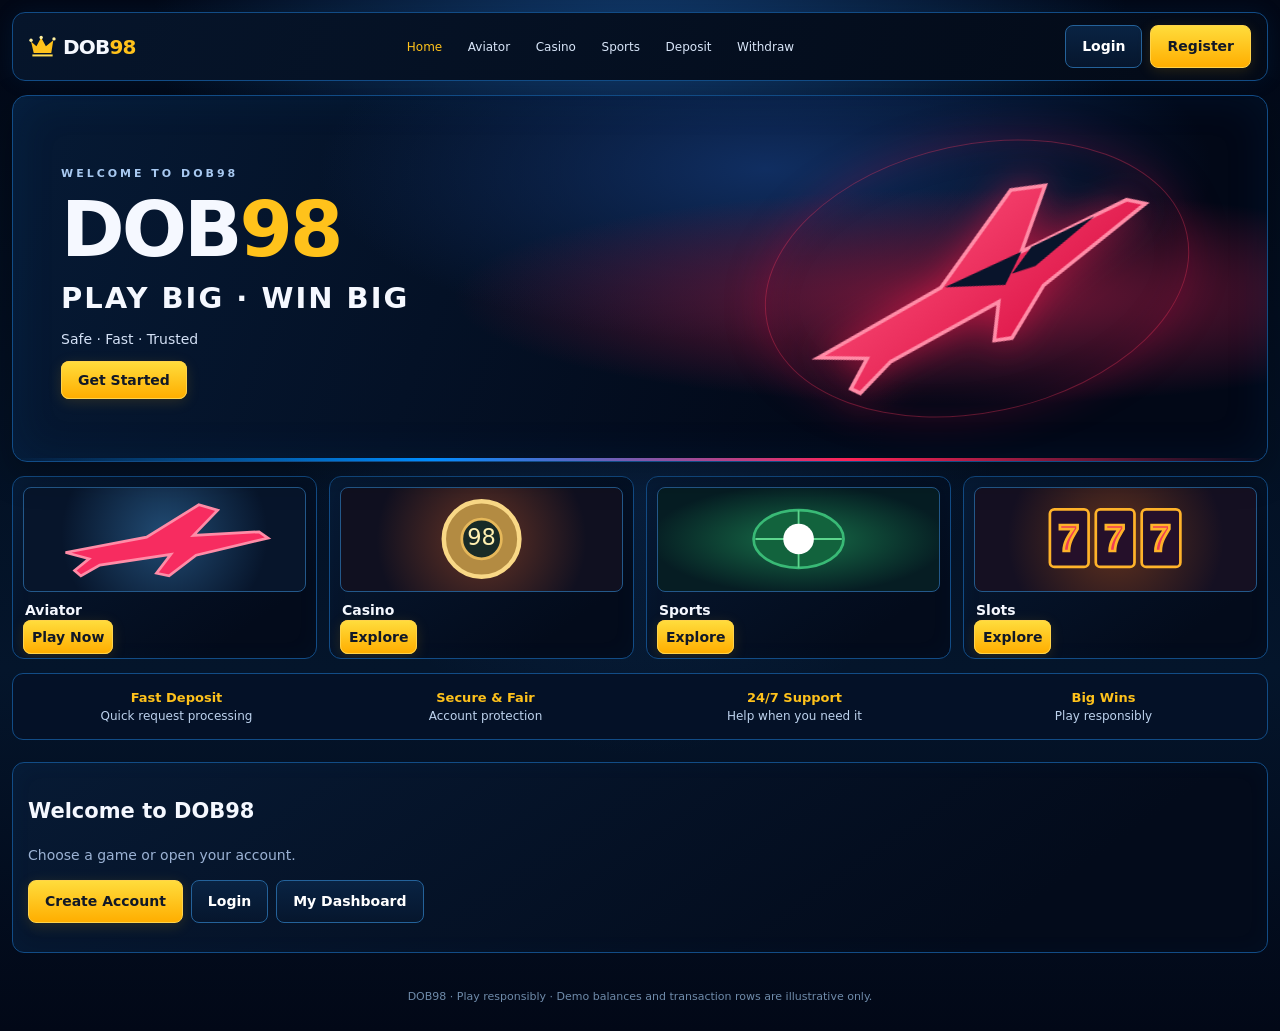
==== index.html @ 0004f33e "Add files via upload" ====
<!doctype html><html lang="en"><head><meta charset="utf-8"><meta name="viewport" content="width=device-width,initial-scale=1,viewport-fit=cover"><meta name="theme-color" content="#030b1b"><title>DOB98</title><style>
:root{color-scheme:dark;--navy:#030b1b;--panel:#06162e;--panel2:#071d3b;--blue:#0876cf;--blue2:#123c70;--gold:#ffc21b;--gold2:#ff9e00;--white:#f5f8ff;--muted:#9bb2d4;--line:#124c86;--green:#00c78a;--red:#f43d62}
*{box-sizing:border-box}html{scroll-behavior:smooth}body{margin:0;background:radial-gradient(ellipse at 50% -20%,#123c70 0,transparent 55%),linear-gradient(180deg,#020816,#04152b 65%,#020817);color:var(--white);font:14px/1.5 Inter,system-ui,-apple-system,"Segoe UI",Arial,sans-serif;min-width:320px}button,input{font:inherit}button,a{ -webkit-tap-highlight-color:transparent}a{color:inherit;text-decoration:none}.gold{color:var(--gold)}.shell{max-width:1440px;margin:auto;padding:12px}.topbar{display:flex;align-items:center;gap:20px;padding:12px 16px;background:linear-gradient(110deg,#06152b,#030a17);border:1px solid var(--line);border-radius:13px;box-shadow:0 0 22px #0876cf18;position:sticky;top:6px;z-index:20}.brand{display:flex;align-items:center;gap:7px;font-size:20px;font-weight:900;letter-spacing:-.8px;white-space:nowrap}.crown{width:27px;height:24px;display:inline-block}.nav{display:flex;align-items:center;gap:clamp(10px,2vw,28px);margin:auto;font-size:12px}.nav a{padding:8px 0;color:#d9e6f9}.nav a:hover,.nav a.active{color:var(--gold)}.top-actions{display:flex;gap:8px}.btn{border:1px solid #24629a;border-radius:8px;padding:10px 16px;background:linear-gradient(180deg,#092343,#06162d);color:#fff;cursor:pointer;font-weight:700;transition:transform .15s,filter .15s}.btn:hover{filter:brightness(1.12);transform:translateY(-1px)}.btn-gold{background:linear-gradient(180deg,#ffdc3c,#ffae00);border-color:#ffd34b;color:#111827;box-shadow:0 3px 14px #ffb30025}.btn-green{background:linear-gradient(180deg,#06d99a,#00a96d);border-color:#00d18e;color:#001c16}.mobile-menu{display:none}.hero{display:grid;grid-template-columns:1.15fr .85fr;gap:18px;align-items:center;margin-top:14px;padding:clamp(22px,4vw,48px);border:1px solid var(--line);border-radius:15px;overflow:hidden;position:relative;background:radial-gradient(ellipse at 76% 55%,#761638 0,transparent 38%),radial-gradient(ellipse at 60% 20%,#102e61 0,transparent 42%),linear-gradient(110deg,#061a35,#020817 72%);box-shadow:inset 0 0 45px #0068b51c,0 12px 34px #0004}.hero:after{content:"";position:absolute;inset:auto 0 0;height:3px;background:linear-gradient(90deg,transparent,#008dff,#ff2357,transparent)}.eyebrow{color:#a8c9f1;text-transform:uppercase;letter-spacing:3px;font-size:11px;font-weight:800}.hero h1{font-size:clamp(42px,6vw,78px);line-height:1;margin:10px 0 8px;letter-spacing:-3px}.hero h1 span{color:var(--gold)}.hero h2{font-size:clamp(19px,2.4vw,29px);letter-spacing:2px;margin:0 0 8px}.hero p{color:#d4e1f6;margin:0 0 20px}.hero-art{min-height:185px;display:grid;place-items:center;position:relative}.hero-art .orbit{width:min(100%,430px);aspect-ratio:1.6;border-radius:50%;border:1px solid #ff315c60;box-shadow:0 0 45px #f20b4930,inset 0 0 35px #f20b4920;transform:rotate(-12deg);display:grid;place-items:center}.plane{width:90%;max-width:390px;filter:drop-shadow(0 0 18px #ff174c80);transform:rotate(-8deg)}.games{display:grid;grid-template-columns:repeat(4,1fr);gap:12px;margin:14px 0}.game-card,.panel,.auth-card{border:1px solid var(--line);background:linear-gradient(145deg,#071a34,#030b1b 80%);border-radius:12px;box-shadow:inset 0 0 24px #0876cf0a}.game-card{overflow:hidden;padding:10px}.thumb{height:105px;border-radius:8px;display:grid;place-items:center;overflow:hidden;border:1px solid #23588a;background:radial-gradient(circle at 50% 45%,#214b73,#07152b 68%)}.thumb svg{width:78%;max-height:90px}.thumb.casino{background:radial-gradient(circle,#653324,#101020 70%)}.thumb.sports{background:radial-gradient(ellipse,#176f48,#061d23 75%)}.thumb.slots{background:radial-gradient(circle,#60311d,#151022 72%)}.game-card h3{font-size:14px;margin:8px 2px 6px}.game-card .btn{width:100%;padding:8px}.trust{display:grid;grid-template-columns:repeat(4,1fr);gap:10px;padding:14px;border:1px solid var(--line);border-radius:11px;background:#041127;margin-bottom:22px}.trust div{text-align:center;color:#bdd2ed;font-size:12px}.trust strong{display:block;color:var(--gold);font-size:13px}.section-head{display:flex;align-items:end;justify-content:space-between;gap:10px;margin:24px 2px 12px}.section-head h2{font-size:22px;margin:0}.section-head p{margin:0;color:var(--muted);font-size:12px}.dashboard-grid{display:grid;grid-template-columns:220px minmax(0,1fr);gap:14px}.sidebar{padding:14px}.side-link{display:flex;align-items:center;gap:10px;padding:10px 11px;border-radius:7px;color:#c6d8ef;font-size:13px;margin:3px 0}.side-link:hover,.side-link.active{background:linear-gradient(90deg,#6d5714,#2a2a1c);color:#fff}.side-link svg{width:17px;height:17px}.dash-main{min-width:0}.stats{display:grid;grid-template-columns:repeat(3,1fr);gap:10px;margin-bottom:12px}.stat{padding:15px;border:1px solid var(--line);border-radius:9px;background:linear-gradient(140deg,#0a2343,#041127)}.stat span{display:block;color:var(--muted);font-size:11px}.stat strong{display:block;font-size:20px;margin-top:4px}.panel{padding:15px;margin-bottom:14px}.panel h3{margin:0 0 12px;font-size:17px}.panel p{color:var(--muted)}.form-grid{display:grid;grid-template-columns:repeat(2,minmax(0,1fr));gap:12px}.field{display:flex;flex-direction:column;gap:6px;color:#c9dcf4;font-size:12px}.field input,.field select{width:100%;min-width:0;border:1px solid #174d80;border-radius:7px;background:#031126;color:#fff;padding:12px;outline:none}.field input:focus,.field select:focus{border-color:#ffbf1b;box-shadow:0 0 0 2px #ffbf1b20}.amounts{display:flex;gap:8px;flex-wrap:wrap;margin:8px 0 14px}.amount{padding:9px 15px;background:#071d39;border:1px solid #174d80;border-radius:7px;color:#eaf2ff;cursor:pointer}.amount.selected{border-color:var(--gold);color:var(--gold);box-shadow:inset 0 0 0 1px var(--gold)}.history-table{width:100%;border-collapse:collapse;font-size:12px;min-width:560px}.history-table th,.history-table td{text-align:left;padding:11px 9px;border-bottom:1px solid #143457}.history-table th{color:#9eb8d8;background:#071d39}.table-wrap{overflow:auto}.status{display:inline-block;padding:4px 8px;border-radius:5px;font-size:10px;font-weight:800}.pending{color:#ffe17a;background:#6a4b12}.approved{color:#8bffcc;background:#075b46}.rejected{color:#ffb1c0;background:#721c34}.auth-grid{display:grid;grid-template-columns:repeat(3,minmax(0,1fr));gap:14px;margin:22px 0}.auth-card{padding:22px;max-width:100%}.auth-brand{font-size:21px;font-weight:900;text-align:center;margin-bottom:15px}.auth-card h3{text-align:center;margin:0 0 5px}.auth-card .sub{text-align:center;color:var(--muted);font-size:12px;margin:0 0 18px}.auth-card .field{margin-bottom:11px}.auth-card .btn{width:100%;margin-top:5px}.auth-foot{text-align:center;font-size:12px;color:var(--muted);margin-top:14px}.auth-foot a{color:var(--gold);text-decoration:underline}.aviator-frame{width:100%;height:min(760px,85vh);min-height:540px;border:1px solid var(--line);border-radius:10px;background:#0d0e10;display:block}.hidden{display:none!important}.note{padding:11px 13px;border:1px solid #77551a;background:#2b210b;color:#ffdf83;border-radius:8px;font-size:12px;margin:10px 0}.footer{padding:22px 5px 14px;text-align:center;color:#6f8baa;font-size:11px}.mobile-nav{display:none}
@media(max-width:900px){.topbar{gap:10px}.nav{gap:12px}.hero{grid-template-columns:1fr .7fr}.dashboard-grid{grid-template-columns:180px minmax(0,1fr)}.auth-grid{grid-template-columns:1fr 1fr}.auth-card:last-child{grid-column:1/-1}.thumb{height:90px}}
@media(max-width:640px){.shell{padding:8px}.topbar{padding:10px;border-radius:10px;position:relative;top:0;flex-wrap:wrap}.brand{font-size:19px}.nav{order:3;width:100%;overflow-x:auto;justify-content:flex-start;margin:0;gap:19px;padding:4px 1px 2px}.nav a{white-space:nowrap}.top-actions{margin-left:auto}.top-actions .btn{padding:8px 10px;font-size:12px}.hero{grid-template-columns:1fr;padding:22px 18px;gap:0}.hero h1{font-size:52px}.hero-art{min-height:125px;grid-row:1}.hero-art .orbit{width:76%;max-height:150px}.games{grid-template-columns:repeat(2,minmax(0,1fr));gap:8px}.thumb{height:92px}.trust{grid-template-columns:repeat(2,1fr);gap:14px}.dashboard-grid{grid-template-columns:1fr}.sidebar{display:grid;grid-template-columns:repeat(3,minmax(0,1fr));gap:4px;padding:8px}.side-link{font-size:11px;padding:9px 5px;justify-content:center;gap:5px}.stats{grid-template-columns:repeat(3,minmax(0,1fr));gap:6px}.stat{padding:10px 8px}.stat strong{font-size:15px}.stat span{font-size:10px}.panel{padding:12px}.form-grid{grid-template-columns:1fr}.auth-grid{grid-template-columns:1fr}.auth-card:last-child{grid-column:auto}.auth-card{padding:18px}.section-head h2{font-size:19px}.aviator-frame{height:76vh;min-height:520px}.history-table{font-size:11px}.section-head{align-items:start;flex-direction:column}}
@media(prefers-reduced-motion:reduce){*{scroll-behavior:auto!important;transition:none!important}}

/* Single-index page switching and isolated views */
.view{display:none!important}.view.active{display:block!important}.view .auth-grid{margin-top:14px}.view-title{margin:18px 2px 12px}.nav a,.top-actions a{cursor:pointer}.page-top{display:flex;justify-content:space-between;align-items:center;gap:12px;margin:16px 0}.page-top h1{font-size:clamp(24px,4vw,32px);margin:0}.view .hero{margin-top:14px}.view .auth-grid{grid-template-columns:minmax(0,560px);justify-content:center}.view .auth-card{width:100%}.view .aviator-frame{height: min(78vh,900px);min-height:560px}
</style><link rel="stylesheet" href="app.css"></head><body><div class="shell"><header class="topbar">
<a class="brand" href="#" data-page="index" aria-label="DOB98 Home"><svg class="crown" viewBox="0 0 40 32" aria-hidden="true"><path fill="#ffc21b" d="M3 8 11 15 18 2 25 15 36 6 33 25H7z"/><path fill="#ffdc55" d="M5 27h30v3H5z"/><circle cx="3" cy="6" r="2.5" fill="#fff0a0"/><circle cx="18" cy="2" r="2.5" fill="#fff0a0"/><circle cx="37" cy="4" r="2.5" fill="#fff0a0"/></svg><span>DOB<span class="gold">98</span></span></a>
<nav class="nav" aria-label="Main navigation"><a href="#" data-page="index">Home</a><a href="#" data-page="aviator">Aviator</a><a href="#" data-page="casino">Casino</a><a href="#" data-page="sports">Sports</a><a href="#" data-page="deposit">Deposit</a><a href="#" data-page="withdraw">Withdraw</a></nav>
<div class="top-actions"><a class="btn" href="#" data-page="login">Login</a><a class="btn btn-gold" href="#" data-page="register">Register</a></div></header><main id="app-views"><section class="view active" data-view="index"><section aria-label="Welcome to DOB98" class="hero"><div><div class="eyebrow">Welcome to DOB98</div><h1>DOB<span>98</span></h1><h2>PLAY BIG · WIN BIG</h2><p>Safe · Fast · Trusted</p><a class="btn btn-gold" href="#" data-page="aviator">Get Started</a></div><div class="hero-art"><div class="orbit"><svg aria-label="Aviator airplane illustration" class="plane" role="img" viewbox="0 0 420 180"><defs><lineargradient id="planePaint" x1="0" x2="1" y1="0" y2="1"><stop stop-color="#ff547c"></stop><stop offset="1" stop-color="#d80b40"></stop></lineargradient></defs><path d="M18 112 170 86 278 12 315 20 266 79 393 65 411 76 276 122 224 164 205 160 224 122 91 143 48 164 40 156 68 131Z" fill="url(#planePaint)" stroke="#ff8ca7" stroke-width="4"></path><path d="m174 87 63 20 29-28-92 8Zm104-9 76-8-79 29-27-1Z" fill="#09142b"></path></svg></div></div></section><section aria-label="Games" class="games" id="games"><article class="game-card"><div class="thumb"><svg aria-hidden="true" viewbox="0 0 240 100"><path d="M10 65 100 48 158 12 179 18 152 46 225 42 235 49 155 68 125 91 111 88 127 67 48 79 27 91 20 85 36 72Z" fill="#f72c60" stroke="#ff8ca7" stroke-width="3"></path></svg></div><h3>Aviator</h3><a class="btn btn-gold" href="#" data-page="aviator">Play Now</a></article><article class="game-card"><div class="thumb casino"><svg viewbox="0 0 120 100"><circle cx="60" cy="50" fill="#b38b42" r="42" stroke="#f9d886" stroke-width="5"></circle><circle cx="60" cy="50" fill="#182b27" r="22" stroke="#e6b85a" stroke-width="3"></circle><text fill="#fff0b0" font-size="25" text-anchor="middle" x="60" y="57">98</text></svg></div><h3>Casino</h3><a class="btn btn-gold" href="#" data-page="casino">Explore</a></article><article class="game-card"><div class="thumb sports"><svg viewbox="0 0 120 100"><ellipse cx="60" cy="50" fill="#12633d" rx="50" ry="32" stroke="#39ba76" stroke-width="3"></ellipse><path d="M12 50h96M60 18v64" stroke="#5dd68d" stroke-width="2"></path><circle cx="60" cy="50" fill="#fff" r="17"></circle></svg></div><h3>Sports</h3><a class="btn btn-gold" href="#" data-page="sports">Explore</a></article><article class="game-card"><div class="thumb slots"><svg viewbox="0 0 160 100"><g font-family="Arial" font-size="42" font-weight="900" stroke="#ffb32a" stroke-width="3" text-anchor="middle"><rect fill="#25102a" height="64" rx="5" width="43" x="7" y="17"></rect><rect fill="#25102a" height="64" rx="5" width="43" x="58" y="17"></rect><rect fill="#25102a" height="64" rx="5" width="43" x="109" y="17"></rect><text fill="#f13d55" x="28" y="63">7</text><text fill="#f13d55" x="79" y="63">7</text><text fill="#f13d55" x="130" y="63">7</text></g></svg></div><h3>Slots</h3><a class="btn btn-gold" href="#" data-page="casino">Explore</a></article></section><div class="trust"><div><strong>Fast Deposit</strong>Quick request processing</div><div><strong>Secure &amp; Fair</strong>Account protection</div><div><strong>24/7 Support</strong>Help when you need it</div><div><strong>Big Wins</strong>Play responsibly</div></div><section class="panel"><h2>Welcome to DOB98</h2><p>Choose a game or open your account.</p><div class="amounts"><a class="btn btn-gold" href="#" data-page="register">Create Account</a><a class="btn" href="#" data-page="login">Login</a><a class="btn" href="#" data-page="dashboard">My Dashboard</a></div></section></section><section class="view" data-view="register"><section class="auth-card" style="max-width:520px;margin:28px auto"><div class="auth-brand">DOB<span class="gold">98</span></div><h3>Create Your Account</h3><p class="sub">Join now and start your winning journey!</p><form id="register-form"><label class="field">Gmail<input id="reg-email" placeholder="example@gmail.com" required="" type="email"/></label><label class="field">Username<input id="reg-username" maxlength="24" minlength="3" pattern="[A-Za-z0-9_]+" placeholder="Choose a unique username" required=""/></label><label class="field">Password<input id="reg-password" minlength="10" placeholder="At least 10 characters" required="" type="password"/></label><label class="field">Confirm Password<input id="reg-confirm" placeholder="Confirm password" required="" type="password"/></label><small id="password-hint">Use 10+ characters with uppercase, lowercase, number and symbol.</small><button class="btn btn-gold" type="submit">Register</button></form><p class="auth-foot">Already have an account? <a href="#" data-page="login">Login</a></p></section></section><section class="view" data-view="login"><section class="auth-card" style="max-width:520px;margin:28px auto"><div class="auth-brand">DOB<span class="gold">98</span></div><h3>Welcome Back</h3><p class="sub">Login to your account</p><form id="login-form"><label class="field">Gmail or Username<input placeholder="Gmail or username" required=""/></label><label class="field">Password<input placeholder="Password" required="" type="password"/></label><button class="btn btn-gold" type="submit">Login</button></form><p class="auth-foot"><a href="#" data-page="reset-password">Forgot password?</a></p><p class="auth-foot">Don't have an account? <a href="#" data-page="register">Register</a></p></section></section><section class="view" data-view="reset-password"><section class="auth-card" style="max-width:520px;margin:28px auto"><div class="auth-brand">DOB<span class="gold">98</span></div><h3>Reset Your Password</h3><p class="sub">Enter your email or username</p><form id="reset-form"><label class="field">Gmail or Username<input placeholder="Gmail or username" required=""/></label><button class="btn btn-gold" type="submit">Send Reset Link</button></form><p class="auth-foot"><a href="#" data-page="login">Back to Login</a></p></section></section><section class="view" data-view="dashboard"><section class="section-head"><div><h2>User Dashboard</h2><p>Your account overview.</p></div></section><section class="dashboard-grid"><aside class="panel sidebar"><a class="side-link active" href="#" data-page="dashboard">Dashboard</a><a class="side-link" href="#" data-page="aviator">Aviator</a><a class="side-link" href="#" data-page="casino">Casino</a><a class="side-link" href="#" data-page="deposit">Deposit</a><a class="side-link" href="#" data-page="withdraw">Withdraw</a><a class="side-link" href="#" data-page="deposit-history">Deposit History</a><a class="side-link" href="#" data-page="withdraw-history">Withdraw History</a><a class="side-link" href="#" data-page="login">Logout</a></aside><div class="dash-main"><div class="stats"><div class="stat"><span>Wallet Balance (demo)</span><strong>৳ 400.00</strong></div><div class="stat"><span>Total Deposit</span><strong>৳ 1,000.00</strong></div><div class="stat"><span>Total Withdrawal</span><strong>৳ 0.00</strong></div></div><div class="panel"><h3>Account overview</h3><p>This is a front-end preview. Account data must be loaded from a secure authenticated backend.</p><div class="amounts"><a class="btn btn-gold" href="#" data-page="deposit">Deposit</a><a class="btn" href="#" data-page="withdraw">Withdraw</a><a class="btn" href="#" data-page="deposit-history">Deposit History</a><a class="btn" href="#" data-page="withdraw-history">Withdraw History</a></div></div></div></section></section><section class="view" data-view="deposit"><section class="section-head"><div><h2>Deposit</h2><p>Submit a deposit request for manual review.</p></div></section><section class="panel"><h3>1. Select payment method</h3><div class="amounts"><button class="amount selected" data-method="bKash" type="button">bKash</button><button class="amount" data-method="Nagad" type="button">Nagad</button></div><div class="note hidden" id="deposit-note">Nagad not available.</div><div id="deposit-fields"><h3>2. Select amount</h3><div class="amounts"><button class="amount" data-amount="100" type="button">৳100</button><button class="amount" data-amount="200" type="button">৳200</button><button class="amount selected" data-amount="500" type="button">৳500</button><button class="amount" data-amount="1000" type="button">৳1,000</button><button class="amount" data-amount="2000" type="button">৳2,000</button><button class="amount" data-amount="5000" type="button">৳5,000</button></div><form class="form-grid" id="deposit-form"><label class="field">bKash payment number<input readonly="" value="01333413567"/></label><label class="field">Transaction ID (TrxID)<input id="deposit-trx" placeholder="Enter TrxID" required=""/></label><div><button class="btn btn-gold" type="submit">Submit Deposit Request</button></div></form></div><p id="deposit-result" role="status"></p></section></section><section class="view" data-view="withdraw"><section class="section-head"><div><h2>Withdraw</h2><p>Withdrawal requests are subject to account and balance verification.</p></div></section><section class="panel"><h3>1. Select payment method</h3><div class="amounts"><button class="amount selected" data-wmethod="bKash" type="button">bKash</button><button class="amount" data-wmethod="Nagad" type="button">Nagad</button></div><div class="note hidden" id="withdraw-note">Nagad not available.</div><div id="withdraw-fields"><h3>2. Select amount</h3><div class="amounts"><button class="amount" data-wamount="200" type="button">৳200</button><button class="amount" data-wamount="500" type="button">৳500</button><button class="amount selected" data-wamount="1000" type="button">৳1,000</button><button class="amount" data-wamount="2000" type="button">৳2,000</button><button class="amount" data-wamount="5000" type="button">৳5,000</button></div><form class="form-grid" id="withdraw-form"><label class="field">Wallet number<input id="withdraw-wallet" inputmode="numeric" pattern="[0-9]{11}" placeholder="11-digit bKash number" required=""/></label><label class="field">Transaction details (optional)<input placeholder="Optional note"/></label><div><button class="btn btn-gold" type="submit">Request Withdrawal</button></div></form></div><p id="withdraw-result" role="status"></p></section></section><section class="view" data-view="deposit-history"><section class="section-head"><div><h2>Deposit History</h2><p>Your deposit requests and their status.</p></div></section><section class="panel"><div class="table-wrap"><table class="history-table"><thead><tr><th>Request ID</th><th>Amount</th><th>Method</th><th>TrxID</th><th>Status</th><th>Date</th></tr></thead><tbody><tr><td>#D123</td><td>৳500</td><td>bKash</td><td>DEMO123</td><td><span class="status pending">Pending</span></td><td>Example</td></tr></tbody></table></div><p>Example row only. Connect the authenticated API for real account history.</p></section></section><section class="view" data-view="withdraw-history"><section class="section-head"><div><h2>Withdraw History</h2><p>Your withdrawal requests and their status.</p></div></section><section class="panel"><div class="table-wrap"><table class="history-table"><thead><tr><th>Request ID</th><th>Amount</th><th>Method</th><th>Wallet</th><th>Status</th><th>Date</th></tr></thead><tbody><tr><td>#W032</td><td>৳1,000</td><td>bKash</td><td>01••••••567</td><td><span class="status pending">Pending</span></td><td>Example</td></tr></tbody></table></div><p>Example row only. Connect the authenticated API for real account history.</p></section></section><section class="view" data-view="aviator"><div class="page-top"><h1>Aviator</h1><button class="btn" type="button" data-page="index">Back to Home</button></div><iframe class="aviator-frame" src="assets/aviator-standalone-2.html" title="Aviator game" loading="lazy" allow="fullscreen"></iframe></section><section class="view" data-view="casino"><section class="section-head"><div><h2>Casino</h2><p>Game category</p></div></section><section aria-label="Games" class="games" id="games"><article class="game-card"><div class="thumb"><svg aria-hidden="true" viewbox="0 0 240 100"><path d="M10 65 100 48 158 12 179 18 152 46 225 42 235 49 155 68 125 91 111 88 127 67 48 79 27 91 20 85 36 72Z" fill="#f72c60" stroke="#ff8ca7" stroke-width="3"></path></svg></div><h3>Aviator</h3><a class="btn btn-gold" href="#" data-page="aviator">Play Now</a></article><article class="game-card"><div class="thumb casino"><svg viewbox="0 0 120 100"><circle cx="60" cy="50" fill="#b38b42" r="42" stroke="#f9d886" stroke-width="5"></circle><circle cx="60" cy="50" fill="#182b27" r="22" stroke="#e6b85a" stroke-width="3"></circle><text fill="#fff0b0" font-size="25" text-anchor="middle" x="60" y="57">98</text></svg></div><h3>Casino</h3><a class="btn btn-gold" href="#" data-page="casino">Explore</a></article><article class="game-card"><div class="thumb sports"><svg viewbox="0 0 120 100"><ellipse cx="60" cy="50" fill="#12633d" rx="50" ry="32" stroke="#39ba76" stroke-width="3"></ellipse><path d="M12 50h96M60 18v64" stroke="#5dd68d" stroke-width="2"></path><circle cx="60" cy="50" fill="#fff" r="17"></circle></svg></div><h3>Sports</h3><a class="btn btn-gold" href="#" data-page="sports">Explore</a></article><article class="game-card"><div class="thumb slots"><svg viewbox="0 0 160 100"><g font-family="Arial" font-size="42" font-weight="900" stroke="#ffb32a" stroke-width="3" text-anchor="middle"><rect fill="#25102a" height="64" rx="5" width="43" x="7" y="17"></rect><rect fill="#25102a" height="64" rx="5" width="43" x="58" y="17"></rect><rect fill="#25102a" height="64" rx="5" width="43" x="109" y="17"></rect><text fill="#f13d55" x="28" y="63">7</text><text fill="#f13d55" x="79" y="63">7</text><text fill="#f13d55" x="130" y="63">7</text></g></svg></div><h3>Slots</h3><a class="btn btn-gold" href="#" data-page="casino">Explore</a></article></section><div class="trust"><div><strong>Fast Deposit</strong>Quick request processing</div><div><strong>Secure &amp; Fair</strong>Account protection</div><div><strong>24/7 Support</strong>Help when you need it</div><div><strong>Big Wins</strong>Play responsibly</div></div></section><section class="view" data-view="sports"><section class="section-head"><div><h2>Sports</h2><p>Sports category</p></div></section><section aria-label="Games" class="games" id="games"><article class="game-card"><div class="thumb"><svg aria-hidden="true" viewbox="0 0 240 100"><path d="M10 65 100 48 158 12 179 18 152 46 225 42 235 49 155 68 125 91 111 88 127 67 48 79 27 91 20 85 36 72Z" fill="#f72c60" stroke="#ff8ca7" stroke-width="3"></path></svg></div><h3>Aviator</h3><a class="btn btn-gold" href="#" data-page="aviator">Play Now</a></article><article class="game-card"><div class="thumb casino"><svg viewbox="0 0 120 100"><circle cx="60" cy="50" fill="#b38b42" r="42" stroke="#f9d886" stroke-width="5"></circle><circle cx="60" cy="50" fill="#182b27" r="22" stroke="#e6b85a" stroke-width="3"></circle><text fill="#fff0b0" font-size="25" text-anchor="middle" x="60" y="57">98</text></svg></div><h3>Casino</h3><a class="btn btn-gold" href="#" data-page="casino">Explore</a></article><article class="game-card"><div class="thumb sports"><svg viewbox="0 0 120 100"><ellipse cx="60" cy="50" fill="#12633d" rx="50" ry="32" stroke="#39ba76" stroke-width="3"></ellipse><path d="M12 50h96M60 18v64" stroke="#5dd68d" stroke-width="2"></path><circle cx="60" cy="50" fill="#fff" r="17"></circle></svg></div><h3>Sports</h3><a class="btn btn-gold" href="#" data-page="sports">Explore</a></article><article class="game-card"><div class="thumb slots"><svg viewbox="0 0 160 100"><g font-family="Arial" font-size="42" font-weight="900" stroke="#ffb32a" stroke-width="3" text-anchor="middle"><rect fill="#25102a" height="64" rx="5" width="43" x="7" y="17"></rect><rect fill="#25102a" height="64" rx="5" width="43" x="58" y="17"></rect><rect fill="#25102a" height="64" rx="5" width="43" x="109" y="17"></rect><text fill="#f13d55" x="28" y="63">7</text><text fill="#f13d55" x="79" y="63">7</text><text fill="#f13d55" x="130" y="63">7</text></g></svg></div><h3>Slots</h3><a class="btn btn-gold" href="#" data-page="casino">Explore</a></article></section><div class="trust"><div><strong>Fast Deposit</strong>Quick request processing</div><div><strong>Secure &amp; Fair</strong>Account protection</div><div><strong>24/7 Support</strong>Help when you need it</div><div><strong>Big Wins</strong>Play responsibly</div></div></section></main><footer class="footer">DOB98 · Play responsibly · Demo balances and transaction rows are illustrative only.</footer></div><script src="app.js" defer></script></body></html>
---- app.css ----
/* Layout/accessibility helpers only. All visual colors, backgrounds, borders, gradients and component styling live in index.html. */
[hidden],.hidden{display:none!important}
a:focus-visible,button:focus-visible,input:focus-visible,select:focus-visible{outline:2px solid currentColor;outline-offset:3px}
section[id],main[id]{scroll-margin-top:20px}
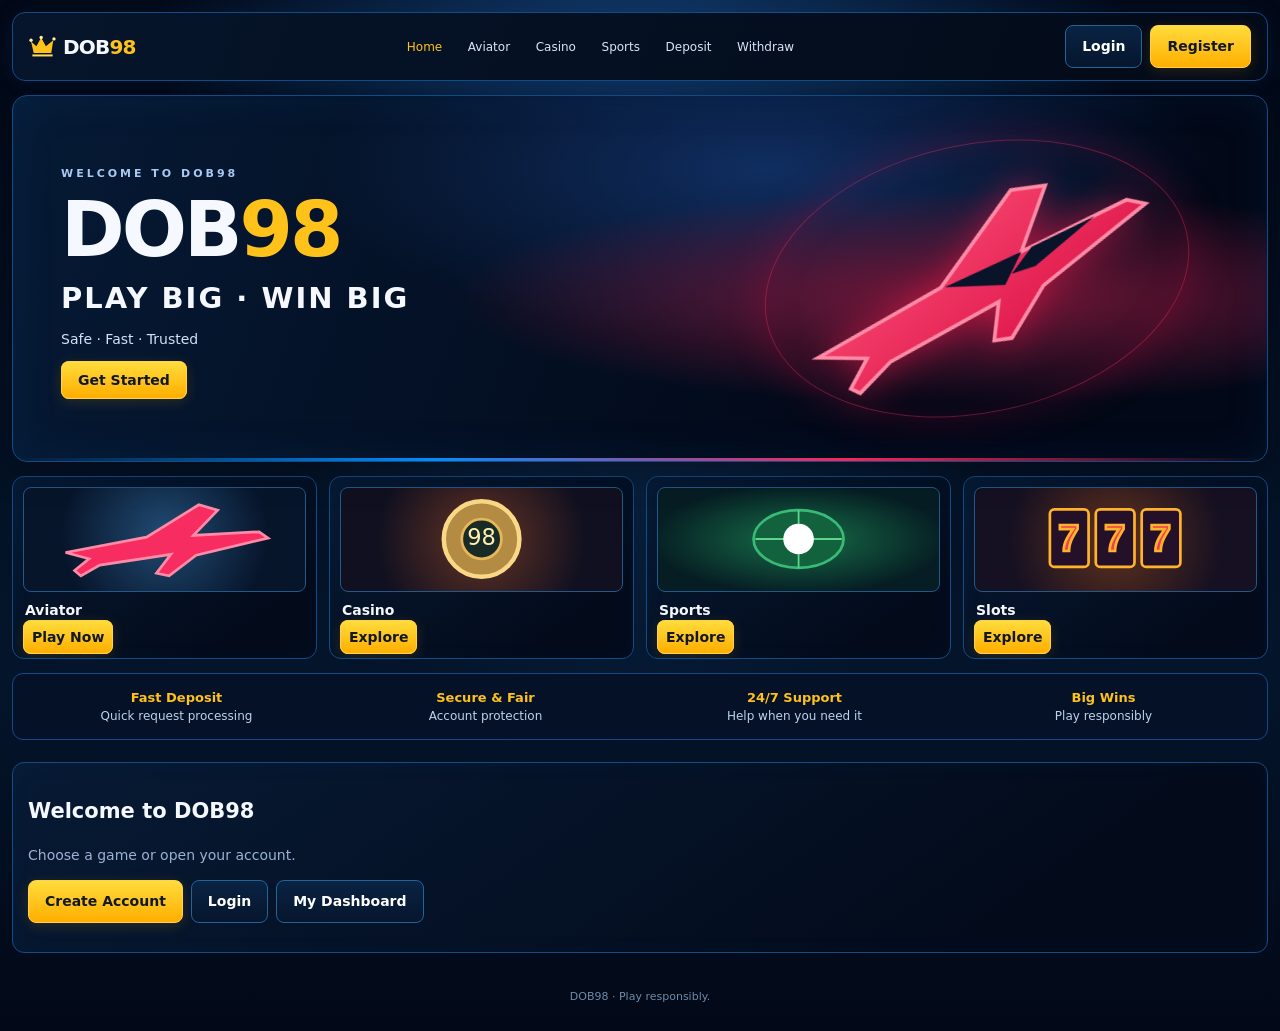
==== commit 1d2026cc: "Add files via upload" ====
--- a/index.html
+++ b/index.html
@@ -10,4 +10,1465 @@
 </style><link rel="stylesheet" href="app.css"></head><body><div class="shell"><header class="topbar">
 <a class="brand" href="#" data-page="index" aria-label="DOB98 Home"><svg class="crown" viewBox="0 0 40 32" aria-hidden="true"><path fill="#ffc21b" d="M3 8 11 15 18 2 25 15 36 6 33 25H7z"/><path fill="#ffdc55" d="M5 27h30v3H5z"/><circle cx="3" cy="6" r="2.5" fill="#fff0a0"/><circle cx="18" cy="2" r="2.5" fill="#fff0a0"/><circle cx="37" cy="4" r="2.5" fill="#fff0a0"/></svg><span>DOB<span class="gold">98</span></span></a>
 <nav class="nav" aria-label="Main navigation"><a href="#" data-page="index">Home</a><a href="#" data-page="aviator">Aviator</a><a href="#" data-page="casino">Casino</a><a href="#" data-page="sports">Sports</a><a href="#" data-page="deposit">Deposit</a><a href="#" data-page="withdraw">Withdraw</a></nav>
-<div class="top-actions"><a class="btn" href="#" data-page="login">Login</a><a class="btn btn-gold" href="#" data-page="register">Register</a></div></header><main id="app-views"><section class="view active" data-view="index"><section aria-label="Welcome to DOB98" class="hero"><div><div class="eyebrow">Welcome to DOB98</div><h1>DOB<span>98</span></h1><h2>PLAY BIG · WIN BIG</h2><p>Safe · Fast · Trusted</p><a class="btn btn-gold" href="#" data-page="aviator">Get Started</a></div><div class="hero-art"><div class="orbit"><svg aria-label="Aviator airplane illustration" class="plane" role="img" viewbox="0 0 420 180"><defs><lineargradient id="planePaint" x1="0" x2="1" y1="0" y2="1"><stop stop-color="#ff547c"></stop><stop offset="1" stop-color="#d80b40"></stop></lineargradient></defs><path d="M18 112 170 86 278 12 315 20 266 79 393 65 411 76 276 122 224 164 205 160 224 122 91 143 48 164 40 156 68 131Z" fill="url(#planePaint)" stroke="#ff8ca7" stroke-width="4"></path><path d="m174 87 63 20 29-28-92 8Zm104-9 76-8-79 29-27-1Z" fill="#09142b"></path></svg></div></div></section><section aria-label="Games" class="games" id="games"><article class="game-card"><div class="thumb"><svg aria-hidden="true" viewbox="0 0 240 100"><path d="M10 65 100 48 158 12 179 18 152 46 225 42 235 49 155 68 125 91 111 88 127 67 48 79 27 91 20 85 36 72Z" fill="#f72c60" stroke="#ff8ca7" stroke-width="3"></path></svg></div><h3>Aviator</h3><a class="btn btn-gold" href="#" data-page="aviator">Play Now</a></article><article class="game-card"><div class="thumb casino"><svg viewbox="0 0 120 100"><circle cx="60" cy="50" fill="#b38b42" r="42" stroke="#f9d886" stroke-width="5"></circle><circle cx="60" cy="50" fill="#182b27" r="22" stroke="#e6b85a" stroke-width="3"></circle><text fill="#fff0b0" font-size="25" text-anchor="middle" x="60" y="57">98</text></svg></div><h3>Casino</h3><a class="btn btn-gold" href="#" data-page="casino">Explore</a></article><article class="game-card"><div class="thumb sports"><svg viewbox="0 0 120 100"><ellipse cx="60" cy="50" fill="#12633d" rx="50" ry="32" stroke="#39ba76" stroke-width="3"></ellipse><path d="M12 50h96M60 18v64" stroke="#5dd68d" stroke-width="2"></path><circle cx="60" cy="50" fill="#fff" r="17"></circle></svg></div><h3>Sports</h3><a class="btn btn-gold" href="#" data-page="sports">Explore</a></article><article class="game-card"><div class="thumb slots"><svg viewbox="0 0 160 100"><g font-family="Arial" font-size="42" font-weight="900" stroke="#ffb32a" stroke-width="3" text-anchor="middle"><rect fill="#25102a" height="64" rx="5" width="43" x="7" y="17"></rect><rect fill="#25102a" height="64" rx="5" width="43" x="58" y="17"></rect><rect fill="#25102a" height="64" rx="5" width="43" x="109" y="17"></rect><text fill="#f13d55" x="28" y="63">7</text><text fill="#f13d55" x="79" y="63">7</text><text fill="#f13d55" x="130" y="63">7</text></g></svg></div><h3>Slots</h3><a class="btn btn-gold" href="#" data-page="casino">Explore</a></article></section><div class="trust"><div><strong>Fast Deposit</strong>Quick request processing</div><div><strong>Secure &amp; Fair</strong>Account protection</div><div><strong>24/7 Support</strong>Help when you need it</div><div><strong>Big Wins</strong>Play responsibly</div></div><section class="panel"><h2>Welcome to DOB98</h2><p>Choose a game or open your account.</p><div class="amounts"><a class="btn btn-gold" href="#" data-page="register">Create Account</a><a class="btn" href="#" data-page="login">Login</a><a class="btn" href="#" data-page="dashboard">My Dashboard</a></div></section></section><section class="view" data-view="register"><section class="auth-card" style="max-width:520px;margin:28px auto"><div class="auth-brand">DOB<span class="gold">98</span></div><h3>Create Your Account</h3><p class="sub">Join now and start your winning journey!</p><form id="register-form"><label class="field">Gmail<input id="reg-email" placeholder="example@gmail.com" required="" type="email"/></label><label class="field">Username<input id="reg-username" maxlength="24" minlength="3" pattern="[A-Za-z0-9_]+" placeholder="Choose a unique username" required=""/></label><label class="field">Password<input id="reg-password" minlength="10" placeholder="At least 10 characters" required="" type="password"/></label><label class="field">Confirm Password<input id="reg-confirm" placeholder="Confirm password" required="" type="password"/></label><small id="password-hint">Use 10+ characters with uppercase, lowercase, number and symbol.</small><button class="btn btn-gold" type="submit">Register</button></form><p class="auth-foot">Already have an account? <a href="#" data-page="login">Login</a></p></section></section><section class="view" data-view="login"><section class="auth-card" style="max-width:520px;margin:28px auto"><div class="auth-brand">DOB<span class="gold">98</span></div><h3>Welcome Back</h3><p class="sub">Login to your account</p><form id="login-form"><label class="field">Gmail or Username<input placeholder="Gmail or username" required=""/></label><label class="field">Password<input placeholder="Password" required="" type="password"/></label><button class="btn btn-gold" type="submit">Login</button></form><p class="auth-foot"><a href="#" data-page="reset-password">Forgot password?</a></p><p class="auth-foot">Don't have an account? <a href="#" data-page="register">Register</a></p></section></section><section class="view" data-view="reset-password"><section class="auth-card" style="max-width:520px;margin:28px auto"><div class="auth-brand">DOB<span class="gold">98</span></div><h3>Reset Your Password</h3><p class="sub">Enter your email or username</p><form id="reset-form"><label class="field">Gmail or Username<input placeholder="Gmail or username" required=""/></label><button class="btn btn-gold" type="submit">Send Reset Link</button></form><p class="auth-foot"><a href="#" data-page="login">Back to Login</a></p></section></section><section class="view" data-view="dashboard"><section class="section-head"><div><h2>User Dashboard</h2><p>Your account overview.</p></div></section><section class="dashboard-grid"><aside class="panel sidebar"><a class="side-link active" href="#" data-page="dashboard">Dashboard</a><a class="side-link" href="#" data-page="aviator">Aviator</a><a class="side-link" href="#" data-page="casino">Casino</a><a class="side-link" href="#" data-page="deposit">Deposit</a><a class="side-link" href="#" data-page="withdraw">Withdraw</a><a class="side-link" href="#" data-page="deposit-history">Deposit History</a><a class="side-link" href="#" data-page="withdraw-history">Withdraw History</a><a class="side-link" href="#" data-page="login">Logout</a></aside><div class="dash-main"><div class="stats"><div class="stat"><span>Wallet Balance (demo)</span><strong>৳ 400.00</strong></div><div class="stat"><span>Total Deposit</span><strong>৳ 1,000.00</strong></div><div class="stat"><span>Total Withdrawal</span><strong>৳ 0.00</strong></div></div><div class="panel"><h3>Account overview</h3><p>This is a front-end preview. Account data must be loaded from a secure authenticated backend.</p><div class="amounts"><a class="btn btn-gold" href="#" data-page="deposit">Deposit</a><a class="btn" href="#" data-page="withdraw">Withdraw</a><a class="btn" href="#" data-page="deposit-history">Deposit History</a><a class="btn" href="#" data-page="withdraw-history">Withdraw History</a></div></div></div></section></section><section class="view" data-view="deposit"><section class="section-head"><div><h2>Deposit</h2><p>Submit a deposit request for manual review.</p></div></section><section class="panel"><h3>1. Select payment method</h3><div class="amounts"><button class="amount selected" data-method="bKash" type="button">bKash</button><button class="amount" data-method="Nagad" type="button">Nagad</button></div><div class="note hidden" id="deposit-note">Nagad not available.</div><div id="deposit-fields"><h3>2. Select amount</h3><div class="amounts"><button class="amount" data-amount="100" type="button">৳100</button><button class="amount" data-amount="200" type="button">৳200</button><button class="amount selected" data-amount="500" type="button">৳500</button><button class="amount" data-amount="1000" type="button">৳1,000</button><button class="amount" data-amount="2000" type="button">৳2,000</button><button class="amount" data-amount="5000" type="button">৳5,000</button></div><form class="form-grid" id="deposit-form"><label class="field">bKash payment number<input readonly="" value="01333413567"/></label><label class="field">Transaction ID (TrxID)<input id="deposit-trx" placeholder="Enter TrxID" required=""/></label><div><button class="btn btn-gold" type="submit">Submit Deposit Request</button></div></form></div><p id="deposit-result" role="status"></p></section></section><section class="view" data-view="withdraw"><section class="section-head"><div><h2>Withdraw</h2><p>Withdrawal requests are subject to account and balance verification.</p></div></section><section class="panel"><h3>1. Select payment method</h3><div class="amounts"><button class="amount selected" data-wmethod="bKash" type="button">bKash</button><button class="amount" data-wmethod="Nagad" type="button">Nagad</button></div><div class="note hidden" id="withdraw-note">Nagad not available.</div><div id="withdraw-fields"><h3>2. Select amount</h3><div class="amounts"><button class="amount" data-wamount="200" type="button">৳200</button><button class="amount" data-wamount="500" type="button">৳500</button><button class="amount selected" data-wamount="1000" type="button">৳1,000</button><button class="amount" data-wamount="2000" type="button">৳2,000</button><button class="amount" data-wamount="5000" type="button">৳5,000</button></div><form class="form-grid" id="withdraw-form"><label class="field">Wallet number<input id="withdraw-wallet" inputmode="numeric" pattern="[0-9]{11}" placeholder="11-digit bKash number" required=""/></label><label class="field">Transaction details (optional)<input placeholder="Optional note"/></label><div><button class="btn btn-gold" type="submit">Request Withdrawal</button></div></form></div><p id="withdraw-result" role="status"></p></section></section><section class="view" data-view="deposit-history"><section class="section-head"><div><h2>Deposit History</h2><p>Your deposit requests and their status.</p></div></section><section class="panel"><div class="table-wrap"><table class="history-table"><thead><tr><th>Request ID</th><th>Amount</th><th>Method</th><th>TrxID</th><th>Status</th><th>Date</th></tr></thead><tbody><tr><td>#D123</td><td>৳500</td><td>bKash</td><td>DEMO123</td><td><span class="status pending">Pending</span></td><td>Example</td></tr></tbody></table></div><p>Example row only. Connect the authenticated API for real account history.</p></section></section><section class="view" data-view="withdraw-history"><section class="section-head"><div><h2>Withdraw History</h2><p>Your withdrawal requests and their status.</p></div></section><section class="panel"><div class="table-wrap"><table class="history-table"><thead><tr><th>Request ID</th><th>Amount</th><th>Method</th><th>Wallet</th><th>Status</th><th>Date</th></tr></thead><tbody><tr><td>#W032</td><td>৳1,000</td><td>bKash</td><td>01••••••567</td><td><span class="status pending">Pending</span></td><td>Example</td></tr></tbody></table></div><p>Example row only. Connect the authenticated API for real account history.</p></section></section><section class="view" data-view="aviator"><div class="page-top"><h1>Aviator</h1><button class="btn" type="button" data-page="index">Back to Home</button></div><iframe class="aviator-frame" src="assets/aviator-standalone-2.html" title="Aviator game" loading="lazy" allow="fullscreen"></iframe></section><section class="view" data-view="casino"><section class="section-head"><div><h2>Casino</h2><p>Game category</p></div></section><section aria-label="Games" class="games" id="games"><article class="game-card"><div class="thumb"><svg aria-hidden="true" viewbox="0 0 240 100"><path d="M10 65 100 48 158 12 179 18 152 46 225 42 235 49 155 68 125 91 111 88 127 67 48 79 27 91 20 85 36 72Z" fill="#f72c60" stroke="#ff8ca7" stroke-width="3"></path></svg></div><h3>Aviator</h3><a class="btn btn-gold" href="#" data-page="aviator">Play Now</a></article><article class="game-card"><div class="thumb casino"><svg viewbox="0 0 120 100"><circle cx="60" cy="50" fill="#b38b42" r="42" stroke="#f9d886" stroke-width="5"></circle><circle cx="60" cy="50" fill="#182b27" r="22" stroke="#e6b85a" stroke-width="3"></circle><text fill="#fff0b0" font-size="25" text-anchor="middle" x="60" y="57">98</text></svg></div><h3>Casino</h3><a class="btn btn-gold" href="#" data-page="casino">Explore</a></article><article class="game-card"><div class="thumb sports"><svg viewbox="0 0 120 100"><ellipse cx="60" cy="50" fill="#12633d" rx="50" ry="32" stroke="#39ba76" stroke-width="3"></ellipse><path d="M12 50h96M60 18v64" stroke="#5dd68d" stroke-width="2"></path><circle cx="60" cy="50" fill="#fff" r="17"></circle></svg></div><h3>Sports</h3><a class="btn btn-gold" href="#" data-page="sports">Explore</a></article><article class="game-card"><div class="thumb slots"><svg viewbox="0 0 160 100"><g font-family="Arial" font-size="42" font-weight="900" stroke="#ffb32a" stroke-width="3" text-anchor="middle"><rect fill="#25102a" height="64" rx="5" width="43" x="7" y="17"></rect><rect fill="#25102a" height="64" rx="5" width="43" x="58" y="17"></rect><rect fill="#25102a" height="64" rx="5" width="43" x="109" y="17"></rect><text fill="#f13d55" x="28" y="63">7</text><text fill="#f13d55" x="79" y="63">7</text><text fill="#f13d55" x="130" y="63">7</text></g></svg></div><h3>Slots</h3><a class="btn btn-gold" href="#" data-page="casino">Explore</a></article></section><div class="trust"><div><strong>Fast Deposit</strong>Quick request processing</div><div><strong>Secure &amp; Fair</strong>Account protection</div><div><strong>24/7 Support</strong>Help when you need it</div><div><strong>Big Wins</strong>Play responsibly</div></div></section><section class="view" data-view="sports"><section class="section-head"><div><h2>Sports</h2><p>Sports category</p></div></section><section aria-label="Games" class="games" id="games"><article class="game-card"><div class="thumb"><svg aria-hidden="true" viewbox="0 0 240 100"><path d="M10 65 100 48 158 12 179 18 152 46 225 42 235 49 155 68 125 91 111 88 127 67 48 79 27 91 20 85 36 72Z" fill="#f72c60" stroke="#ff8ca7" stroke-width="3"></path></svg></div><h3>Aviator</h3><a class="btn btn-gold" href="#" data-page="aviator">Play Now</a></article><article class="game-card"><div class="thumb casino"><svg viewbox="0 0 120 100"><circle cx="60" cy="50" fill="#b38b42" r="42" stroke="#f9d886" stroke-width="5"></circle><circle cx="60" cy="50" fill="#182b27" r="22" stroke="#e6b85a" stroke-width="3"></circle><text fill="#fff0b0" font-size="25" text-anchor="middle" x="60" y="57">98</text></svg></div><h3>Casino</h3><a class="btn btn-gold" href="#" data-page="casino">Explore</a></article><article class="game-card"><div class="thumb sports"><svg viewbox="0 0 120 100"><ellipse cx="60" cy="50" fill="#12633d" rx="50" ry="32" stroke="#39ba76" stroke-width="3"></ellipse><path d="M12 50h96M60 18v64" stroke="#5dd68d" stroke-width="2"></path><circle cx="60" cy="50" fill="#fff" r="17"></circle></svg></div><h3>Sports</h3><a class="btn btn-gold" href="#" data-page="sports">Explore</a></article><article class="game-card"><div class="thumb slots"><svg viewbox="0 0 160 100"><g font-family="Arial" font-size="42" font-weight="900" stroke="#ffb32a" stroke-width="3" text-anchor="middle"><rect fill="#25102a" height="64" rx="5" width="43" x="7" y="17"></rect><rect fill="#25102a" height="64" rx="5" width="43" x="58" y="17"></rect><rect fill="#25102a" height="64" rx="5" width="43" x="109" y="17"></rect><text fill="#f13d55" x="28" y="63">7</text><text fill="#f13d55" x="79" y="63">7</text><text fill="#f13d55" x="130" y="63">7</text></g></svg></div><h3>Slots</h3><a class="btn btn-gold" href="#" data-page="casino">Explore</a></article></section><div class="trust"><div><strong>Fast Deposit</strong>Quick request processing</div><div><strong>Secure &amp; Fair</strong>Account protection</div><div><strong>24/7 Support</strong>Help when you need it</div><div><strong>Big Wins</strong>Play responsibly</div></div></section></main><footer class="footer">DOB98 · Play responsibly · Demo balances and transaction rows are illustrative only.</footer></div><script src="app.js" defer></script></body></html>+<div class="top-actions" id="top-auth-actions"><a class="btn" href="#" data-page="login">Login</a><a class="btn btn-gold" href="#" data-page="register">Register</a></div></header><main id="app-views"><section class="view active" data-view="index"><section aria-label="Welcome to DOB98" class="hero"><div><div class="eyebrow">Welcome to DOB98</div><h1>DOB<span>98</span></h1><h2>PLAY BIG · WIN BIG</h2><p>Safe · Fast · Trusted</p><a class="btn btn-gold" href="#" data-page="aviator">Get Started</a></div><div class="hero-art"><div class="orbit"><svg aria-label="Aviator airplane illustration" class="plane" role="img" viewbox="0 0 420 180"><defs><lineargradient id="planePaint" x1="0" x2="1" y1="0" y2="1"><stop stop-color="#ff547c"></stop><stop offset="1" stop-color="#d80b40"></stop></lineargradient></defs><path d="M18 112 170 86 278 12 315 20 266 79 393 65 411 76 276 122 224 164 205 160 224 122 91 143 48 164 40 156 68 131Z" fill="url(#planePaint)" stroke="#ff8ca7" stroke-width="4"></path><path d="m174 87 63 20 29-28-92 8Zm104-9 76-8-79 29-27-1Z" fill="#09142b"></path></svg></div></div></section><section aria-label="Games" class="games" id="games"><article class="game-card"><div class="thumb" data-page="aviator" role="link" tabindex="0" aria-label="Open Aviator game"><svg aria-hidden="true" viewbox="0 0 240 100"><path d="M10 65 100 48 158 12 179 18 152 46 225 42 235 49 155 68 125 91 111 88 127 67 48 79 27 91 20 85 36 72Z" fill="#f72c60" stroke="#ff8ca7" stroke-width="3"></path></svg></div><h3>Aviator</h3><a class="btn btn-gold" href="#" data-page="aviator">Play Now</a></article><article class="game-card"><div class="thumb casino"><svg viewbox="0 0 120 100"><circle cx="60" cy="50" fill="#b38b42" r="42" stroke="#f9d886" stroke-width="5"></circle><circle cx="60" cy="50" fill="#182b27" r="22" stroke="#e6b85a" stroke-width="3"></circle><text fill="#fff0b0" font-size="25" text-anchor="middle" x="60" y="57">98</text></svg></div><h3>Casino</h3><a class="btn btn-gold" href="#" data-page="casino">Explore</a></article><article class="game-card"><div class="thumb sports"><svg viewbox="0 0 120 100"><ellipse cx="60" cy="50" fill="#12633d" rx="50" ry="32" stroke="#39ba76" stroke-width="3"></ellipse><path d="M12 50h96M60 18v64" stroke="#5dd68d" stroke-width="2"></path><circle cx="60" cy="50" fill="#fff" r="17"></circle></svg></div><h3>Sports</h3><a class="btn btn-gold" href="#" data-page="sports">Explore</a></article><article class="game-card"><div class="thumb slots"><svg viewbox="0 0 160 100"><g font-family="Arial" font-size="42" font-weight="900" stroke="#ffb32a" stroke-width="3" text-anchor="middle"><rect fill="#25102a" height="64" rx="5" width="43" x="7" y="17"></rect><rect fill="#25102a" height="64" rx="5" width="43" x="58" y="17"></rect><rect fill="#25102a" height="64" rx="5" width="43" x="109" y="17"></rect><text fill="#f13d55" x="28" y="63">7</text><text fill="#f13d55" x="79" y="63">7</text><text fill="#f13d55" x="130" y="63">7</text></g></svg></div><h3>Slots</h3><a class="btn btn-gold" href="#" data-page="casino">Explore</a></article></section><div class="trust"><div><strong>Fast Deposit</strong>Quick request processing</div><div><strong>Secure &amp; Fair</strong>Account protection</div><div><strong>24/7 Support</strong>Help when you need it</div><div><strong>Big Wins</strong>Play responsibly</div></div><section class="panel"><h2>Welcome to DOB98</h2><p>Choose a game or open your account.</p><div class="amounts"><a class="btn btn-gold" href="#" data-page="register">Create Account</a><a class="btn" href="#" data-page="login">Login</a><a class="btn" href="#" data-page="dashboard">My Dashboard</a></div></section></section><section class="view" data-view="register"><section class="auth-card" style="max-width:520px;margin:28px auto"><div class="auth-brand">DOB<span class="gold">98</span></div><h3>Create Your Account</h3><p class="sub">Join now and start your winning journey!</p><form id="register-form"><label class="field">Gmail<input id="reg-email" placeholder="example@gmail.com" required="" type="email"/></label><label class="field">Username<input id="reg-username" maxlength="24" minlength="3" pattern="[A-Za-z0-9]+" placeholder="Letters and numbers only" required=""/></label><label class="field">Password<input id="reg-password" minlength="6" maxlength="6" inputmode="numeric" pattern="[0-9]{6}" placeholder="Exactly 6 digits" required="" type="password"/></label><label class="field">Confirm Password<input id="reg-confirm" placeholder="Confirm password" required="" type="password"/></label><small id="password-hint">Username: letters/numbers only. Password: exactly 6 digits.</small><button class="btn btn-gold" type="submit">Register</button></form><p class="auth-foot">Already have an account? <a href="#" data-page="login">Login</a></p></section></section><section class="view" data-view="login"><section class="auth-card" style="max-width:520px;margin:28px auto"><div class="auth-brand">DOB<span class="gold">98</span></div><h3>Welcome Back</h3><p class="sub">Login to your account</p><form id="login-form"><label class="field">Gmail or Username<input id="login-identity" placeholder="Gmail or username" required=""/></label><label class="field">Password<input id="login-password" placeholder="6-digit password" minlength="6" maxlength="6" inputmode="numeric" pattern="[0-9]{6}" required="" type="password"/></label><p id="login-result" role="status"></p><button class="btn btn-gold" type="submit">Login</button></form><p class="auth-foot"><a href="#" data-page="reset-password">Forgot password?</a></p><p class="auth-foot">Don't have an account? <a href="#" data-page="register">Register</a></p></section></section><section class="view" data-view="reset-password"><section class="auth-card" style="max-width:520px;margin:28px auto"><div class="auth-brand">DOB<span class="gold">98</span></div><h3>Reset Your Password</h3><p class="sub">Enter your email or username</p><form id="reset-form"><label class="field">Gmail or Username<input placeholder="Gmail or username" required=""/></label><button class="btn btn-gold" type="submit">Send Reset Link</button></form><p class="auth-foot"><a href="#" data-page="login">Back to Login</a></p></section></section><section class="view" data-view="dashboard"><section class="section-head"><div><h2>User Dashboard</h2><p>Your account overview.</p></div></section><section class="dashboard-grid"><aside class="panel sidebar"><a class="side-link active" href="#" data-page="dashboard">Dashboard</a><a class="side-link" href="#" data-page="aviator">Aviator</a><a class="side-link" href="#" data-page="casino">Casino</a><a class="side-link" href="#" data-page="deposit">Deposit</a><a class="side-link" href="#" data-page="withdraw">Withdraw</a><a class="side-link" href="#" data-page="deposit-history">Deposit History</a><a class="side-link" href="#" data-page="withdraw-history">Withdraw History</a><a class="side-link" href="#" data-page="login">Logout</a></aside><div class="dash-main"><section class="panel profile-card" aria-label="User profile"><div class="profile-avatar" id="profile-avatar" aria-hidden="true">U</div><div class="profile-meta"><h3 id="profile-name">Your Name</h3><p id="profile-username">@username</p><p class="profile-joined" id="profile-joined">Member since: —</p></div><a class="btn" href="#" data-page="login" id="profile-logout">Logout</a></section><div class="panel"><h3>Account overview</h3><p id="account-message">Login to view your real account balance and history.</p><div class="amounts"><a class="btn btn-gold" href="#" data-page="deposit">Deposit</a><a class="btn" href="#" data-page="withdraw">Withdraw</a><a class="btn" href="#" data-page="deposit-history">Deposit History</a><a class="btn" href="#" data-page="withdraw-history">Withdraw History</a><a class="btn" href="#" data-page="deposit-history">Transaction History</a></div><p class="profile-help">Your profile details and transaction history are linked to your logged-in account.</p></div></div></section></section><section class="view" data-view="deposit"><section class="section-head"><div><h2>Deposit</h2><p>Submit a deposit request for manual review.</p></div></section><section class="panel"><h3>1. Select payment method</h3><div class="amounts"><button class="amount selected" data-method="bKash" type="button">bKash</button><button class="amount" data-method="Nagad" type="button">Nagad</button></div><div class="note hidden" id="deposit-note">Nagad not available.</div><div id="deposit-fields"><h3>2. Select amount</h3><div class="amounts"><button class="amount" data-amount="100" type="button">৳100</button><button class="amount" data-amount="200" type="button">৳200</button><button class="amount selected" data-amount="500" type="button">৳500</button><button class="amount" data-amount="1000" type="button">৳1,000</button><button class="amount" data-amount="2000" type="button">৳2,000</button><button class="amount" data-amount="5000" type="button">৳5,000</button></div><form class="form-grid" id="deposit-form"><label class="field">bKash payment number<input readonly="" value="01333413567"/></label><label class="field">Transaction ID (TrxID)<input id="deposit-trx" placeholder="Enter TrxID" required=""/></label><label class="field">Message to admin (optional)<input id="deposit-message" maxlength="250" placeholder="Write a message for admin"/></label><div><button class="btn btn-gold" type="submit">Submit Deposit Request</button></div></form></div><p id="deposit-result" role="status"></p></section></section><section class="view" data-view="withdraw"><section class="section-head"><div><h2>Withdraw</h2><p>Withdrawal requests are subject to account and balance verification.</p></div></section><section class="panel"><h3>1. Select payment method</h3><div class="amounts"><button class="amount selected" data-wmethod="bKash" type="button">bKash</button><button class="amount" data-wmethod="Nagad" type="button">Nagad</button></div><div class="note hidden" id="withdraw-note">Nagad not available.</div><div id="withdraw-fields"><h3>2. Select amount</h3><div class="amounts"><button class="amount" data-wamount="200" type="button">৳200</button><button class="amount" data-wamount="500" type="button">৳500</button><button class="amount selected" data-wamount="1000" type="button">৳1,000</button><button class="amount" data-wamount="2000" type="button">৳2,000</button><button class="amount" data-wamount="5000" type="button">৳5,000</button></div><form class="form-grid" id="withdraw-form"><label class="field">Wallet number<input id="withdraw-wallet" inputmode="numeric" pattern="[0-9]{11}" placeholder="11-digit bKash number" required=""/></label><label class="field">Message to admin (optional)<input id="withdraw-message" maxlength="250" placeholder="Write a message for admin"/></label><div><button class="btn btn-gold" type="submit">Request Withdrawal</button></div></form></div><p id="withdraw-result" role="status"></p></section></section><section class="view" data-view="deposit-history"><section class="section-head"><div><h2>Deposit History</h2><p>Your deposit requests and their status.</p></div></section><section class="panel"><div class="table-wrap"><table class="history-table"><thead><tr><th>Request ID</th><th>Amount</th><th>Method</th><th>TrxID</th><th>Status</th><th>Date</th></tr></thead><tbody id="deposit-history-rows"><tr><td colspan="6">Login to view history.</td></tr></tbody></table></div></section></section><section class="view" data-view="withdraw-history"><section class="section-head"><div><h2>Withdraw History</h2><p>Your withdrawal requests and their status.</p></div></section><section class="panel"><div class="table-wrap"><table class="history-table"><thead><tr><th>Request ID</th><th>Amount</th><th>Method</th><th>Wallet</th><th>Status</th><th>Date</th></tr></thead><tbody id="withdraw-history-rows"><tr><td colspan="6">Login to view history.</td></tr></tbody></table></div></section></section><section class="view" data-view="aviator"><div class="page-top"><h1>Aviator</h1><button class="btn" type="button" data-page="index">Back to Home</button></div><iframe class="aviator-frame" srcdoc="&lt;!doctype html&gt;
+&lt;html lang=&quot;en&quot;&gt;
+&lt;head&gt;
+&lt;meta charset=&quot;utf-8&quot;&gt;
+&lt;meta name=&quot;viewport&quot; content=&quot;width=device-width, initial-scale=1, viewport-fit=cover&quot;&gt;
+&lt;meta name=&quot;theme-color&quot; content=&quot;#0d0e10&quot;&gt;
+&lt;title&gt;Aviator — Standalone Demo&lt;/title&gt;
+&lt;style&gt;
+#rx-market, #rx-market * { box-sizing: border-box; margin: 0; padding: 0; font-family: -apple-system, &quot;Segoe UI&quot;, Roboto, Arial, sans-serif; }
+#rx-market {
+  position: fixed; inset: 0; z-index: 2147483647;
+  background: #0d0e10; color: #fff; overflow-y: auto; overflow-x: hidden;
+  -webkit-overflow-scrolling: touch;
+}
+
+/* ---------- header ---------- */
+#rx-market .rx-head {
+  display: flex; align-items: center; gap: 10px;
+  padding: 10px 12px 8px; background: #0d0e10; position: sticky; top: 0; z-index: 5;
+}
+#rx-market .rx-logo {
+  font-family: &quot;Brush Script MT&quot;, &quot;Segoe Script&quot;, cursive; font-size: 34px; font-weight: 800; font-style: italic; color: #e50539;
+  letter-spacing: 0; text-shadow: 0 0 14px rgba(229,5,57,.45); transform: skewX(-2deg);
+}
+#rx-market .rx-tab-pill {
+  width: 54px; height: 20px; background: #1a1b1e; border-radius: 0 0 9px 9px;
+  color: #9ea0a3; font-size: 11px; text-align: center; line-height: 18px; margin-left: 12px;
+}
+#rx-market .rx-bal { font-size: 17px; font-weight: 700; color: #28a909; }
+#rx-market .rx-bal small { color: #9ea0a3; font-size: 12px; font-weight: 600; margin-left: 4px; }
+#rx-market .rx-ico { color: #9ea0a3; font-size: 19px; padding: 0 3px; background: none; border: 0; cursor: pointer; line-height: 1; }
+
+/* ---------- history strip ---------- */
+#rx-market .rx-histwrap { display: flex; align-items: center; gap: 8px; padding: 2px 12px 8px; background: #0d0e10; }
+#rx-market .rx-hist { display: flex; gap: 10px; overflow-x: auto; flex: 1; scrollbar-width: none; }
+#rx-market .rx-hist::-webkit-scrollbar { display: none; }
+#rx-market .rx-chip { font-size: 13px; font-weight: 700; white-space: nowrap; }
+#rx-market .rx-blue { color: #34b3f1; } #rx-market .rx-pur { color: #913ef8; } #rx-market .rx-pink { color: #c017b4; }
+#rx-market .rx-more { background: #1f2023; color: #9ea0a3; border: 0; border-radius: 14px; padding: 3px 9px; font-size: 13px; cursor: pointer; }
+#rx-market .rx-history {
+  position: fixed; top: 78px; left: 8px; right: 8px; z-index: 8;
+  display: none; max-height: min(38vh, 280px); overflow-y: auto;
+  background: #17181b; border: 1px solid #303237; border-radius: 10px;
+  padding: 8px; box-shadow: 0 16px 40px #000c;
+}
+#rx-market .rx-history.open { display: block; }
+#rx-market .rx-history-head { display: flex; align-items: center; justify-content: space-between; color: #9ea0a3; font-size: 11px; letter-spacing: 1px; margin-bottom: 9px; }
+#rx-market .rx-history-head button { border: 0; background: none; color: #9ea0a3; font-size: 22px; line-height: 1; cursor: pointer; }
+#rx-market .rx-history-grid { display: flex; flex-wrap: wrap; align-items: baseline; gap: 9px 13px; }
+#rx-market .rx-history-chip { min-width: 0; padding: 0; text-align: left; font-size: 13px; font-weight: 500; white-space: nowrap; }
+#rx-market .rx-history-chip.rx-history-small { font-size: 12px; }
+#rx-market .rx-history-chip.rx-history-big { font-size: 15px; font-weight: 600; }
+
+#rx-market .rx-body { padding: 0 8px 8px; display: flex; flex-direction: column; gap: 8px; }
+
+/* ---------- stage ---------- */
+#rx-market .rx-stage {
+  position: relative; height: clamp(205px, 35vh, 245px); border-radius: 14px; overflow: hidden;
+  background: #000; border: 1px solid #1e2023;
+}
+#rx-market .rx-stage canvas { position: absolute; inset: 0; width: 100%; height: 100%; }
+#rx-market .rx-center {
+  position: absolute; inset: 0; display: flex; flex-direction: column;
+  align-items: center; justify-content: center; pointer-events: none;
+}
+#rx-market .rx-state { font-size: 24px; letter-spacing: .5px; color: #fff; margin-bottom: 2px; display: none; }
+#rx-market .rx-mult { font-size: 58px; font-weight: 800; color: #fff; text-shadow: 0 4px 26px rgba(0,0,0,.7); }
+#rx-market .rx-mult.rx-bust { color: #e50539; }
+#rx-market .rx-winpops {
+  position: absolute; top: 5px; left: 50%; z-index: 4; display: flex;
+  width: min(620px, 94%); transform: translateX(-50%); gap: 5px; pointer-events: none;
+}
+#rx-market .rx-winpop {
+  display: grid; width: 100%; height: 54px; min-width: 0; transform: translateY(-22px);
+  flex: 1 1 0; grid-template-columns: minmax(0, 1.25fr) minmax(88px, .9fr) 27px;
+  align-items: stretch; overflow: hidden; border: 1px solid rgba(110, 200, 130, .4);
+  border-radius: 28px; background: rgba(24, 82, 36, .92); color: #fff; opacity: 0;
+  pointer-events: none; transition: opacity .22s ease, transform .22s ease;
+  box-shadow: 0 0 10px rgba(52, 168, 83, .45), inset 0 0 14px rgba(180, 255, 200, .1);
+  animation: rxWinShimmer 1.1s ease-in-out infinite alternate;
+}
+#rx-market .rx-winpop.on { transform: translateY(0); opacity: 1; }
+#rx-market .rx-win-copy { display: flex; min-width: 0; flex-direction: column; align-items: center; justify-content: center; padding: 3px 8px 2px 14px; }
+#rx-market .rx-win-copy span { overflow: hidden; max-width: 100%; color: #d8f5e0; font-size: 11px; font-weight: 700; line-height: 1.1; text-overflow: ellipsis; white-space: nowrap; }
+#rx-market .rx-win-copy strong { margin-top: 2px; font-size: 19px; line-height: 1; }
+#rx-market .rx-win-value { position: relative; display: flex; min-width: 0; flex-direction: column; align-items: center; justify-content: center; margin: 4px 0 4px 2px; border-radius: 24px; background: #2f9e4f; }
+#rx-market .rx-win-value::before, #rx-market .rx-win-value::after { position: absolute; top: 50%; color: rgba(255, 255, 255, .8); font-size: 13px; content: &quot;✦&quot;; transform: translateY(-50%); }
+#rx-market .rx-win-value::before { left: 6px; }
+#rx-market .rx-win-value::after { right: 6px; }
+#rx-market .rx-win-value span { color: #eaffef; font-size: 10px; font-weight: 800; line-height: 1; }
+#rx-market .rx-win-value strong { overflow: hidden; max-width: 100%; margin-top: 3px; font-size: 18px; line-height: 1; text-overflow: ellipsis; white-space: nowrap; }
+#rx-market .rx-winpop &gt; i { display: grid; place-items: center; color: #eaffef; font-size: 25px; font-style: normal; font-weight: 300; }
+@keyframes rxWinShimmer { from { filter: brightness(.94); } to { filter: brightness(1.18); } }
+@media (max-width: 560px) {
+  #rx-market .rx-winpop { grid-template-columns: minmax(0, 1.2fr) minmax(62px, .85fr) 22px; }
+  #rx-market .rx-win-copy { padding-left: 8px; padding-right: 5px; }
+  #rx-market .rx-win-copy span { font-size: 9px; }
+  #rx-market .rx-win-copy strong, #rx-market .rx-win-value strong { font-size: 14px; }
+  #rx-market .rx-win-value span { font-size: 8px; }
+  #rx-market .rx-winpop &gt; i { font-size: 20px; }
+}
+@media (prefers-reduced-motion: reduce) {
+  #rx-market .rx-winpop { animation: none; }
+}
+
+/* waiting / partners screen */
+#rx-market .rx-idle { position: absolute; inset: 0; z-index: 2; display: none; flex-direction: column; align-items: center; justify-content: center; pointer-events: none; overflow: hidden; background: #030303; }
+#rx-market .rx-idle::before {
+  content: &quot;&quot;; position: absolute; inset: -35%; z-index: -1;
+  background: repeating-linear-gradient(142deg, transparent 0 58px, rgba(255,255,255,.025) 58px 95px, transparent 95px 153px);
+}
+#rx-market .rx-idle.on { display: flex; }
+#rx-market .rx-idle-plane { position: absolute; left: 2px; bottom: 3px; width: 72px; height: auto; transform: rotate(10deg); }
+#rx-market .rx-partners { display: flex; align-items: center; justify-content: center; gap: 12px; }
+#rx-market .rx-ufc { display: block; width: 104px; height: 37px; flex: 0 0 104px; color: #e50539; }
+#rx-market .rx-vline { width: 2px; height: 60px; background: #d7d7d7; }
+#rx-market .rx-idle-brand { display: flex; width: 94px; flex: 0 0 94px; flex-direction: column; align-items: center; justify-content: center; gap: 0; }
+#rx-market .rx-idle-brand img { display: block; width: 76px; height: 44px; object-fit: contain; }
+#rx-market .rx-avlogo {
+  display: inline-block;
+  font-family: Georgia, &quot;Times New Roman&quot;, serif;
+  font-size: 23px; font-weight: 900; font-style: italic; line-height: 1;
+  color: #e50539; letter-spacing: 0; text-transform: none;
+  text-shadow: 0 2px 7px rgba(229,5,57,.32);
+  -webkit-text-stroke: .7px currentColor;
+  transform: skewX(-5deg);
+}
+#rx-market .rx-head-brand { display: flex; flex-direction: column; align-items: flex-end; margin-left: auto; gap: 1px; }
+#rx-market .rx-head-logo { font-size: 24px; }
+#rx-market .rx-idle-brand .rx-avlogo { margin-top: 0; font-size: 24px; }
+#rx-market .rx-oftxt { font-size: 12px; font-weight: 900; letter-spacing: 0; color: #fff; margin-top: 4px; line-height: 1; }
+#rx-market .rx-barwrap { width: 190px; max-width: calc(100% - 36px); height: 5px; background: #1b1d25; border-radius: 999px; margin-top: 10px; overflow: hidden; }
+#rx-market .rx-bar { height: 100%; width: 100%; background: #e50539; border-radius: 999px; transition: width .08s linear; }
+#rx-market .rx-spribe {
+  margin-top: 8px; width: 170px; border: 2px solid #4f8d35; border-radius: 18px; padding: 7px 13px 6px;
+  background: linear-gradient(180deg,#20371b,#132312); text-align: center; box-shadow: inset 0 0 14px rgba(85,168,51,.12);
+  color: #fff;
+}
+#rx-market .rx-spribe-top { display: flex; height: 32px; align-items: center; justify-content: center; gap: 9px; }
+#rx-market .rx-spribe-top b { font-size: 18px; font-weight: 900; letter-spacing: 0; line-height: 1; }
+#rx-market .rx-smark { display: grid; width: 26px; height: 26px; flex: 0 0 26px; place-items: center; border: 1px solid #d9e7d4; border-radius: 50%; color: transparent; font-family: &quot;Arial Black&quot;, Impact, sans-serif; font-size: 20px; font-weight: 900; line-height: 1; -webkit-text-stroke: .2px #d9e7d4; background-image: radial-gradient(circle, #fff 0 .85px, transparent 1px); background-size: 3px 3px; background-clip: text; -webkit-background-clip: text; }
+#rx-market .rx-official-game { display: flex; align-items: center; justify-content: space-between; height: 28px; margin-top: 5px; padding: 0 5px 0 9px; border: 1.5px solid #3faf27; border-radius: 9px; color: #52aa39; font-size: 14px; line-height: 1; }
+#rx-market .rx-official-game i { display: grid; place-items: center; width: 20px; height: 20px; border-radius: 50%; background: #0dcc24; color: #fff; font-size: 14px; font-style: normal; font-weight: 900; }
+#rx-market .rx-since { margin-top: 5px; color: #fff; font-size: 13px; line-height: 1; }
+
+#rx-market .rx-live {
+  position: absolute; right: 8px; bottom: 8px; display: flex; align-items: center; gap: 6px;
+  background: #000000aa; border-radius: 20px; padding: 3px 10px 3px 4px; font-size: 12px; color: #ddd;
+}
+#rx-market #rx-livecount { display: inline-block; min-width: 5ch; text-align: right; font-variant-numeric: tabular-nums; }
+#rx-market .rx-avs { display: flex; }
+#rx-market .rx-av { position: relative; display: inline-grid; place-items: center; flex: 0 0 auto; overflow: hidden; width: 20px; height: 20px; border-radius: 50%; border: 1px solid #000; margin-right: -7px; background: #25272b; }
+#rx-market .rx-av img { width: 100%; height: 100%; object-fit: cover; }
+
+
+/* ---------- signal card ---------- */
+#rx-market .rx-signal {
+  border: 1px solid #2fbf5f44; border-radius: 12px; padding: 9px 12px;
+  background: linear-gradient(180deg,#10231a,#0c1411);
+}
+#rx-market .rx-signal .rx-sig-top { display: flex; justify-content: space-between; align-items: center; font-size: 11px; color: #7fe0a0; letter-spacing: 1px; }
+#rx-market .rx-sig-grid { display: grid; grid-template-columns: repeat(3,1fr); gap: 8px; margin-top: 7px; text-align: center; }
+#rx-market .rx-sig-grid div span { display: block; font-size: 9px; color: #8b9a91; letter-spacing: 1px; }
+#rx-market .rx-sig-grid div b { font-size: 18px; color: #2fbf5f; }
+
+/* ---------- bet panels ---------- */
+#rx-market .rx-panel { background: #1b1c1d; border: 1px solid #2a2c2e; border-radius: 14px; padding: 6px; }
+#rx-market .rx-segrow { display: flex; align-items: center; justify-content: center; position: relative; margin-bottom: 7px; }
+#rx-market .rx-seg { display: flex; background: #141516; border-radius: 18px; padding: 2px; width: 154px; }
+#rx-market .rx-seg button { flex: 1; border: 0; background: none; color: #9ea0a3; font-size: 12px; padding: 4px 0; border-radius: 16px; cursor: pointer; }
+#rx-market .rx-seg button.on { background: #2c2d30; color: #fff; }
+#rx-market .rx-segrow .rx-mini { position: absolute; right: 0; background: #141516; border: 1px solid #2c2d30; border-radius: 5px; color: #9ea0a3; width: 23px; height: 19px; cursor: pointer; font-size: 11px; }
+#rx-market .rx-row { display: grid; grid-template-columns: minmax(0, 1fr) minmax(0, 1.3fr); gap: 8px; align-items: stretch; }
+#rx-market .rx-stakebox { min-width: 0; }
+#rx-market .rx-stepper { display: flex; align-items: center; justify-content: space-between; background: #141516; border: 1px solid #2c2d30; border-radius: 18px; padding: 3px 6px; }
+#rx-market .rx-stepper button { width: 22px; height: 22px; border-radius: 50%; background: #2c2d30; color: #9ea0a3; border: 0; font-size: 13px; cursor: pointer; }
+#rx-market .rx-stepper b { font-size: 16px; font-weight: 800; }
+#rx-market .rx-quick { display: grid; grid-template-columns: 1fr 1fr; gap: 5px; margin-top: 5px; }
+#rx-market .rx-quick button { min-height: 25px; background: #141516; border: 1px solid #2c2d30; border-radius: 14px; color: #9ea0a3; font-size: 12px; padding: 4px 0; cursor: pointer; transform: none; transition: none; animation: none; }
+#rx-market .rx-amtin { background: none; border: 0; outline: 0; color: #fff; font-size: 15px; font-weight: 800; width: min(78px, 55%); min-width: 0; text-align: center; font-family: inherit; font-variant-numeric: tabular-nums; }
+#rx-market .rx-betbtn {
+  min-width: 0; min-height: 64px; border-radius: 14px; border: 2px solid #b2f2a0;
+  background: radial-gradient(circle at 50% 20%, #33c40c, #218a08);
+  color: #fff; font-size: 15px; line-height: 1.15; cursor: pointer; padding: 6px;
+  box-shadow: 0 4px 12px rgba(40,169,9,.22);
+  animation: none; transition: none;
+}
+#rx-market .rx-betbtn small { display: block; font-size: 18px; font-weight: 700; opacity: .97; margin-top: 2px; font-variant-numeric: tabular-nums; white-space: nowrap; }
+#rx-market .rx-betbtn.cancel { background: radial-gradient(circle at 50% 20%, #e0473d, #b32a22); border-color: #ffb3ae; }
+#rx-market .rx-betbtn.cash { background: radial-gradient(circle at 50% 20%, #ffb92e, #e08e00); border-color: #ffd98a; }
+#rx-market .rx-auto { display: flex; justify-content: space-between; align-items: center; margin-top: 8px; font-size: 11px; color: #9ea0a3; }
+#rx-market .rx-auto label { display: flex; align-items: center; gap: 6px; }
+#rx-market .rx-sw { width: 30px; height: 16px; border-radius: 9px; background: #2c2d30; position: relative; cursor: pointer; }
+#rx-market .rx-sw::after { content: &quot;&quot;; position: absolute; top: 2px; left: 2px; width: 12px; height: 12px; border-radius: 50%; background: #6b6e73; transition: .15s; }
+#rx-market .rx-sw.on { background: #28a909; } #rx-market .rx-sw.on::after { left: 16px; background: #fff; }
+
+/* ---------- bets table ---------- */
+#rx-market .rx-market-tabs { display: flex; align-items: center; padding: 0 2px 8px; }
+#rx-market .rx-market-tabs button { flex: 1; border: 0; border-radius: 14px; padding: 6px 4px; background: transparent; color: #9ea0a3; font-size: 12px; cursor: pointer; }
+#rx-market .rx-market-tabs button.on { background: #2c2d30; color: #fff; }
+#rx-market .rx-stat-controls { display: none; grid-template-columns: repeat(3, 1fr); gap: 4px; padding: 0 2px 9px; background: #141516; border-radius: 7px; }
+#rx-market .rx-stat-controls button { min-height: 34px; border: 0; border-radius: 13px; padding: 5px 2px; background: transparent; color: #a3a5aa; font-size: 11px; cursor: pointer; }
+#rx-market .rx-stat-controls button.on { background: #303237; color: #fff; }
+#rx-market .rx-stats-view { display: none; min-height: 270px; max-height: 420px; overflow-y: auto; }
+#rx-market .rx-stat-head, #rx-market .rx-stat-row { display: grid; grid-template-columns: 1.35fr .95fr 1fr; gap: 7px; align-items: center; }
+#rx-market .rx-stat-head { position: sticky; top: 0; z-index: 1; padding: 6px 8px; background: #1b1c1d; color: #777a80; font-size: 10px; }
+#rx-market .rx-stat-head span:not(:first-child), #rx-market .rx-stat-row &gt; span:not(:first-child), #rx-market .rx-stat-row strong { text-align: right; }
+#rx-market .rx-stat-row { min-height: 44px; padding: 5px 8px; border-top: 1px solid #292b2e; color: #b8bbc0; font-size: 11px; font-variant-numeric: tabular-nums; }
+#rx-market .rx-stat-row strong { color: #bf24c7; font-size: 11px; }
+#rx-market .rx-stat-row strong.rx-round-score { color: #34b3f1; }
+#rx-market .rx-stat-row .rx-player-avatar { width: 29px; height: 29px; }
+#rx-market .rx-prev-head, #rx-market .rx-prev-row { grid-template-columns: 1fr 1fr; }
+#rx-market .rx-prev-row b { text-align: left; font-size: 18px; }
+#rx-market .rx-prev-row strong { text-align: right; color: #d8d9dc; }
+#rx-market .rx-top-card { padding: 9px 8px; border-top: 5px solid #1b1c1d; border-radius: 12px; background: #101113; color: #a7a9ae; font-size: 11px; font-variant-numeric: tabular-nums; }
+#rx-market .rx-top-user, #rx-market .rx-top-data, #rx-market .rx-top-data span { display: flex; align-items: center; }
+#rx-market .rx-top-user { justify-content: space-between; margin-bottom: 7px; }
+#rx-market .rx-top-user .rx-player b { display: flex; flex-direction: column; color: #d6d7da; }
+#rx-market .rx-top-user .rx-player small { margin-top: 2px; color: #898c92; font-size: 10px; }
+#rx-market .rx-top-icons { display: flex; gap: 7px; }
+#rx-market .rx-top-icons i, #rx-market .rx-round-row i { display: grid; width: 28px; height: 28px; place-items: center; border-radius: 50%; background: #292b2f; color: #aeb2b8; font-style: normal; }
+#rx-market .rx-top-data { display: grid; grid-template-columns: 1fr 1fr; gap: 5px 16px; }
+#rx-market .rx-top-data span { justify-content: space-between; gap: 6px; }
+#rx-market .rx-top-data strong { color: #d1d3d7; font-size: 11px; }
+#rx-market .rx-top-data span:nth-child(even) strong { color: #bf24c7; }
+#rx-market .rx-round-head, #rx-market .rx-round-row { display: grid; grid-template-columns: 1.35fr 1fr 31px; align-items: center; gap: 7px; }
+#rx-market .rx-round-head { padding: 6px 8px; color: #777a80; font-size: 10px; }
+#rx-market .rx-round-row { min-height: 42px; margin-bottom: 4px; padding: 5px 8px; border-radius: 18px; background: #101113; color: #b8bbc0; font-size: 11px; font-variant-numeric: tabular-nums; }
+#rx-market .rx-round-row strong { color: #bf24c7; text-align: right; }
+#rx-market .rx-round-row i { width: 25px; height: 25px; justify-self: end; }
+#rx-market .rx-tabs3 { display: flex; background: #141516; border-radius: 22px; padding: 4px; }
+#rx-market .rx-tabs3 button { flex: 1; border: 0; background: none; color: #9ea0a3; padding: 8px; border-radius: 20px; font-size: 14px; cursor: pointer; }
+#rx-market .rx-tabs3 button.on { background: #2c2d30; color: #fff; }
+#rx-market .rx-betboard { background: #1b1c1d; border: 1px solid #282a2d; border-radius: 7px; padding: 10px 8px 8px; }
+#rx-market .rx-betsum { display: flex; justify-content: space-between; align-items: center; padding: 0 4px 8px; }
+#rx-market .rx-crowd { display: flex; flex-direction: column; gap: 4px; color: #d8d9dc; font-size: 13px; }
+#rx-market #rx-bets-total { display: inline-block; min-width: 11ch; font-variant-numeric: tabular-nums; }
+#rx-market .rx-crowd-avatars { display: flex; height: 27px; padding-left: 2px; }
+#rx-market .rx-crowd-avatar { width: 27px; height: 27px; margin-left: -5px; }
+#rx-market .rx-totalwin { display: flex; flex-direction: column; align-items: flex-end; color: #8f9197; font-size: 12px; }
+#rx-market .rx-totalwin b { color: #ececef; font-size: 22px; line-height: 1.1; }
+#rx-market #rx-total-win { display: inline-block; min-width: 12ch; text-align: right; font-variant-numeric: tabular-nums; }
+#rx-market .rx-bet-progress { height: 8px; overflow: hidden; border-radius: 5px; background: #101113; margin: 0 4px 10px; }
+#rx-market .rx-bet-progress i { display: block; width: 0; height: 100%; background: #31343a; transition: width .16s linear; }
+#rx-market .rx-thead, #rx-market .rx-trow { display: grid; grid-template-columns: 1.4fr 1fr .7fr 1fr; gap: 6px; align-items: center; }
+#rx-market .rx-thead { color: #8f9197; font-size: 11px; padding: 5px 9px 7px; }
+#rx-market .rx-thead span:nth-child(3), #rx-market .rx-thead span:nth-child(4) { text-align: center; }
+#rx-market .rx-betlist { max-height: 300px; overflow-x: hidden; overflow-y: auto; position: relative; overscroll-behavior: contain; -webkit-overflow-scrolling: touch; touch-action: pan-y; scrollbar-width: thin; }
+#rx-market .rx-betlist.rx-scroll { animation: none; }
+#rx-market .rx-trow { min-height: 47px; background: #101113; border: 1px solid transparent; border-radius: 22px; padding: 6px 9px; font-size: 13px; margin-bottom: 5px; }
+#rx-market .rx-trow.won { background: #10240f; border-color: #2fbf5f55; }
+#rx-market .rx-trow .rx-x { color: #913ef8; text-align: center; }
+#rx-market .rx-trow .rx-w { color: #9bd648; text-align: right; }
+#rx-market .rx-trow .rx-b, #rx-market .rx-trow .rx-w { text-align: right; font-variant-numeric: tabular-nums; }
+#rx-market .rx-player { display: flex; min-width: 0; align-items: center; gap: 8px; color: #c9cacf; }
+#rx-market .rx-player b { overflow: hidden; font-weight: 500; text-overflow: ellipsis; white-space: nowrap; }
+#rx-market .rx-player-avatar, #rx-market .rx-crowd-avatar { position: relative; display: inline-grid; flex: 0 0 auto; place-items: center; overflow: hidden; border: 1px solid #55585e; border-radius: 50%; background: #25272b; }
+#rx-market .rx-player-avatar { width: 35px; height: 35px; }
+#rx-market .rx-player-avatar img, #rx-market .rx-crowd-avatar img { width: 100%; height: 100%; object-fit: cover; }
+#rx-market .rx-avatar-fallback::before, #rx-market .rx-avatar-fallback::after, #rx-market .rx-avatar-fallback i { content: &quot;&quot;; position: absolute; border-radius: 50%; }
+#rx-market .rx-avatar-fallback::before { width: 42%; height: 42%; top: 13%; background: #f1d59f; }
+#rx-market .rx-avatar-fallback::after { width: 74%; height: 42%; left: 13%; bottom: -5%; background: #d8dce4; }
+#rx-market .rx-avatar-fallback i { inset: 4px; border: 2px solid rgba(255,255,255,.35); }
+#rx-market .rx-avatar-1 { background: #bf391d; } #rx-market .rx-avatar-2 { background: #286da3; }
+#rx-market .rx-avatar-3 { background: #d99b17; } #rx-market .rx-avatar-4 { background: #556d45; }
+#rx-market .rx-avatar-5 { background: #754989; } #rx-market .rx-avatar-6 { background: #a95363; }
+#rx-market .rx-avatar-7 { background: #347c73; } #rx-market .rx-avatar-8 { background: #815c34; }
+#rx-market .rx-foot { display: flex; justify-content: space-between; padding: 12px 6px 30px; color: #9ea0a3; font-size: 12px; }
+#rx-market .rx-foot b { color: #fff; }
+
+/* ---------- sheets ---------- */
+#rx-market .rx-sheet { position: fixed; inset: 0; z-index: 10; background: #0009; display: none; align-items: flex-start; justify-content: center; }
+#rx-market .rx-sheet.open { display: flex; }
+#rx-market .rx-sheet-in { width: 100%; background: transparent; padding: 56px 34px 14px; max-height: 92vh; overflow-y: auto; }
+#rx-market .rx-sheet-h { display: none; }
+#rx-market .rx-close { background: none; border: 0; color: #9ea0a3; font-size: 22px; cursor: pointer; }
+#rx-market .rx-menu-card { width: 100%; max-width: 420px; margin: 0 auto; background: #232427; border-radius: 14px; padding: 14px 16px 10px; box-shadow: 0 10px 34px #000c; }
+#rx-market .rx-mtop { display: flex; align-items: center; gap: 10px; padding: 4px 0 12px; }
+#rx-market .rx-mavatar { width: 42px; height: 42px; border-radius: 50%; background: radial-gradient(circle at 30% 30%, #c98a4b, #6b3f1d); flex: none; }
+#rx-market .rx-mname { color: #fff; font-size: 17px; font-weight: 700; flex: 1; }
+#rx-market .rx-mchange { border: 1px solid #3a3b3f; background: #2c2d30; color: #dfe1e4; border-radius: 16px; padding: 8px 12px; font-size: 12px; cursor: pointer; }
+#rx-market .rx-mline { height: 6px; margin: 4px -16px; background: #16171a; }
+#rx-market .rx-mrow { display: flex; justify-content: space-between; align-items: center; padding: 13px 2px; border-bottom: 1px solid #2c2d30; font-size: 15px; color: #c9ccd1; }
+#rx-market .rx-mrow:last-child { border-bottom: 0; }
+#rx-market .rx-mrow b { color: #fff; }
+#rx-market .rx-msw { width: 36px; height: 20px; border-radius: 12px; background: #3a3b3f; position: relative; display: inline-block; }
+#rx-market .rx-msw::after { content: &quot;&quot;; position: absolute; top: 2px; left: 2px; width: 16px; height: 16px; border-radius: 50%; background: #9ea0a3; }
+#rx-market .rx-mbtn { width: 100%; margin-top: 10px; border: 0; border-radius: 16px; padding: 12px; font-size: 15px; background: #28a909; color: #fff; cursor: pointer; }
+#rx-market .rx-mbtn.ghost { background: #2c2d30; color: #dfe1e4; }
+#rx-market .rx-pay { width: 100%; margin-bottom: 10px; border: 0; border-radius: 16px; padding: 12px; font-size: 17px; color: #fff; text-align: left; cursor: pointer; }
+#rx-market .rx-pay small { display: block; font-size: 14px; opacity: .9; margin-top: 3px; letter-spacing: 1px; }
+#rx-market .rx-pay.bkash { background: #e2136e; }
+#rx-market .rx-pay.nagad { background: #ee7100; }
+#rx-market .rx-pay.rocket { background: #8a2be2; }
+#rx-market .rx-note { font-size: 12px; color: #9ea0a3; line-height: 1.5; }
+#rx-market .rx-trx { display: flex; gap: 8px; margin-top: 10px; }
+#rx-market .rx-trx input { flex: 1; min-width: 0; background: #11161d; border: 1px solid #263041; border-radius: 10px; color: #e7edf5; padding: 11px 12px; font-size: 13px; outline: none; }
+#rx-market .rx-trx input:focus { border-color: #28a2ff; }
+#rx-market .rx-trx button { background: #28a2ff; border: 0; border-radius: 10px; color: #001527; font-weight: 800; font-size: 12px; padding: 0 14px; letter-spacing: .4px; cursor: pointer; }
+#rx-market .rx-amtbox { background: #11161d; border: 1px solid #263041; border-radius: 14px; padding: 10px 12px; margin-bottom: 10px; }
+#rx-market .rx-amtbox span { display: block; font-size: 10px; letter-spacing: 1px; color: #8b9199; }
+#rx-market .rx-amtbox input { width: 100%; background: transparent; border: 0; outline: none; color: #fff; font-size: 24px; font-weight: 800; }
+#rx-market .rx-quickamt { display: grid; grid-template-columns: repeat(4,1fr); gap: 8px; margin-bottom: 12px; }
+#rx-market .rx-quickamt button { background: #20242b; border: 1px solid #2e3540; border-radius: 10px; color: #e7edf5; font-size: 12px; font-weight: 700; padding: 9px 0; cursor: pointer; }
+#rx-market .rx-paycard { border-radius: 18px; padding: 16px; margin-bottom: 12px; background: #e2136e; color: #fff; }
+#rx-market .rx-paycard.nagad { background: #ee7100; }
+#rx-market .rx-paycard.rocket { background: #8a2be2; }
+#rx-market .rx-paycard-h { display: flex; justify-content: space-between; align-items: center; font-size: 20px; font-weight: 800; }
+#rx-market .rx-paycard-h span { font-size: 15px; font-weight: 700; background: rgba(0,0,0,.22); border-radius: 20px; padding: 4px 12px; }
+#rx-market .rx-paycard-l { margin-top: 14px; font-size: 11px; letter-spacing: 1.4px; opacity: .85; }
+#rx-market .rx-numrow { margin-top: 6px; display: flex; align-items: center; gap: 10px; background: rgba(255,255,255,.16); border-radius: 12px; padding: 10px 12px; }
+#rx-market .rx-numrow b { flex: 1; font-size: 22px; letter-spacing: 1px; }
+#rx-market .rx-numrow button { background: #fff; color: #111; border: 0; border-radius: 9px; font-weight: 800; font-size: 12px; padding: 8px 14px; cursor: pointer; }
+
+/* উপরে লাল নোটিশ */
+#rx-market .rx-alert {
+  position: absolute; left: 50%; top: 8px; transform: translate(-50%, -14px);
+  z-index: 60; max-width: 92%; padding: 8px 14px; border-radius: 10px;
+  background: #d40e2c; color: #fff; font-size: 12px; font-weight: 800;
+  box-shadow: 0 6px 18px rgba(0,0,0,.45); opacity: 0; pointer-events: none;
+  transition: transform .18s ease, opacity .18s ease; text-align: center;
+}
+#rx-market .rx-alert.on { transform: translate(-50%, 0); opacity: 1; }
+
+&lt;/style&gt;
+&lt;/head&gt;
+&lt;body&gt;
+&lt;div id=&quot;rx-mount&quot;&gt;&lt;/div&gt;
+&lt;script&gt;
+/* Standalone preview mode for the uploaded RX Aviator-style interface. */
+window.__rxEmbed = true;
+window.__rxBalance = 100000;
+&lt;/script&gt;
+&lt;script&gt;
+// RX signal engine — PAID track: matches the password signal app, not the free signal.
+(function () {
+  const ROUND_MS = 20000;
+  const BET_MS = 5000;
+  const BUST_MS = 2500;
+  const DAY_MS = 86400000;
+
+  function hash(str) {
+    let h = 2166136261 &gt;&gt;&gt; 0;
+    for (let i = 0; i &lt; str.length; i++) {
+      h ^= str.charCodeAt(i);
+      h = Math.imul(h, 16777619) &gt;&gt;&gt; 0;
+    }
+    return h &gt;&gt;&gt; 0;
+  }
+
+  function rng(seed) {
+    let s = seed || 1;
+    return function () {
+      s ^= s &lt;&lt; 13;
+      s ^= s &gt;&gt;&gt; 17;
+      s ^= s &lt;&lt; 5;
+      s &gt;&gt;&gt;= 0;
+      return s / 4294967296;
+    };
+  }
+
+  function roundIndex(now) {
+    return Math.floor((now || Date.now()) / ROUND_MS);
+  }
+
+  function roundStart(i) {
+    return i * ROUND_MS;
+  }
+
+  // Spribe-style provably-fair crash: 1% instant bust, else 0.99 / (1 - u)
+  function multiplierFor(game, index) {
+    const r = rng(hash(&quot;paid:&quot; + game + &quot;:&quot; + index));
+    const bust = r();
+    // One larger shared signal every 13 rounds; the web app uses the same
+    // sequence, so its advance signal and this market remain identical.
+    // Big signals are fully random: sometimes back-to-back clusters,
+    // sometimes after 5, 10, 15 or 20+ small rounds. Same seed everywhere,
+    // so the signal app and this market always show the same sequence.
+    if (rng(hash(&quot;paid:big:&quot; + game + &quot;:&quot; + index))() &lt; 0.06) {
+      return Math.floor((15 + Math.pow(r(), 2) * 185) * 100) / 100;
+    }
+    if (bust &lt; 0.03) return 1.0;
+    // Occasionally a medium round (4x–8x) shows up, not too often.
+    if (r() &lt; 0.08) return Math.floor((4 + r() * 4) * 100) / 100;
+    const u = r();
+    const raw = 0.99 / Math.max(1 - u, 0.00001);
+    // Normal rounds stay small (mostly 1.0x–2.6x); only the rare scheduled
+    // round is big. Same seed everywhere, so the signal app matches.
+    const capped = raw &gt; 2.5 ? 1.02 + (raw % 1.6) : raw;
+    return Math.floor(capped * 100) / 100;
+  }
+
+  function signalFor(game, index) {
+    const target = multiplierFor(game, index);
+    const r = rng(hash(&quot;paid:meta:&quot; + game + &quot;:&quot; + index));
+    const safe = Number(Math.max(1.05, Math.min(target * 0.62, target - 0.1)).toFixed(2));
+    const margin = target &lt;= 1.01 ? 0 : Math.min(1, (target - safe) / target);
+    const confidence = Math.round(72 + margin * 24 + r() * 4);
+    return { target: target, safe: safe, confidence: confidence, round: 100000 + (index % 900000) };
+  }
+
+  function liveMultiplier(elapsedMs) {
+    const seconds = Math.max(0, elapsedMs) / 1000;
+    return Math.max(1, Math.floor(Math.pow(Math.E, 0.06 * seconds) * 100) / 100);
+  }
+
+  function flightDuration(target) {
+    return target &lt;= 1 ? 0 : (Math.log(target) / 0.06) * 1000;
+  }
+
+  /* ---------- variable-length rounds: each signal flies out in full ---------- */
+  function globalIndex(now, step) {
+    return Math.floor(now / DAY_MS) * 100000 + step;
+  }
+
+  function durationFor(index) {
+    return BET_MS + flightDuration(multiplierFor(&quot;aviator&quot;, index)) + BUST_MS;
+  }
+
+  var cache = null;
+
+  function roundSchedule(nowTs) {
+    var n = typeof nowTs === &quot;number&quot; ? nowTs : now();
+    var day = Math.floor(n / DAY_MS) * DAY_MS;
+    if (!cache || cache.day !== day || cache.start &gt; n) cache = { day: day, step: 0, start: day };
+
+    var step = cache.step;
+    var start = cache.start;
+    for (var guard = 0; guard &lt; 200000; guard++) {
+      var next = start + durationFor(globalIndex(n, step));
+      if (next &gt; n) break;
+      start = next;
+      step += 1;
+    }
+    cache = { day: day, step: step, start: start };
+
+    var index = globalIndex(n, step);
+    var target = multiplierFor(&quot;aviator&quot;, index);
+    var flightMs = flightDuration(target);
+    var takeOff = start + BET_MS;
+    var crashAt = takeOff + flightMs;
+    return {
+      index: index,
+      start: start,
+      takeOff: takeOff,
+      crashAt: crashAt,
+      end: crashAt + BUST_MS,
+      target: target,
+      flightMs: flightMs,
+    };
+  }
+
+  // Keep the extension on the same clock as the signal app&#x27;s server.
+  var offset = 0;
+  function now() {
+    return Date.now() + offset;
+  }
+  function sync() {
+    try {
+      var t0 = Date.now();
+      fetch(&quot;https://ppgg9.org/api/public/signal?game=aviator&amp;track=paid&quot;, { cache: &quot;no-store&quot; })
+        .then(function (r) { return r.json(); })
+        .then(function (d) {
+          if (d &amp;&amp; typeof d.serverTime === &quot;number&quot;) {
+            offset = d.serverTime + (Date.now() - t0) / 2 - Date.now();
+          }
+        })
+        .catch(function () {});
+    } catch (e) {}
+  }
+  sync();
+  setInterval(sync, 30000);
+
+  window.RXEngine = {
+    ROUND_MS: ROUND_MS,
+    BET_MS: BET_MS,
+    BUST_MS: BUST_MS,
+    roundIndex: roundIndex,
+    roundStart: roundStart,
+    roundSchedule: roundSchedule,
+    multiplierFor: multiplierFor,
+    signalFor: signalFor,
+    liveMultiplier: liveMultiplier,
+    flightDuration: flightDuration,
+    now: now,
+  };
+})();
+
+&lt;/script&gt;
+&lt;script&gt;
+// RX Aviator — demo market overlay, styled after the Spribe Aviator client.
+// It mounts only after an Aviator/Spribe game is actually running.
+(function () {
+  if (window.__rxMarket) return;
+
+  var E = window.RXEngine;
+  // A blocked or partially loaded page must not leave a Chrome extension error.
+  if (!E || typeof E.roundSchedule !== &quot;function&quot;) return;
+  var EMBED = !!window.__rxEmbed;
+  var dead = false;
+  var BET_MS = 5000; // betting window at the start of each round
+  var GAME = &quot;aviator&quot;;
+  // Embedded inside PPGG9 itself the settings live on this same origin; the
+  // userscript on other sites keeps pulling from the live site.
+  var SITE = (typeof window !== &quot;undefined&quot; &amp;&amp; window.__rxEmbed &amp;&amp; window.location)
+    ? window.location.origin
+    : &quot;https://ppgg9.org&quot;;
+  var lightSpin = 0;
+  var lightTick = Date.now();
+
+  var balance = 0, bet = [1000, 1000], stake = [null, null];
+  var editingAmt = [false, false];
+  var depositTrx = &quot;&quot;;
+
+  /* ------- balance storage (survives page reloads / any betting site) ------- */
+  function store(obj) {
+    try {
+      if (typeof chrome !== &quot;undefined&quot; &amp;&amp; chrome.storage &amp;&amp; chrome.storage.local) {
+        chrome.storage.local.set(obj, function () {
+          // Reading lastError prevents Chrome from reporting an unchecked error.
+          if (chrome.runtime) void chrome.runtime.lastError;
+        });
+      }
+    } catch (e) {}
+    try { localStorage.setItem(&quot;rx_wallet&quot;, JSON.stringify({ balance: balance, trx: depositTrx })); } catch (e) {}
+  }
+  function restore(cb) {
+    try {
+      if (typeof chrome === &quot;undefined&quot; || !chrome.storage || !chrome.storage.local) throw new Error(&quot;storage unavailable&quot;);
+      chrome.storage.local.get([&quot;rx_balance&quot;, &quot;rx_trx&quot;], function (v) {
+        if (chrome.runtime &amp;&amp; chrome.runtime.lastError) { cb(); return; }
+        if (v &amp;&amp; typeof v.rx_balance === &quot;number&quot;) balance = v.rx_balance;
+        if (v &amp;&amp; v.rx_trx) depositTrx = v.rx_trx;
+        cb();
+      });
+      return;
+    } catch (e) {}
+    try {
+      var w = JSON.parse(localStorage.getItem(&quot;rx_wallet&quot;) || &quot;{}&quot;);
+      if (typeof w.balance === &quot;number&quot;) balance = w.balance;
+      if (w.trx) depositTrx = w.trx;
+    } catch (e) {}
+    cb();
+  }
+
+  /* ---------------- markup ---------------- */
+  var root = document.createElement(&quot;div&quot;);
+  root.id = &quot;rx-market&quot;;
+  root.innerHTML =
+    &#x27;&lt;div class=&quot;rx-head&quot;&gt;&#x27; +
+      &#x27;&lt;div class=&quot;rx-avlogo rx-head-logo&quot;&gt;Aviator&lt;/div&gt;&#x27; +
+      &#x27;&lt;div class=&quot;rx-head-brand&quot;&gt;&#x27; +
+        &#x27;&lt;div class=&quot;rx-bal&quot;&gt;&lt;span id=&quot;rx-bal&quot;&gt;0.00&lt;/span&gt;&lt;small&gt;BDT&lt;/small&gt;&lt;/div&gt;&#x27; +
+      &#x27;&lt;/div&gt;&#x27; +
+      &#x27;&lt;button class=&quot;rx-ico&quot; id=&quot;rx-menu&quot;&gt;&amp;#9776;&lt;/button&gt;&#x27; +
+    &#x27;&lt;/div&gt;&#x27; +
+    &#x27;&lt;div class=&quot;rx-histwrap&quot;&gt;&lt;div class=&quot;rx-hist&quot; id=&quot;rx-hist&quot;&gt;&lt;/div&gt;&lt;button class=&quot;rx-more&quot; id=&quot;rx-more&quot; aria-label=&quot;Round history&quot;&gt;&amp;#8943;&lt;/button&gt;&lt;/div&gt;&#x27; +
+    &#x27;&lt;div class=&quot;rx-history&quot; id=&quot;rx-history&quot;&gt;&lt;div class=&quot;rx-history-head&quot;&gt;&lt;b&gt;ROUND HISTORY&lt;/b&gt;&lt;button id=&quot;rx-history-x&quot; aria-label=&quot;Close history&quot;&gt;&amp;times;&lt;/button&gt;&lt;/div&gt;&lt;div class=&quot;rx-history-grid&quot; id=&quot;rx-history-grid&quot;&gt;&lt;/div&gt;&lt;/div&gt;&#x27; +
+    &#x27;&lt;div class=&quot;rx-body&quot;&gt;&#x27; +
+      &#x27;&lt;div class=&quot;rx-stage&quot;&gt;&#x27; +
+        &#x27;&lt;canvas id=&quot;rx-cv&quot;&gt;&lt;/canvas&gt;&#x27; +
+        &#x27;&lt;div class=&quot;rx-winpops&quot; id=&quot;rx-winpops&quot;&gt;&lt;/div&gt;&#x27; +
+        &#x27;&lt;div class=&quot;rx-idle&quot; id=&quot;rx-idle&quot;&gt;&#x27; +
+          &#x27;&lt;img class=&quot;rx-idle-plane&quot; id=&quot;rx-idle-plane&quot; alt=&quot;&quot;&gt;&#x27; +
+          &#x27;&lt;div class=&quot;rx-partners&quot;&gt;&lt;svg class=&quot;rx-ufc&quot; viewBox=&quot;0 0 328 115&quot; role=&quot;img&quot; aria-label=&quot;UFC&quot; xmlns=&quot;http://www.w3.org/2000/svg&quot;&gt;&lt;path d=&quot;M31 6H70L51 78Q49 87 59 87H71Q78 87 81 77L99 6H138L118 81Q108 114 73 114H41Q-2 114 9 75Z&quot; fill=&quot;currentColor&quot;/&gt;&lt;path d=&quot;M145 6H242L234 34H137Z M133 44H230L222 71H165L152 113H113Z&quot; fill=&quot;currentColor&quot;/&gt;&lt;path d=&quot;M252 6H300L293 34H271Q256 34 252 49L245 73Q241 86 256 86H281L274 114H238Q194 114 207 73L218 37Q227 6 252 6Z&quot; transform=&quot;translate(28 0)&quot; fill=&quot;currentColor&quot;/&gt;&lt;/svg&gt;&lt;span class=&quot;rx-vline&quot;&gt;&lt;/span&gt;&lt;span class=&quot;rx-idle-brand&quot;&gt;&lt;img src=&quot;[data-uri]&quot; alt=&quot;&quot;&gt;&lt;span class=&quot;rx-avlogo&quot;&gt;Aviator&lt;/span&gt;&lt;/span&gt;&lt;/div&gt;&#x27; +
+          &#x27;&lt;div class=&quot;rx-oftxt&quot;&gt;OFFICIAL PARTNERS&lt;/div&gt;&#x27; +
+          &#x27;&lt;div class=&quot;rx-barwrap&quot;&gt;&lt;div class=&quot;rx-bar&quot; id=&quot;rx-bar&quot;&gt;&lt;/div&gt;&lt;/div&gt;&#x27; +
+          &#x27;&lt;div class=&quot;rx-spribe&quot;&gt;&#x27; +
+            &#x27;&lt;div class=&quot;rx-spribe-top&quot;&gt;&lt;span class=&quot;rx-smark&quot; aria-hidden=&quot;true&quot;&gt;S&lt;/span&gt;&lt;b&gt;SPRIBE&lt;/b&gt;&lt;/div&gt;&#x27; +
+            &#x27;&lt;div class=&quot;rx-official-game&quot;&gt;&lt;span&gt;Official Game&lt;/span&gt;&lt;i aria-hidden=&quot;true&quot;&gt;&amp;#10003;&lt;/i&gt;&lt;/div&gt;&#x27; +
+            &#x27;&lt;div class=&quot;rx-since&quot;&gt;Since 2019&lt;/div&gt;&#x27; +
+          &#x27;&lt;/div&gt;&#x27; +
+        &#x27;&lt;/div&gt;&#x27; +
+        &#x27;&lt;div class=&quot;rx-center&quot;&gt;&#x27; +
+          &#x27;&lt;div class=&quot;rx-state&quot; id=&quot;rx-state&quot;&gt;FLEW AWAY!&lt;/div&gt;&#x27; +
+          &#x27;&lt;div class=&quot;rx-mult&quot; id=&quot;rx-mult&quot;&gt;1.00x&lt;/div&gt;&#x27; +
+        &#x27;&lt;/div&gt;&#x27; +
+        &#x27;&lt;div class=&quot;rx-live&quot;&gt;&lt;span class=&quot;rx-avs&quot; id=&quot;rx-avs&quot;&gt;&lt;/span&gt;&lt;span id=&quot;rx-livecount&quot;&gt;349&lt;/span&gt;&lt;/div&gt;&#x27; +
+      &#x27;&lt;/div&gt;&#x27; +
+      &#x27;&lt;div class=&quot;rx-panel&quot; data-i=&quot;0&quot;&gt;&lt;/div&gt;&#x27; +
+      &#x27;&lt;div class=&quot;rx-panel&quot; data-i=&quot;1&quot;&gt;&lt;/div&gt;&#x27; +
+      &#x27;&lt;section class=&quot;rx-betboard&quot;&gt;&#x27; +
+        &#x27;&lt;div class=&quot;rx-market-tabs&quot; role=&quot;tablist&quot;&gt;&lt;button class=&quot;on&quot; data-view=&quot;all&quot;&gt;All Bets&lt;/button&gt;&lt;button data-view=&quot;previous&quot;&gt;Previous&lt;/button&gt;&lt;button data-view=&quot;top&quot;&gt;Top&lt;/button&gt;&lt;/div&gt;&#x27; +
+        &#x27;&lt;div class=&quot;rx-stat-controls&quot; id=&quot;rx-stat-controls&quot;&gt;&lt;button data-metric=&quot;x&quot;&gt;X&lt;/button&gt;&lt;button class=&quot;on&quot; data-metric=&quot;win&quot;&gt;Win&lt;/button&gt;&lt;button data-metric=&quot;rounds&quot;&gt;Rounds&lt;/button&gt;&lt;button class=&quot;on&quot; data-period=&quot;day&quot;&gt;Day&lt;/button&gt;&lt;button data-period=&quot;month&quot;&gt;Month&lt;/button&gt;&lt;button data-period=&quot;year&quot;&gt;Year&lt;/button&gt;&lt;/div&gt;&#x27; +
+        &#x27;&lt;div class=&quot;rx-stats-view&quot; id=&quot;rx-stats-view&quot;&gt;&lt;/div&gt;&#x27; +
+        &#x27;&lt;div class=&quot;rx-all-view&quot; id=&quot;rx-all-view&quot;&gt;&#x27; +
+          &#x27;&lt;div class=&quot;rx-betsum&quot;&gt;&lt;div class=&quot;rx-crowd&quot;&gt;&lt;span class=&quot;rx-crowd-avatars&quot; id=&quot;rx-crowd-avatars&quot;&gt;&lt;/span&gt;&lt;span&gt;&lt;b id=&quot;rx-bets-total&quot;&gt;0/0&lt;/b&gt; Bets&lt;/span&gt;&lt;/div&gt;&lt;div class=&quot;rx-totalwin&quot;&gt;&lt;b id=&quot;rx-total-win&quot;&gt;0.00&lt;/b&gt;&lt;span&gt;Total win BDT&lt;/span&gt;&lt;/div&gt;&lt;/div&gt;&#x27; +
+          &#x27;&lt;div class=&quot;rx-bet-progress&quot;&gt;&lt;i id=&quot;rx-bet-progress&quot;&gt;&lt;/i&gt;&lt;/div&gt;&#x27; +
+          &#x27;&lt;div class=&quot;rx-thead&quot;&gt;&lt;span&gt;Player&lt;/span&gt;&lt;span&gt;Bet BDT&lt;/span&gt;&lt;span&gt;X&lt;/span&gt;&lt;span&gt;Win BDT&lt;/span&gt;&lt;/div&gt;&#x27; +
+          &#x27;&lt;div class=&quot;rx-betlist&quot; id=&quot;rx-betlist&quot;&gt;&lt;/div&gt;&#x27; +
+        &#x27;&lt;/div&gt;&#x27; +
+      &#x27;&lt;/section&gt;&#x27; +
+      &#x27;&lt;div class=&quot;rx-foot&quot;&gt;&lt;span&gt;&amp;#10004; Provably Fair Game&lt;/span&gt;&lt;span&gt;Powered by &lt;b&gt;SPRIBE&lt;/b&gt;&lt;/span&gt;&lt;/div&gt;&#x27; +
+    &#x27;&lt;/div&gt;&#x27; +
+    &#x27;&lt;div class=&quot;rx-sheet&quot; id=&quot;rx-sheet&quot;&gt;&lt;div class=&quot;rx-sheet-in&quot;&gt;&#x27; +
+      &#x27;&lt;div class=&quot;rx-sheet-h&quot;&gt;MENU &lt;button class=&quot;rx-close&quot; id=&quot;rx-sheet-x&quot;&gt;&amp;times;&lt;/button&gt;&lt;/div&gt;&#x27; +
+      &#x27;&lt;div class=&quot;rx-menu-card&quot;&gt;&#x27; +
+        &#x27;&lt;div class=&quot;rx-mtop&quot;&gt;&lt;span class=&quot;rx-mavatar&quot; id=&quot;rx-mavatar&quot;&gt;&lt;/span&gt;&lt;b class=&quot;rx-mname&quot;&gt;PPGG9 Player&lt;/b&gt;&lt;button class=&quot;rx-mchange&quot; type=&quot;button&quot;&gt;&amp;#128100; Change Avatar&lt;/button&gt;&lt;/div&gt;&#x27; +
+        &#x27;&lt;div class=&quot;rx-mrow&quot;&gt;&lt;span&gt;&amp;#128266; Sound&lt;/span&gt;&lt;span class=&quot;rx-msw&quot;&gt;&lt;/span&gt;&lt;/div&gt;&#x27; +
+        &#x27;&lt;div class=&quot;rx-mrow&quot;&gt;&lt;span&gt;&amp;#127925; Music&lt;/span&gt;&lt;span class=&quot;rx-msw&quot;&gt;&lt;/span&gt;&lt;/div&gt;&#x27; +
+        &#x27;&lt;div class=&quot;rx-mrow&quot;&gt;&lt;span&gt;&amp;#128744;&amp;#65039; Animation&lt;/span&gt;&lt;span class=&quot;rx-msw&quot;&gt;&lt;/span&gt;&lt;/div&gt;&#x27; +
+        &#x27;&lt;div class=&quot;rx-mline&quot;&gt;&lt;/div&gt;&#x27; +
+        &#x27;&lt;div class=&quot;rx-mrow&quot;&gt;&lt;span&gt;&amp;#11088; Free Bets&lt;/span&gt;&lt;span&gt;&lt;/span&gt;&lt;/div&gt;&#x27; +
+        &#x27;&lt;div class=&quot;rx-mrow&quot;&gt;&lt;span&gt;&amp;#128337; My Bet History&lt;/span&gt;&lt;span&gt;&lt;/span&gt;&lt;/div&gt;&#x27; +
+        &#x27;&lt;div class=&quot;rx-mrow&quot;&gt;&lt;span&gt;&amp;#128184; Game Limits&lt;/span&gt;&lt;span&gt;&lt;/span&gt;&lt;/div&gt;&#x27; +
+        &#x27;&lt;div class=&quot;rx-mrow&quot;&gt;&lt;span&gt;&amp;#10067; How To Play&lt;/span&gt;&lt;span&gt;&lt;/span&gt;&lt;/div&gt;&#x27; +
+        &#x27;&lt;div class=&quot;rx-mrow&quot;&gt;&lt;span&gt;&amp;#128196; Game Rules&lt;/span&gt;&lt;span&gt;&lt;/span&gt;&lt;/div&gt;&#x27; +
+        &#x27;&lt;div class=&quot;rx-mrow&quot;&gt;&lt;span&gt;&amp;#10004;&amp;#65039; Provably Fair Settings&lt;/span&gt;&lt;span&gt;&lt;/span&gt;&lt;/div&gt;&#x27; +
+      &#x27;&lt;/div&gt;&#x27; +
+      &#x27;&lt;div class=&quot;rx-mrow&quot; style=&quot;display:none&quot;&gt;&lt;span&gt;Balance&lt;/span&gt;&lt;b id=&quot;rx-mbal&quot;&gt;0.00 BDT&lt;/b&gt;&lt;/div&gt;&#x27; +
+    &#x27;&lt;/div&gt;&lt;/div&gt;&#x27;;
+
+  function panelHTML(i) {
+    return &#x27;&lt;div class=&quot;rx-segrow&quot;&gt;&lt;div class=&quot;rx-seg&quot;&gt;&lt;button class=&quot;on&quot;&gt;Bet&lt;/button&gt;&lt;button&gt;Auto&lt;/button&gt;&lt;/div&gt;&#x27; +
+        (i === 1 ? &#x27;&lt;button class=&quot;rx-mini&quot;&gt;&amp;#9636;&lt;/button&gt;&#x27; : &#x27;&#x27;) +
+      &#x27;&lt;/div&gt;&#x27; +
+      &#x27;&lt;div class=&quot;rx-row&quot;&gt;&lt;div class=&quot;rx-stakebox&quot;&gt;&#x27; +
+        &#x27;&lt;div class=&quot;rx-stepper&quot;&gt;&lt;button data-d=&quot;-1&quot;&gt;&amp;#8722;&lt;/button&gt;&lt;input class=&quot;rx-amtin&quot; id=&quot;rx-amt-&#x27; + i + &#x27;&quot; inputmode=&quot;decimal&quot; autocomplete=&quot;off&quot; value=&quot;1,000.00&quot; aria-label=&quot;Bet amount&quot;&gt;&lt;button data-d=&quot;1&quot;&gt;+&lt;/button&gt;&lt;/div&gt;&#x27; +
+        &#x27;&lt;div class=&quot;rx-quick&quot;&gt;&lt;button data-q=&quot;100&quot;&gt;100&lt;/button&gt;&lt;button data-q=&quot;500&quot;&gt;500&lt;/button&gt;&lt;button data-q=&quot;1000&quot;&gt;1,000&lt;/button&gt;&lt;button data-q=&quot;10000&quot;&gt;10,000&lt;/button&gt;&lt;/div&gt;&#x27; +
+      &#x27;&lt;/div&gt;&#x27; +
+      &#x27;&lt;button class=&quot;rx-betbtn&quot; id=&quot;rx-bet-&#x27; + i + &#x27;&quot;&gt;Bet&lt;small&gt;1000.00 BDT&lt;/small&gt;&lt;/button&gt;&lt;/div&gt;&#x27; +
+      (i === 0 ? &#x27;&lt;div class=&quot;rx-auto&quot;&gt;&lt;label&gt;Auto bet &lt;span class=&quot;rx-sw&quot;&gt;&lt;/span&gt;&lt;/label&gt;&#x27; +
+        &#x27;&lt;label&gt;Auto Cash Out &lt;span class=&quot;rx-sw&quot;&gt;&lt;/span&gt; &lt;b style=&quot;color:#dfe1e4&quot;&gt;1.10&lt;/b&gt;&lt;/label&gt;&lt;/div&gt;&#x27; : &#x27;&#x27;);
+  }
+
+  var MAX_BET = 10000, MIN_BET = 10;
+  function clampBet(v) {
+    if (isNaN(v) || v == null) return MIN_BET;
+    var n = Math.max(MIN_BET, Math.min(MAX_BET, Math.round(v)));
+    return n;
+  }
+  function money(v) {
+    return Number(v || 0).toLocaleString(&quot;en-US&quot;, { minimumFractionDigits: 2, maximumFractionDigits: 2 });
+  }
+  var winTimers = {};
+  function showWin(amount, multiplier, total, slot) {
+    var stack = root.querySelector(&quot;#rx-winpops&quot;);
+    if (!stack) return;
+    var key = String(slot || 1);
+    var pop = stack.querySelector(&#x27;[data-slot=&quot;&#x27; + key + &#x27;&quot;]&#x27;);
+    if (!pop) {
+      pop = document.createElement(&quot;div&quot;);
+      pop.className = &quot;rx-winpop&quot;;
+      pop.setAttribute(&quot;data-slot&quot;, key);
+      stack.appendChild(pop);
+    }
+    pop.innerHTML = &#x27;&lt;div class=&quot;rx-win-copy&quot;&gt;&lt;span&gt;You have cashed out!&lt;/span&gt;&lt;strong&gt;&#x27; + multiplier.toFixed(2) + &#x27;x&lt;/strong&gt;&lt;/div&gt;&lt;div class=&quot;rx-win-value&quot;&gt;&lt;span&gt;Win BDT&lt;/span&gt;&lt;strong&gt;&#x27; + money(total) + &#x27;&lt;/strong&gt;&lt;/div&gt;&lt;i aria-hidden=&quot;true&quot;&gt;&amp;times;&lt;/i&gt;&#x27;;
+    pop.classList.remove(&quot;on&quot;);
+    void pop.offsetWidth;
+    pop.classList.add(&quot;on&quot;);
+    clearTimeout(winTimers[key]);
+    winTimers[key] = setTimeout(function () {
+      pop.classList.remove(&quot;on&quot;);
+      setTimeout(function () { if (pop.parentNode) pop.parentNode.removeChild(pop); }, 240);
+    }, 3200);
+  }
+
+  /* উপরে লাল নোটিশ — ব্যালেন্স না থাকলে বা বাজি না নিলে */
+  var alertTimer = 0;
+  function showAlert(text) {
+    if (!root) return;
+    var el = root.querySelector(&quot;#rx-alert&quot;);
+    if (!el) {
+      el = document.createElement(&quot;div&quot;);
+      el.id = &quot;rx-alert&quot;;
+      el.className = &quot;rx-alert&quot;;
+      root.appendChild(el);
+    }
+    el.textContent = text;
+    el.classList.remove(&quot;on&quot;);
+    void el.offsetWidth;
+    el.classList.add(&quot;on&quot;);
+    clearTimeout(alertTimer);
+    alertTimer = setTimeout(function () { el.classList.remove(&quot;on&quot;); }, 2600);
+  }
+
+
+  function openSheet(id) { root.querySelector(id).classList.add(&quot;open&quot;); }
+  function closeSheet(id) { root.querySelector(id).classList.remove(&quot;open&quot;); }
+
+  function start() {
+    if (window.__rxMarket) return;
+    window.__rxMarket = true;
+    if (EMBED) {
+      balance = typeof window.__rxBalance === &quot;number&quot; ? window.__rxBalance : 0;
+      mount();
+      return;
+    }
+    restore(mount);
+  }
+
+  var renderedAvatarRound = -1;
+  function avatars(el, seed) {
+    // Keep the same three faces for the entire round. A fresh deterministic
+    // selection is rendered only when the next round starts.
+    if (seed === renderedAvatarRound) return;
+    renderedAvatarRound = seed;
+    if (planeLogos.length) {
+      // every round pick any 3 of the admin logos, in a fresh random order
+      var pool = planeLogos.slice();
+      for (var s = pool.length - 1; s &gt; 0; s--) {
+        var j = Math.floor(hashSeed(seed * 7919 + s * 6151 + 77) * (s + 1));
+        var tmp = pool[s]; pool[s] = pool[j]; pool[j] = tmp;
+      }
+      el.innerHTML = pool.slice(0, 3).map(function (src, i) {
+        return avatarMarkup({ logo: src, skin: 1 + (i % 8) }, &quot;rx-av&quot;);
+      }).join(&quot;&quot;);
+      return;
+    }
+    buildBetRows(seed);
+    if (betRows.length) {
+      el.innerHTML = betRows.slice(0, 3).map(function (row) { return avatarMarkup(row, &quot;rx-av&quot;); }).join(&quot;&quot;);
+      return;
+    }
+
+    var cols = [&quot;#c9a227&quot;, &quot;#4a8fd6&quot;, &quot;#c0504d&quot;, &quot;#7a5230&quot;, &quot;#4f8a4f&quot;];
+    var h = &quot;&quot;;
+    for (var i = 0; i &lt; 3; i++) h += &#x27;&lt;span class=&quot;rx-av&quot; style=&quot;background:&#x27; + cols[(seed + i) % cols.length] + &#x27;&quot;&gt;&lt;/span&gt;&#x27;;
+    el.innerHTML = h;
+  }
+
+
+
+  var previousOverflow = &quot;&quot;;
+  function mount() {
+    if (!document.body) return setTimeout(mount, 200);
+    if (!EMBED) {
+      previousOverflow = document.documentElement.style.overflow;
+      document.documentElement.style.overflow = &quot;hidden&quot;;
+    }
+    var host = EMBED ? document.getElementById(&quot;rx-mount&quot;) : null;
+    (host || document.body).appendChild(root);
+
+    root.querySelectorAll(&quot;.rx-panel&quot;).forEach(function (p) {
+      var i = +p.dataset.i;
+      p.innerHTML = panelHTML(i);
+      p.querySelectorAll(&quot;.rx-seg button&quot;).forEach(function (b) {
+        b.onclick = function () { p.querySelectorAll(&quot;.rx-seg button&quot;).forEach(function (x) { x.classList.remove(&quot;on&quot;); }); b.classList.add(&quot;on&quot;); };
+      });
+      p.querySelectorAll(&quot;.rx-sw&quot;).forEach(function (s) {
+        s.onclick = function () { s.classList.toggle(&quot;on&quot;); };
+      });
+      p.querySelectorAll(&quot;[data-d]&quot;).forEach(function (b) {
+        b.onclick = function () { bet[i] = clampBet(bet[i] + (+b.dataset.d) * 10); };
+      });
+      p.querySelectorAll(&quot;[data-q]&quot;).forEach(function (b) {
+        b.onclick = function () { bet[i] = clampBet(+b.dataset.q); };
+      });
+      p.querySelector(&quot;#rx-bet-&quot; + i).onclick = function () { action(i); };
+      var amtIn = p.querySelector(&quot;#rx-amt-&quot; + i);
+      amtIn.addEventListener(&quot;focus&quot;, function () {
+        editingAmt[i] = true;
+        amtIn.value = bet[i];
+        amtIn.select();
+      });
+      amtIn.addEventListener(&quot;input&quot;, function () {
+        var v = parseFloat(String(amtIn.value).replace(/[^0-9.]/g, &quot;&quot;));
+        if (!isNaN(v)) bet[i] = clampBet(v);
+      });
+      amtIn.addEventListener(&quot;blur&quot;, function () {
+        editingAmt[i] = false;
+        bet[i] = clampBet(bet[i]);
+        amtIn.value = money(bet[i]);
+      });
+    });
+    root.querySelector(&quot;#rx-menu&quot;).onclick = function () { openSheet(&quot;#rx-sheet&quot;); };
+    root.querySelector(&quot;#rx-sheet-x&quot;).onclick = function () { closeSheet(&quot;#rx-sheet&quot;); };
+    /* যেকোনো জায়গায় চাপ দিলে মেনু বন্ধ হয়ে আগের জায়গায় ফিরে যাবে */
+    root.querySelector(&quot;#rx-sheet&quot;).addEventListener(&quot;click&quot;, function () { closeSheet(&quot;#rx-sheet&quot;); });
+    root.querySelector(&quot;#rx-more&quot;).onclick = function () {
+      root.querySelector(&quot;#rx-history&quot;).classList.toggle(&quot;open&quot;);
+    };
+    root.querySelector(&quot;#rx-history-x&quot;).onclick = function () {
+      root.querySelector(&quot;#rx-history&quot;).classList.remove(&quot;open&quot;);
+    };
+    root.querySelectorAll(&quot;.rx-market-tabs button&quot;).forEach(function (button) {
+      button.onclick = function () {
+        marketView = button.dataset.view || &quot;all&quot;;
+        root.querySelectorAll(&quot;.rx-market-tabs button&quot;).forEach(function (x) { x.classList.toggle(&quot;on&quot;, x === button); });
+        renderMarketView(lastHist);
+      };
+    });
+    root.querySelectorAll(&quot;[data-metric]&quot;).forEach(function (button) {
+      button.onclick = function () {
+        statMetric = button.dataset.metric || &quot;win&quot;;
+        root.querySelectorAll(&quot;[data-metric]&quot;).forEach(function (x) { x.classList.toggle(&quot;on&quot;, x === button); });
+        renderMarketView(lastHist);
+      };
+    });
+    root.querySelectorAll(&quot;[data-period]&quot;).forEach(function (button) {
+      button.onclick = function () {
+        statPeriod = button.dataset.period || &quot;day&quot;;
+        root.querySelectorAll(&quot;[data-period]&quot;).forEach(function (x) { x.classList.toggle(&quot;on&quot;, x === button); });
+        renderMarketView(lastHist);
+      };
+    });
+
+    if (!dead) requestAnimationFrame(loop);
+  }
+
+  function phase(now) {
+    var s = E.roundSchedule(now);
+    var dur = s.flightMs;
+    if (now &lt; s.takeOff) {
+      return { idx: s.index, mode: &quot;wait&quot;, left: s.takeOff - now, target: s.target, dur: dur, crash: s.target };
+    }
+    if (now &lt; s.crashAt) {
+      return { idx: s.index, mode: &quot;fly&quot;, t: now - s.takeOff, target: s.target, dur: dur, crash: s.target };
+    }
+    return { idx: s.index, mode: &quot;bust&quot;, t: dur, bustT: now - s.crashAt, target: s.target, dur: dur, crash: s.target };
+  }
+
+  async function action(i) {
+    var p = phase(E.now());
+    if (stake[i] == null) {
+      // A new bet is accepted only before take-off. During flight the control
+      // waits for the next round instead of silently entering a late bet.
+      if (p.mode !== &quot;wait&quot;) { showAlert(&quot;Next Round — রাউন্ড চলছে, আপনার বাজি পরের রাউন্ডে ধরা হবে&quot;); return; }
+      bet[i] = clampBet(bet[i]);
+      if (bet[i] &gt; balance) { showAlert(&quot;Balance নাই — ৳&quot; + money(bet[i]) + &quot; প্রয়োজন, ডিপোজিট করুন&quot;); return; }
+      // Optimistic: the bet shows instantly, the server confirms right after.
+      var amount = bet[i];
+      var prevBalance = balance;
+      stake[i] = { amount: amount, round: p.idx };
+      balance -= amount;
+      if (EMBED &amp;&amp; typeof window.__rxPlaceBet === &quot;function&quot;) {
+        window.__rxPlaceBet(amount, i + 1).then(function (placed) {
+          if (!placed || !placed.ok) {
+            stake[i] = null;
+            balance = prevBalance;
+            showAlert(placed &amp;&amp; placed.reason === &quot;balance&quot;
+              ? &quot;Balance নাই — ডিপোজিট করুন&quot;
+              : &quot;বাজি নেওয়া যায়নি, আবার চেষ্টা করুন&quot;);
+            return;
+          }
+          balance = Number(placed.balance);
+        }).catch(function () { stake[i] = null; balance = prevBalance; showAlert(&quot;বাজি নেওয়া যায়নি, আবার চেষ্টা করুন&quot;); });
+      } else {
+        store({ rx_balance: balance, rx_trx: depositTrx });
+      }
+    } else if (p.mode === &quot;fly&quot; &amp;&amp; stake[i].round === p.idx) {
+      var m = Math.min(E.liveMultiplier(p.t), p.crash);
+      var wonAmount = stake[i].amount;
+      var wonTotal;
+      if (EMBED &amp;&amp; typeof window.__rxCashout === &quot;function&quot;) {
+        // Instant feedback, then reconcile with the server&#x27;s exact numbers.
+        wonTotal = wonAmount * m;
+        balance += wonTotal;
+        stake[i] = null;
+        showWin(wonAmount, m, wonTotal, i + 1);
+        window.__rxCashout(i + 1).then(function (cashed) {
+          if (!cashed || !cashed.ok) {
+            balance -= wonTotal;
+            showAlert(cashed &amp;&amp; cashed.reason === &quot;crashed&quot; ? &quot;বিমান উড়ে গেছে&quot; : &quot;ক্যাশ আউট হয়নি&quot;);
+            return;
+          }
+          balance = Number(cashed.balance);
+          // The optimistic notice is already visible; only reconcile its values.
+          showWin(wonAmount, Number(cashed.multiplier), Number(cashed.payout), i + 1);
+        }).catch(function () { balance -= wonTotal; showAlert(&quot;ক্যাশ আউট হয়নি&quot;); });
+        return;
+      }
+      wonTotal = wonAmount * m;
+      balance += wonTotal;
+      store({ rx_balance: balance, rx_trx: depositTrx });
+      showWin(wonAmount, m, wonTotal, i + 1);
+      stake[i] = null;
+    } else if (p.mode === &quot;wait&quot;) {
+      var back = stake[i].amount;
+      stake[i] = null;
+      balance += back;
+      if (EMBED &amp;&amp; typeof window.__rxCancelBet === &quot;function&quot;) {
+        window.__rxCancelBet(i + 1).then(function (cancelled) {
+          if (cancelled &amp;&amp; cancelled.ok) balance = Number(cancelled.balance);
+        }).catch(function () {});
+      } else {
+        store({ rx_balance: balance, rx_trx: depositTrx });
+      }
+    }
+  }
+
+
+  function chipClass(m) { return m &lt; 2 ? &quot;rx-blue&quot; : m &lt; 10 ? &quot;rx-pur&quot; : &quot;rx-pink&quot;; }
+
+  var lastHist = -1;
+  var histFirst = -1;
+  var lastAccountBalance = null;
+  function drawHistory(idx) {
+    if (idx === lastHist) return; lastHist = idx;
+    var h = &quot;&quot;, all = &quot;&quot;;
+    for (var k = 0; k &lt; 12; k++) {
+      var m = E.multiplierFor(GAME, idx - k);
+      h += &#x27;&lt;span class=&quot;rx-chip &#x27; + chipClass(m) + &#x27;&quot;&gt;&#x27; + m.toFixed(2) + &#x27;x&lt;/span&gt;&#x27;;
+    }
+    var histCount = 60;
+    var vals = [];
+    for (var j = 0; j &lt; histCount; j++) vals.push(E.multiplierFor(GAME, idx - j));
+    for (var j = 0; j &lt; histCount; j++) {
+      var full = vals[j];
+      all += &#x27;&lt;span class=&quot;rx-history-chip &#x27; + chipClass(full) + (full &gt;= 10 ? &#x27; rx-history-big&#x27; : full &lt; 2 ? &#x27; rx-history-small&#x27; : &#x27;&#x27;) + &#x27;&quot;&gt;&#x27; + full.toFixed(2) + &#x27;x&lt;/span&gt;&#x27;;
+    }
+    root.querySelector(&quot;#rx-hist&quot;).innerHTML = h;
+    root.querySelector(&quot;#rx-history-grid&quot;).innerHTML = all;
+  }
+
+  /* ------- Aviator plane image, nose-first along the red curve ------- */
+  var PLANE_IMG = new Image();
+  /* Embedded user-provided Aviator plane image: standalone HTML needs no separate image file. */
+  PLANE_IMG.src = &quot;[data-uri]&quot;;
+  var idlePlane = root.querySelector(&quot;#rx-idle-plane&quot;);
+  if (idlePlane) idlePlane.src = PLANE_IMG.src;
+
+  function plane(c, x, y, size, angle, floating) {
+    c.save();
+    c.translate(x, y);
+    if (angle) c.rotate(angle);
+    if (PLANE_IMG.complete &amp;&amp; PLANE_IMG.naturalWidth) {
+      var hgt = size || 42;
+      var wdt = hgt * (PLANE_IMG.naturalWidth / PLANE_IMG.naturalHeight);
+      if (floating) {
+        c.shadowColor = &quot;rgba(0,0,0,.55)&quot;;
+        c.shadowBlur = 10;
+        c.shadowOffsetY = 7;
+      }
+      // the rope/laser line ends at the tail, so the plane flies ahead of it
+      c.drawImage(PLANE_IMG, -wdt * 0.06, -hgt / 2, wdt, hgt);
+    }
+    c.restore();
+  }
+
+  /* ------- DJ light fixture fixed at the aircraft&#x27;s take-off corner ------- */
+  function rays(c, w, h, moving) {
+    var now = Date.now();
+    var elapsed = Math.min(80, now - lightTick);
+    lightTick = now;
+    // Keep the light switched on in every round phase. Its wheel advances only
+    // while the aircraft is flying, then freezes at that exact position.
+    if (moving) lightSpin += (elapsed / 1000) * 0.16;
+    var bg = c.createLinearGradient(0, 0, 0, h);
+    bg.addColorStop(0, &quot;rgba(3,12,17,.92)&quot;);
+    bg.addColorStop(0.55, &quot;rgba(4,15,21,.68)&quot;);
+    bg.addColorStop(1, &quot;rgba(0,0,0,.94)&quot;);
+    c.fillStyle = bg;
+    c.fillRect(0, 0, w, h);
+
+    c.save();
+    c.globalCompositeOperation = &quot;screen&quot;;
+    // The fixture sits OUTSIDE the stage, below the bottom-left corner, so the
+    // beams sweep in from off-screen and cover the whole screen.
+    c.translate(-w * 0.18, h * 1.22);
+
+    // Even &quot;one lit, one dark&quot; stripes with constant brightness (no flashing),
+    // slowly rotating downward like a wheel.
+    var count = 22;
+    var span = Math.PI * 0.62;               // fan covering the full stage
+    var step = span / count;
+    var spin = lightSpin % (step * 2);
+    var reach = Math.hypot(w, h) * 2.4;
+    for (var r = 0; r &lt; count; r++) {
+      var a = -Math.PI * 0.86 + spin + r * step * 2; // every other slot lit
+      c.beginPath();
+      c.moveTo(0, 0);
+      c.lineTo(Math.cos(a - step * 0.5) * reach, Math.sin(a - step * 0.5) * reach);
+      c.lineTo(Math.cos(a + step * 0.5) * reach, Math.sin(a + step * 0.5) * reach);
+      c.closePath();
+      var rg = c.createRadialGradient(0, 0, 0, 0, 0, reach);
+      rg.addColorStop(0, &quot;rgba(198,120,255,.20)&quot;);
+      rg.addColorStop(0.5, &quot;rgba(150,60,245,.15)&quot;);
+      rg.addColorStop(1, &quot;rgba(71,18,139,0)&quot;);
+      c.fillStyle = rg;
+      c.fill();
+    }
+    c.restore();
+  }
+
+
+  function curve(p) {
+    var cv = root.querySelector(&quot;#rx-cv&quot;);
+    var w = cv.clientWidth, h = cv.clientHeight, dpr = window.devicePixelRatio || 1;
+    if (cv.width !== w * dpr) { cv.width = w * dpr; cv.height = h * dpr; }
+    var c = cv.getContext(&quot;2d&quot;);
+    c.setTransform(dpr, 0, 0, dpr, 0, 0);
+    c.clearRect(0, 0, w, h);
+    // The light show belongs only to active flight. Waiting and flew-away
+    // screens return to the clean black reference background.
+    c.fillStyle = &quot;#000&quot;;
+    c.fillRect(0, 0, w, h);
+
+    // The beams never switch off: they rotate during flight and remain still
+    // while betting is open or after the aircraft has flown away.
+    rays(c, w, h, p.mode !== &quot;bust&quot;);
+
+    // Spribe-style rising trajectory. The artwork itself has an upward-pointing
+    // nose, so a small clockwise correction keeps it forward-facing.
+    var planeSize = Math.max(46, Math.min(54, h * 0.23));
+    var planeWidth = planeSize * (PLANE_IMG.naturalWidth &amp;&amp; PLANE_IMG.naturalHeight
+      ? PLANE_IMG.naturalWidth / PLANE_IMG.naturalHeight
+      : 1.59);
+    var x0 = 2, y0 = h - planeSize * 0.32;
+    // The image is drawn forward from its tail. Reserve its full width so the
+    // aircraft remains visible inside the stage while hanging at the far edge.
+    var x1 = Math.max(x0, w - planeWidth - 10), y1 = Math.max(planeSize * 0.58, h * 0.22);
+
+    if (p.mode === &quot;wait&quot;) {
+      // Betting time: the aircraft waits still in the take-off corner.
+      plane(c, x0, y0, 54, 0.17);
+      return;
+    }
+    if (p.mode === &quot;bust&quot;) {
+      // At the crash the rope is released immediately. The aircraft keeps
+      // racing in the direction of its nose until it leaves the stage.
+      var escapeT = Math.max(0, p.bustT || 0);
+      // No backward pull: launch straight forward at extreme speed and vanish.
+      var dashT = escapeT / 1000;
+      var dash = 9000 * dashT + 7000 * dashT * dashT;
+      var escapeX = x1 + dash;
+      var escapeY = y1 - dash * 0.28;
+      var noseUp = Math.max(0.08, 0.20 - dashT * 0.32);
+      if (escapeX &lt; w + planeWidth &amp;&amp; escapeY &gt; -planeSize) {
+        plane(c, escapeX, escapeY, planeSize, noseUp);
+      }
+      return;
+    }
+
+    // Aircraft travel speed stays constant for every multiplier. It reaches
+    // the far edge in a fixed time, then gently hangs there until the round ends.
+    var travelMs = 7200;
+    var prog = Math.min(1, p.t / travelMs);
+    // Rope path: rises like the reference, then sags slightly in the middle
+    // like a hanging rope instead of a hard straight line.
+    function point(t) {
+      var bx = x0 + (x1 - x0) * t;
+      var easedRise = t * t * (3 - 2 * t);
+      var by = y0 - (y0 - y1) * easedRise;
+      return { x: bx, y: by };
+    }
+    var pos = point(prog);
+    var atEdge = prog &gt;= 1;
+    // Take-off is completely smooth: no shake or angle change while climbing.
+    // At the edge it floats only vertically and very slowly. Every round has a
+    // visible calm dip; long rounds get a slightly wider rise-and-fall.
+    // Keep the same slow rhythm, with 1.80x the previous visible movement.
+    var floatRange = p.crash &gt;= 10 ? Math.min(36, h * 0.162) : Math.min(19.8, h * 0.09);
+    var edgeT = Math.max(0, p.t - travelMs);
+    // Arrive motionless, then gently sway down and up in a clearly visible
+    // slow rhythm. One full float takes about 11 seconds, no nose movement.
+    var sway = atEdge ? Math.sin(edgeT / 1800) * floatRange : 0;
+    var px = pos.x, py = pos.y + sway;
+    var ang = 0.19;
+    // Bury the endpoint inside the bottom-rear red corner. The plane is drawn
+    // over it afterward, so the rope visibly belongs to the aircraft body.
+    var tailLocalX = planeSize * 0.26;
+    var tailLocalY = planeSize * 0.39;
+
+    var attach = {
+      x: px + tailLocalX * Math.cos(ang) - tailLocalY * Math.sin(ang),
+      y: py + tailLocalX * Math.sin(ang) + tailLocalY * Math.cos(ang)
+    };
+
+    // One rope welded to the bottom-rear corner of the body, in the exact
+    // same red as the aircraft paint. Below it the whole area is filled with
+    // the translucent red &quot;plastic&quot; wash seen in the reference.
+    var cxq = attach.x * 0.46, cyq = h - (h - attach.y) * 0.10;
+    c.beginPath();
+    c.moveTo(0, h);
+    c.quadraticCurveTo(cxq, cyq, attach.x, attach.y);
+    c.lineTo(attach.x, h);
+    c.closePath();
+    var wash = c.createLinearGradient(0, attach.y, 0, h);
+    wash.addColorStop(0, &quot;rgba(223,23,51,.84)&quot;);
+    wash.addColorStop(0.55, &quot;rgba(223,23,51,.63)&quot;);
+    wash.addColorStop(1, &quot;rgba(150,3,36,.42)&quot;);
+    c.fillStyle = wash;
+    c.fill();
+
+    // Keep the nose fixed while the aircraft moves and gently floats at the edge.
+    plane(c, px, py, planeSize, ang, atEdge);
+
+    // Draw one continuous rope after the aircraft. This keeps its attachment
+    // fully red without creating a second short tail beside the body.
+    c.save();
+    c.shadowColor = &quot;transparent&quot;; c.shadowBlur = 0; c.shadowOffsetY = 0;
+    c.beginPath();
+    c.moveTo(0, h);
+    c.quadraticCurveTo(cxq, cyq, attach.x, attach.y);
+    c.lineJoin = &quot;round&quot;; c.lineCap = &quot;round&quot;;
+    c.strokeStyle = &quot;rgb(223,23,51)&quot;; c.lineWidth = 3.24; c.stroke();
+    c.restore();
+  }
+
+  /* ------- simulated &quot;ALL BET&quot; live counter ------- */
+  function hashSeed(n) {
+    n = (n ^ 61) ^ (n &gt;&gt;&gt; 16); n = n + (n &lt;&lt; 3); n = n ^ (n &gt;&gt;&gt; 4);
+    n = Math.imul(n, 0x27d4eb2d); n = n ^ (n &gt;&gt;&gt; 15);
+    return (n &gt;&gt;&gt; 0) / 4294967296;
+  }
+  // Crowd size follows the time of day in Dhaka (UTC+6): quiet at dawn,
+  // busier at noon, fullest in the evening. A fresh random pick each round.
+  function allBetTarget(idx) {
+    var dh = new Date(Date.now() + 6 * 3600 * 1000).getUTCHours();
+    var lo, hi;
+    if (dh &gt;= 4 &amp;&amp; dh &lt; 8) { lo = 2000; hi = 2500; }
+    else if (dh &gt;= 8 &amp;&amp; dh &lt; 15) { lo = 5500; hi = 6500; }
+    else if (dh &gt;= 15 &amp;&amp; dh &lt; 22) { lo = 8000; hi = 12000; }
+    else { lo = 2500; hi = 4000; }
+    // skew the draw low so most rounds sit under the top of the range
+    // (e.g. evenings land on 8k/9k more often than 11k/12k)
+    var r = Math.pow(hashSeed(idx * 7919 + 13), 1.8);
+    return Math.round(lo + r * (hi - lo));
+  }
+  var lastFlyCount = 0;
+  var lastCounterFrame = 0;
+  var playerLogos = [];
+  var planeLogos = [];
+
+  var renderedBetRound = -1;
+  var drawnRound = -1;
+  var betRows = [];
+  var maskedStarts = [&quot;0&quot;, &quot;1&quot;, &quot;3&quot;, &quot;5&quot;, &quot;7&quot;, &quot;8&quot;, &quot;9&quot;, &quot;a&quot;, &quot;b&quot;, &quot;d&quot;, &quot;i&quot;, &quot;k&quot;, &quot;m&quot;, &quot;p&quot;, &quot;r&quot;, &quot;s&quot;, &quot;t&quot;, &quot;y&quot;];
+  function seeded(idx, salt) { return hashSeed(idx * 7919 + salt * 104729 + 17); }
+  function buildBetRows(idx) {
+    if (idx === renderedBetRound) return;
+    renderedBetRound = idx;
+    betRows = [];
+    var count = 24 + Math.floor(seeded(idx, 2) * 18);
+    for (var i = 0; i &lt; count; i++) {
+      // whole taka only, minimum 1500; top rows get round 7k-10k bets
+      var raw = 1500 + Math.pow(seeded(idx, i + 7), 1.9) * 5400;
+      var amount = Math.round(raw / 50) * 50;
+      if (i &lt; 3 &amp;&amp; seeded(idx, i + 911) &lt; 0.75) amount = (7 + Math.floor(seeded(idx, i + 951) * 4)) * 1000;
+      var cashAt = 1.03 + seeded(idx, i + 71) * 5.8;
+      var prefix = maskedStarts[Math.floor(seeded(idx, i + 131) * maskedStarts.length)];
+      var suffix = Math.floor(seeded(idx, i + 191) * 10);
+      betRows.push({ name: prefix + &quot;***&quot; + suffix, amount: amount, cashAt: cashAt, logo: &quot;&quot;, skin: 1 + Math.floor(seeded(idx, i + 311) * 8) });
+    }
+    betRows.sort(function (a, b) { return b.amount - a.amount; });
+    // Admin logos go to the top rows; their order is reshuffled every round,
+    // so each round a different name carries a given logo.
+    var pool = playerLogos.slice();
+    for (var s = pool.length - 1; s &gt; 0; s--) {
+      var j = Math.floor(seeded(idx, s + 401) * (s + 1));
+      var tmp = pool[s]; pool[s] = pool[j]; pool[j] = tmp;
+    }
+    // only admin logos are shown: the pool repeats down the list, and because the
+    // names are re-rolled every round, the same logo sits beside a new name each time
+    if (pool.length) {
+      for (var k = 0; k &lt; betRows.length; k++) betRows[k].logo = pool[k % pool.length];
+    }
+
+
+  }
+  function avatarMarkup(row, cls) {
+    if (row.logo) return &#x27;&lt;span class=&quot;&#x27; + cls + &#x27;&quot;&gt;&lt;img src=&quot;&#x27; + String(row.logo).replace(/&quot;/g, &quot;&amp;quot;&quot;) + &#x27;&quot; alt=&quot;&quot;&gt;&lt;/span&gt;&#x27;;
+    return &#x27;&lt;span class=&quot;&#x27; + cls + &#x27; rx-avatar-fallback rx-avatar-&#x27; + row.skin + &#x27;&quot;&gt;&lt;i&gt;&lt;/i&gt;&lt;/span&gt;&#x27;;
+  }
+  function totalBetMoney(idx, totalBets) {
+    // The displayed crowd is a simulated round: keep its stake total stable
+    // after betting closes and tied to that round&#x27;s number of bets.
+    return 3000000 + Math.round(seeded(idx, 593) * 900000) + Math.round(totalBets * (40 + seeded(idx, 597) * 30));
+  }
+  function targetTotalWin(p, totalBets) {
+    if (p.mode === &quot;wait&quot;) return 0;
+    var multiplier = p.mode === &quot;fly&quot; ? Math.min(E.liveMultiplier(p.t), p.crash) : p.crash;
+    var roundStake = totalBetMoney(p.idx, totalBets);
+    // Start near ten lakh and reach at least twelve lakh at 2x. After 2x,
+    // doubling the aircraft multiplier doubles the displayed total win.
+    var winAtTwo = Math.max(1200000, Math.round(roundStake * 0.24));
+    return Math.round(winAtTwo * (multiplier &lt; 2 ? 0.84 + 0.16 * (multiplier - 1) : multiplier / 2));
+  }
+  function rowHTML(row, didWin) {
+    var win = didWin ? row.amount * row.cashAt : 0;
+    return &#x27;&lt;div class=&quot;rx-trow&#x27; + (didWin ? &#x27; won&#x27; : &#x27;&#x27;) + &#x27;&quot;&gt;&lt;span class=&quot;rx-player&quot;&gt;&#x27; + avatarMarkup(row, &quot;rx-player-avatar&quot;) + &#x27;&lt;b&gt;&#x27; + row.name + &#x27;&lt;/b&gt;&lt;/span&gt;&lt;span class=&quot;rx-b&quot;&gt;&#x27; + money(row.amount) + &#x27;&lt;/span&gt;&lt;span class=&quot;rx-x&quot;&gt;&#x27; + (didWin ? row.cashAt.toFixed(2) + &#x27;x&#x27; : &#x27;&#x27;) + &#x27;&lt;/span&gt;&lt;span class=&quot;rx-w&quot;&gt;&#x27; + (didWin ? money(win) : &#x27;&#x27;) + &#x27;&lt;/span&gt;&lt;/div&gt;&#x27;;
+  }
+  var marketView = &quot;all&quot;, statMetric = &quot;win&quot;, statPeriod = &quot;day&quot;, renderedStatsKey = &quot;&quot;;
+  function statDate(idx, offset) {
+    var d = new Date((idx - offset) * 15000);
+    return String(d.getUTCDate()).padStart(2, &quot;0&quot;) + &quot;.&quot; + String(d.getUTCMonth() + 1).padStart(2, &quot;0&quot;) + &quot;.&quot; + String(d.getUTCFullYear()).slice(-2) + &quot; &quot; + String(d.getUTCHours()).padStart(2, &quot;0&quot;) + &quot;:&quot; + String(d.getUTCMinutes()).padStart(2, &quot;0&quot;);
+  }
+  function renderMarketView(idx) {
+    var all = root.querySelector(&quot;#rx-all-view&quot;), stats = root.querySelector(&quot;#rx-stats-view&quot;), controls = root.querySelector(&quot;#rx-stat-controls&quot;);
+    if (!all || !stats || !controls) return;
+    all.style.display = marketView === &quot;all&quot; ? &quot;block&quot; : &quot;none&quot;;
+    stats.style.display = marketView === &quot;all&quot; ? &quot;none&quot; : &quot;block&quot;;
+    controls.style.display = marketView === &quot;top&quot; ? &quot;grid&quot; : &quot;none&quot;;
+    if (marketView === &quot;all&quot;) return;
+    var key = [marketView, statMetric, statPeriod, idx].join(&quot;:&quot;);
+    if (key === renderedStatsKey) return;
+    renderedStatsKey = key;
+    var html = &quot;&quot;;
+    if (marketView === &quot;previous&quot;) {
+      var result = E.multiplierFor(GAME, idx);
+      var previousBets = allBetTarget(idx);
+      html = &#x27;&lt;div class=&quot;rx-stat-head rx-prev-head&quot;&gt;&lt;span&gt;Previous round&lt;/span&gt;&lt;span&gt;Bets&lt;/span&gt;&lt;/div&gt;&#x27; +
+        &#x27;&lt;div class=&quot;rx-stat-row rx-prev-row&quot;&gt;&lt;b class=&quot;&#x27; + chipClass(result) + &#x27;&quot;&gt;&#x27; + result.toFixed(2) + &#x27;x&lt;/b&gt;&lt;strong&gt;&#x27; + previousBets.toLocaleString(&quot;en-US&quot;) + &#x27;&lt;/strong&gt;&lt;/div&gt;&#x27;;
+    } else {
+      var periodScale = statPeriod === &quot;year&quot; ? 365 : statPeriod === &quot;month&quot; ? 30 : 1;
+      if (statMetric === &quot;rounds&quot;) {
+        html = &#x27;&lt;div class=&quot;rx-round-head&quot;&gt;&lt;span&gt;Date &amp;amp; Time&lt;/span&gt;&lt;span&gt;X&lt;/span&gt;&lt;span&gt;&lt;/span&gt;&lt;/div&gt;&#x27;;
+        for (var j = 0; j &lt; 14; j++) {
+          var roundX = 80 + seeded(idx, j + 901) * (statPeriod === &quot;year&quot; ? 420000 : statPeriod === &quot;month&quot; ? 22000 : 850);
+          html += &#x27;&lt;div class=&quot;rx-round-row&quot;&gt;&lt;span&gt;&#x27; + statDate(idx, j * periodScale) + &#x27;&lt;/span&gt;&lt;strong&gt;&#x27; + money(roundX) + &#x27;x&lt;/strong&gt;&lt;i aria-hidden=&quot;true&quot;&gt;✓&lt;/i&gt;&lt;/div&gt;&#x27;;
+        }
+      } else {
+        for (var j = 0; j &lt; 14; j++) {
+          var amount = Math.max(1, Math.round((1 + seeded(idx, j + 801) * 9999) * (statPeriod === &quot;day&quot; ? 1 : 1.3)));
+          var result = statMetric === &quot;x&quot; ? 1200 + seeded(idx, j + 951) * 420000 : 1.05 + seeded(idx, j + 951) * 99;
+          var roundMax = result * (1.08 + seeded(idx, j + 967) * 4.2);
+          var winTotal = statMetric === &quot;x&quot; ? Math.min(1000000, amount * result) : amount * result;
+          var row = { name: maskedStarts[Math.floor(seeded(idx, j + 991) * maskedStarts.length)] + &quot;***&quot; + Math.floor(seeded(idx, j + 997) * 10), amount: amount, logo: playerLogos.length ? playerLogos[j % playerLogos.length] : &quot;&quot;, skin: 1 + (j % 8) };
+          html += &#x27;&lt;div class=&quot;rx-top-card&quot;&gt;&lt;div class=&quot;rx-top-user&quot;&gt;&lt;span class=&quot;rx-player&quot;&gt;&#x27; + avatarMarkup(row, &quot;rx-player-avatar&quot;) + &#x27;&lt;b&gt;&#x27; + row.name + &#x27;&lt;small&gt;&#x27; + statDate(idx, j * periodScale).split(&quot; &quot;)[0] + &#x27;&lt;/small&gt;&lt;/b&gt;&lt;/span&gt;&lt;span class=&quot;rx-top-icons&quot;&gt;&lt;i&gt;◯&lt;/i&gt;&lt;i&gt;✓&lt;/i&gt;&lt;/span&gt;&lt;/div&gt;&lt;div class=&quot;rx-top-data&quot;&gt;&lt;span&gt;Bet BDT&lt;strong&gt;&#x27; + money(amount) + &#x27;&lt;/strong&gt;&lt;/span&gt;&lt;span&gt;Result&lt;strong&gt;&#x27; + money(result) + &#x27;x&lt;/strong&gt;&lt;/span&gt;&lt;span&gt;Win BDT&lt;strong&gt;&#x27; + money(winTotal) + &#x27;&lt;/strong&gt;&lt;/span&gt;&lt;span&gt;Round max.&lt;strong&gt;&#x27; + money(roundMax) + &#x27;x&lt;/strong&gt;&lt;/span&gt;&lt;/div&gt;&lt;/div&gt;&#x27;;
+        }
+      }
+    }
+    stats.innerHTML = html;
+  }
+  function drawBetRows(p, shown, totalBets) {
+    buildBetRows(p.idx);
+    var liveM = p.mode === &quot;fly&quot; ? Math.min(E.liveMultiplier(p.t), p.crash) : 1;
+    var list = root.querySelector(&quot;#rx-betlist&quot;);
+    var totalWinDisplay = targetTotalWin(p, totalBets);
+
+    if (drawnRound !== p.idx) {
+      drawnRound = p.idx;
+      var html = &quot;&quot;;
+      for (var i = 0; i &lt; betRows.length; i++) {
+        html += rowHTML(betRows[i], false);
+      }
+      list.innerHTML = html;
+      list.classList.add(&quot;rx-scroll&quot;);
+    }
+
+    var rows = list.querySelectorAll(&quot;.rx-trow&quot;);
+    var wonCount = 0;
+    for (var i = 0; i &lt; betRows.length; i++) {
+      var r = betRows[i];
+      if (p.mode === &quot;fly&quot; &amp;&amp; liveM &gt;= r.cashAt &amp;&amp; r.cashAt &lt; p.crash) wonCount++;
+    }
+    for (var i = 0; i &lt; rows.length; i++) {
+      var ri = i % betRows.length;
+      var row = betRows[ri];
+      var didWin = p.mode === &quot;fly&quot; &amp;&amp; liveM &gt;= row.cashAt &amp;&amp; row.cashAt &lt; p.crash;
+      var win = didWin ? row.amount * row.cashAt : 0;
+      var el = rows[i];
+      if (el.classList.contains(&quot;won&quot;) === didWin) continue;
+      el.classList.toggle(&quot;won&quot;, didWin);
+      el.querySelector(&quot;.rx-x&quot;).textContent = didWin ? row.cashAt.toFixed(2) + &quot;x&quot; : &quot;&quot;;
+      el.querySelector(&quot;.rx-w&quot;).textContent = didWin ? money(win) : &quot;&quot;;
+    }
+
+    root.querySelector(&quot;#rx-bets-total&quot;).textContent = totalBets.toLocaleString(&quot;en-US&quot;) + &quot;/&quot; + shown.toLocaleString(&quot;en-US&quot;);
+    root.querySelector(&quot;#rx-total-win&quot;).textContent = money(totalWinDisplay);
+    root.querySelector(&quot;#rx-bet-progress&quot;).style.width = (p.mode === &quot;wait&quot; ? Math.max(4, 100 - p.left / BET_MS * 100) : Math.max(5, 100 - wonCount / Math.max(1, betRows.length) * 100)) + &quot;%&quot;;
+    root.querySelector(&quot;#rx-crowd-avatars&quot;).innerHTML = betRows.slice(0, 3).map(function (row) { return avatarMarkup(row, &quot;rx-crowd-avatar&quot;); }).join(&quot;&quot;);
+  }
+  function drawAllBet(p, now) {
+    if (p.idx === drawnRound &amp;&amp; now - lastCounterFrame &lt; 120) return;
+    lastCounterFrame = now;
+    var tgt = allBetTarget(p.idx), shown;
+    if (p.mode === &quot;wait&quot;) {
+      // bets flood in during the short betting window: 10 -&gt; target
+      var prog = Math.max(0, Math.min(1, 1 - p.left / BET_MS));
+      shown = Math.round(10 + (tgt - 10) * Math.pow(prog, 0.65));
+      lastFlyCount = shown;
+    } else if (p.mode === &quot;fly&quot;) {
+      // The count falls slowly and steadily for the whole flight — however
+      // long the plane stays up (2x or 200x), it only ever drifts down, and
+      // it reaches the star only on 500x+ rounds.
+      var flightMs = Math.max(1, E.flightDuration(p.crash));
+      var prog = Math.max(0, Math.min(1, p.t / flightMs));
+      // Only very high rounds (500x+) fall all the way to the star; normal
+      // rounds drift down slowly and stop at a crash-dependent floor.
+      var floor = p.crash &gt;= 500 ? 4 : Math.round(tgt * Math.max(0.12, 0.45 - Math.log10(Math.max(1, p.crash)) * 0.12));
+      shown = Math.round(floor + (tgt - floor) * Math.pow(1 - prog, 1.6));
+      lastFlyCount = shown;
+    } else {
+      shown = lastFlyCount || tgt;
+    }
+    shown = Math.max(0, shown);
+    // The small stage count is a private two-thirds view of All Bet. It falls
+    // smoothly with the main count and becomes one star at ten or fewer.
+    var privateCount = Math.round(shown * 2 / 3);
+    root.querySelector(&quot;#rx-livecount&quot;).textContent = Math.max(2, privateCount).toLocaleString(&quot;en-US&quot;);
+    drawBetRows(p, shown, p.mode === &quot;wait&quot; ? shown : tgt);
+  }
+
+  function loop() {
+    // লুকানো থাকলে বা ট্যাব ব্যাকগ্রাউন্ডে গেলে কোনো আঁকাআঁকি নয় — এতে সাইট হালকা থাকে
+    if (!dead &amp;&amp; (root.style.display === &quot;none&quot; || document.hidden)) {
+      setTimeout(function () { if (!dead) requestAnimationFrame(loop); }, 300);
+      return;
+    }
+    var now = E.now();
+    var p = phase(now);
+    drawHistory(p.idx - 1);
+    renderMarketView(p.idx - 1);
+    avatars(root.querySelector(&quot;#rx-avs&quot;), p.idx);
+
+    drawAllBet(p, now);
+
+    var st = root.querySelector(&quot;#rx-state&quot;), mu = root.querySelector(&quot;#rx-mult&quot;), idle = root.querySelector(&quot;#rx-idle&quot;);
+    if (p.mode === &quot;wait&quot;) {
+      idle.classList.add(&quot;on&quot;); st.style.display = &quot;none&quot;; mu.style.display = &quot;none&quot;;
+      // Betting reel shrinks from full to empty; it never grows in this phase.
+      root.querySelector(&quot;#rx-bar&quot;).style.width = ((p.left / BET_MS) * 100) + &quot;%&quot;;
+    } else if (p.mode === &quot;fly&quot;) {
+      idle.classList.remove(&quot;on&quot;); st.style.display = &quot;none&quot;; mu.style.display = &quot;block&quot;;
+      mu.classList.remove(&quot;rx-bust&quot;);
+      mu.textContent = Math.min(E.liveMultiplier(p.t), p.crash).toFixed(2) + &quot;x&quot;;
+    } else {
+      idle.classList.remove(&quot;on&quot;); mu.style.display = &quot;block&quot;; st.style.display = &quot;block&quot;;
+      mu.classList.add(&quot;rx-bust&quot;);
+      mu.textContent = p.crash.toFixed(2) + &quot;x&quot;;
+      for (var i = 0; i &lt; 2; i++) if (stake[i] &amp;&amp; stake[i].round === p.idx) stake[i] = null;
+    }
+    curve(p);
+
+    if (EMBED &amp;&amp; typeof window.__rxBalance === &quot;number&quot; &amp;&amp; window.__rxBalance !== lastAccountBalance) {
+      lastAccountBalance = window.__rxBalance;
+      balance = window.__rxBalance;
+    }
+    root.querySelector(&quot;#rx-bal&quot;).textContent = money(balance);
+    root.querySelector(&quot;#rx-mbal&quot;).textContent = money(balance) + &quot; BDT&quot;;
+
+    for (var j = 0; j &lt; 2; j++) {
+      var amtEl = root.querySelector(&quot;#rx-amt-&quot; + j);
+      if (!editingAmt[j] &amp;&amp; document.activeElement !== amtEl) amtEl.value = money(bet[j]);
+      var btn = root.querySelector(&quot;#rx-bet-&quot; + j);
+      btn.classList.remove(&quot;cancel&quot;, &quot;cash&quot;, &quot;locked&quot;);
+      if (!stake[j]) {
+        btn.innerHTML = &quot;Bet&lt;small&gt;&quot; + money(bet[j]) + &quot; BDT&lt;/small&gt;&quot;;
+      } else if (p.mode === &quot;fly&quot; &amp;&amp; stake[j].round === p.idx) {
+        btn.classList.add(&quot;cash&quot;);
+        btn.innerHTML = &quot;Cash Out&lt;small&gt;&quot; + money(stake[j].amount * Math.min(E.liveMultiplier(p.t), p.crash)) + &quot; BDT&lt;/small&gt;&quot;;
+      } else { btn.classList.add(&quot;cancel&quot;); btn.innerHTML = &quot;Cancel&lt;small&gt;&quot; + money(stake[j].amount) + &quot; BDT&lt;/small&gt;&quot;; }
+    }
+    if (!dead) requestAnimationFrame(loop);
+  }
+
+  /* ---------- live admin settings: theme, wallet numbers, balance ---------- */
+  var applied = { design: &quot;&quot;, balance: null };
+
+  function applySettings(s) {
+    if (!s) return;
+    // The ZIP market overlay only uses logos / demo balance / on-off state.
+    // Deposit wallet numbers live in the site panel only — never here.
+    if (Array.isArray(s.player_logos)) {
+      var nextLogos = s.player_logos.filter(function (x) { return typeof x === &quot;string&quot; &amp;&amp; x; });
+      if (nextLogos.join(&quot;|&quot;) !== playerLogos.join(&quot;|&quot;)) playerLogos = nextLogos;
+    }
+    if (Array.isArray(s.plane_logos)) {
+      var nextPlaneLogos = s.plane_logos.filter(function (x) { return typeof x === &quot;string&quot; &amp;&amp; x; });
+      if (nextPlaneLogos.join(&quot;|&quot;) !== planeLogos.join(&quot;|&quot;)) {
+        planeLogos = nextPlaneLogos;
+      }
+    }
+
+    if (s.design &amp;&amp; s.design !== applied.design) {
+      applied.design = s.design;
+      root.setAttribute(&quot;data-rx-theme&quot;, s.design);
+    }
+    if (EMBED) return;
+    // Admin &quot;demo balance&quot; (0) used to wipe the saved per-site balance on every
+    // load, so a refresh after playing zeroed it. Ignore it — the player&#x27;s own
+    // balance stays as long as the extension is installed.
+    if (false) {
+      applied.balance = s.demo_balance;
+      balance = s.demo_balance;
+      store({ rx_balance: balance, rx_trx: depositTrx });
+    }
+    applied.status = s.status;
+  }
+
+  function pullSettings() {
+    try {
+      fetch(SITE + &quot;/api/public/settings&quot;, { cache: &quot;no-store&quot; })
+        .then(function (r) { return r.json(); })
+        .then(applySettings)
+        .catch(function () {});
+    } catch (e) {}
+  }
+
+  // The market mounts only after a real game surface is detected. Starting it
+  // before this point caused lobby pages to flash between hidden and visible.
+  try {
+    if (window.__rxDesign) {
+      applied.design = window.__rxDesign;
+      root.setAttribute(&quot;data-rx-theme&quot;, window.__rxDesign);
+    }
+  } catch (e) {}
+  pullSettings();
+  var settingsTimer = setInterval(pullSettings, 120000);
+
+  var AVI = /(aviator|spribe|scripe|jetx|jet-x|rocket-?game)/i;
+  // A surface only counts as &quot;the game is being played&quot; when it is big —
+  // lobby pages carry tiny thumbnail canvases/videos that must not trigger.
+  function bigLiveSurface() {
+    var minW = (window.innerWidth || 0) * 0.5;
+    var minH = (window.innerHeight || 0) * 0.3;
+    var els = document.querySelectorAll(&quot;canvas, video, iframe[allow*=&#x27;fullscreen&#x27;], iframe[allowfullscreen]&quot;);
+    for (var i = 0; i &lt; els.length; i++) {
+      try {
+        var r = els[i].getBoundingClientRect();
+        if (r.width &gt;= minW &amp;&amp; r.height &gt;= minH &amp;&amp; r.bottom &gt; 0 &amp;&amp; r.top &lt; (window.innerHeight || 0)) return true;
+      } catch (e) {}
+    }
+    return false;
+  }
+  function gameIsRunning() {
+    try {
+      var pageMatch = AVI.test(location.href) || AVI.test(document.title || &quot;&quot;) || /এভিয়েটর|অ্যাভিয়েটর/.test(document.title || &quot;&quot;);
+      var gameFrame = Array.prototype.some.call(document.querySelectorAll(&quot;iframe&quot;), function (frame) {
+        if (!AVI.test(frame.getAttribute(&quot;src&quot;) || &quot;&quot;) &amp;&amp; !AVI.test(frame.getAttribute(&quot;title&quot;) || &quot;&quot;)) return false;
+        try {
+          var r = frame.getBoundingClientRect();
+          return r.width &gt;= (window.innerWidth || 0) * 0.5 &amp;&amp; r.height &gt;= (window.innerHeight || 0) * 0.3;
+        } catch (e) { return false; }
+      });
+      return gameFrame || (pageMatch &amp;&amp; bigLiveSurface());
+    } catch (e) { return false; }
+  }
+  var seenRunning = 0, seenStopped = 0, mounted = false, visible = false;
+  function setVisible(next) {
+    if (!mounted || next === visible) return;
+    visible = next;
+    root.style.display = next ? &quot;&quot; : &quot;none&quot;;
+    document.documentElement.style.overflow = next ? &quot;hidden&quot; : previousOverflow;
+  }
+  function gate() {
+    var running = gameIsRunning() &amp;&amp; applied.status !== false;
+    if (running) { seenRunning++; seenStopped = 0; }
+    else { seenStopped++; seenRunning = 0; }
+    if (!mounted &amp;&amp; seenRunning &gt;= 2) {
+      mounted = true;
+      visible = true;
+      start();
+      return;
+    }
+    if (mounted &amp;&amp; seenRunning &gt;= 2) setVisible(true);
+    if (mounted &amp;&amp; seenStopped &gt;= 4) setVisible(false);
+  }
+  if (EMBED) {
+    mounted = true;
+    visible = true;
+    start();
+    window.__rxMarketDestroy = function () {
+      dead = true;
+      clearInterval(settingsTimer);
+      try { root.remove(); } catch (e) {}
+      window.__rxMarket = false;
+      window.__rxMarketDestroy = null;
+    };
+  } else {
+    gate();
+    setInterval(gate, 1500);
+  }
+
+})();
+
+&lt;/script&gt;
+&lt;/body&gt;
+&lt;/html&gt;
+" title="Aviator game" loading="eager" allow="fullscreen"></iframe></section><section class="view" data-view="casino"><section class="section-head"><div><h2>Casino</h2><p>Game category</p></div></section><section aria-label="Games" class="games" id="games"><article class="game-card"><div class="thumb" data-page="aviator" role="link" tabindex="0" aria-label="Open Aviator game"><svg aria-hidden="true" viewbox="0 0 240 100"><path d="M10 65 100 48 158 12 179 18 152 46 225 42 235 49 155 68 125 91 111 88 127 67 48 79 27 91 20 85 36 72Z" fill="#f72c60" stroke="#ff8ca7" stroke-width="3"></path></svg></div><h3>Aviator</h3><a class="btn btn-gold" href="#" data-page="aviator">Play Now</a></article><article class="game-card"><div class="thumb casino"><svg viewbox="0 0 120 100"><circle cx="60" cy="50" fill="#b38b42" r="42" stroke="#f9d886" stroke-width="5"></circle><circle cx="60" cy="50" fill="#182b27" r="22" stroke="#e6b85a" stroke-width="3"></circle><text fill="#fff0b0" font-size="25" text-anchor="middle" x="60" y="57">98</text></svg></div><h3>Casino</h3><a class="btn btn-gold" href="#" data-page="casino">Explore</a></article><article class="game-card"><div class="thumb sports"><svg viewbox="0 0 120 100"><ellipse cx="60" cy="50" fill="#12633d" rx="50" ry="32" stroke="#39ba76" stroke-width="3"></ellipse><path d="M12 50h96M60 18v64" stroke="#5dd68d" stroke-width="2"></path><circle cx="60" cy="50" fill="#fff" r="17"></circle></svg></div><h3>Sports</h3><a class="btn btn-gold" href="#" data-page="sports">Explore</a></article><article class="game-card"><div class="thumb slots"><svg viewbox="0 0 160 100"><g font-family="Arial" font-size="42" font-weight="900" stroke="#ffb32a" stroke-width="3" text-anchor="middle"><rect fill="#25102a" height="64" rx="5" width="43" x="7" y="17"></rect><rect fill="#25102a" height="64" rx="5" width="43" x="58" y="17"></rect><rect fill="#25102a" height="64" rx="5" width="43" x="109" y="17"></rect><text fill="#f13d55" x="28" y="63">7</text><text fill="#f13d55" x="79" y="63">7</text><text fill="#f13d55" x="130" y="63">7</text></g></svg></div><h3>Slots</h3><a class="btn btn-gold" href="#" data-page="casino">Explore</a></article></section><div class="trust"><div><strong>Fast Deposit</strong>Quick request processing</div><div><strong>Secure &amp; Fair</strong>Account protection</div><div><strong>24/7 Support</strong>Help when you need it</div><div><strong>Big Wins</strong>Play responsibly</div></div></section><section class="view" data-view="sports"><section class="section-head"><div><h2>Sports</h2><p>Sports category</p></div></section><section aria-label="Games" class="games" id="games"><article class="game-card"><div class="thumb" data-page="aviator" role="link" tabindex="0" aria-label="Open Aviator game"><svg aria-hidden="true" viewbox="0 0 240 100"><path d="M10 65 100 48 158 12 179 18 152 46 225 42 235 49 155 68 125 91 111 88 127 67 48 79 27 91 20 85 36 72Z" fill="#f72c60" stroke="#ff8ca7" stroke-width="3"></path></svg></div><h3>Aviator</h3><a class="btn btn-gold" href="#" data-page="aviator">Play Now</a></article><article class="game-card"><div class="thumb casino"><svg viewbox="0 0 120 100"><circle cx="60" cy="50" fill="#b38b42" r="42" stroke="#f9d886" stroke-width="5"></circle><circle cx="60" cy="50" fill="#182b27" r="22" stroke="#e6b85a" stroke-width="3"></circle><text fill="#fff0b0" font-size="25" text-anchor="middle" x="60" y="57">98</text></svg></div><h3>Casino</h3><a class="btn btn-gold" href="#" data-page="casino">Explore</a></article><article class="game-card"><div class="thumb sports"><svg viewbox="0 0 120 100"><ellipse cx="60" cy="50" fill="#12633d" rx="50" ry="32" stroke="#39ba76" stroke-width="3"></ellipse><path d="M12 50h96M60 18v64" stroke="#5dd68d" stroke-width="2"></path><circle cx="60" cy="50" fill="#fff" r="17"></circle></svg></div><h3>Sports</h3><a class="btn btn-gold" href="#" data-page="sports">Explore</a></article><article class="game-card"><div class="thumb slots"><svg viewbox="0 0 160 100"><g font-family="Arial" font-size="42" font-weight="900" stroke="#ffb32a" stroke-width="3" text-anchor="middle"><rect fill="#25102a" height="64" rx="5" width="43" x="7" y="17"></rect><rect fill="#25102a" height="64" rx="5" width="43" x="58" y="17"></rect><rect fill="#25102a" height="64" rx="5" width="43" x="109" y="17"></rect><text fill="#f13d55" x="28" y="63">7</text><text fill="#f13d55" x="79" y="63">7</text><text fill="#f13d55" x="130" y="63">7</text></g></svg></div><h3>Slots</h3><a class="btn btn-gold" href="#" data-page="casino">Explore</a></article></section><div class="trust"><div><strong>Fast Deposit</strong>Quick request processing</div><div><strong>Secure &amp; Fair</strong>Account protection</div><div><strong>24/7 Support</strong>Help when you need it</div><div><strong>Big Wins</strong>Play responsibly</div></div></section></main><footer class="footer">DOB98 · Play responsibly.</footer></div><script src="app.js" defer></script></body></html>
--- a/app.css
+++ b/app.css
@@ -2,3 +2,9 @@
 [hidden],.hidden{display:none!important}
 a:focus-visible,button:focus-visible,input:focus-visible,select:focus-visible{outline:2px solid currentColor;outline-offset:3px}
 section[id],main[id]{scroll-margin-top:20px}
+
+/* Hide header Login/Register actions after successful registration or login. */
+#top-auth-actions[hidden] { display: none !important; }
+
+
+.profile-card{display:flex;align-items:center;gap:14px;padding:18px;background:linear-gradient(115deg,#0b2a4c,#071327 72%);border-color:#28517a}.profile-avatar{width:68px;height:68px;flex:0 0 68px;display:grid;place-items:center;border-radius:50%;font-size:27px;font-weight:900;color:#071327;background:linear-gradient(145deg,#ffe36b,#ffad00);border:3px solid #fff2b8;box-shadow:0 0 0 4px #ffbf1b18}.profile-meta{min-width:0;flex:1}.profile-meta h3{font-size:19px;margin:0 0 1px;overflow-wrap:anywhere}.profile-meta p{margin:2px 0;color:#a9c4e4;font-size:12px}.profile-meta .profile-joined{font-size:11px;color:#7f9fbe}.profile-help{font-size:11px;color:#91a9c6;margin:10px 0 0}.profile-card .btn{white-space:nowrap}@media(max-width:640px){.profile-card{gap:10px;padding:13px}.profile-avatar{width:54px;height:54px;flex-basis:54px;font-size:22px}.profile-meta h3{font-size:16px}.profile-card .btn{padding:8px 9px;font-size:11px}}
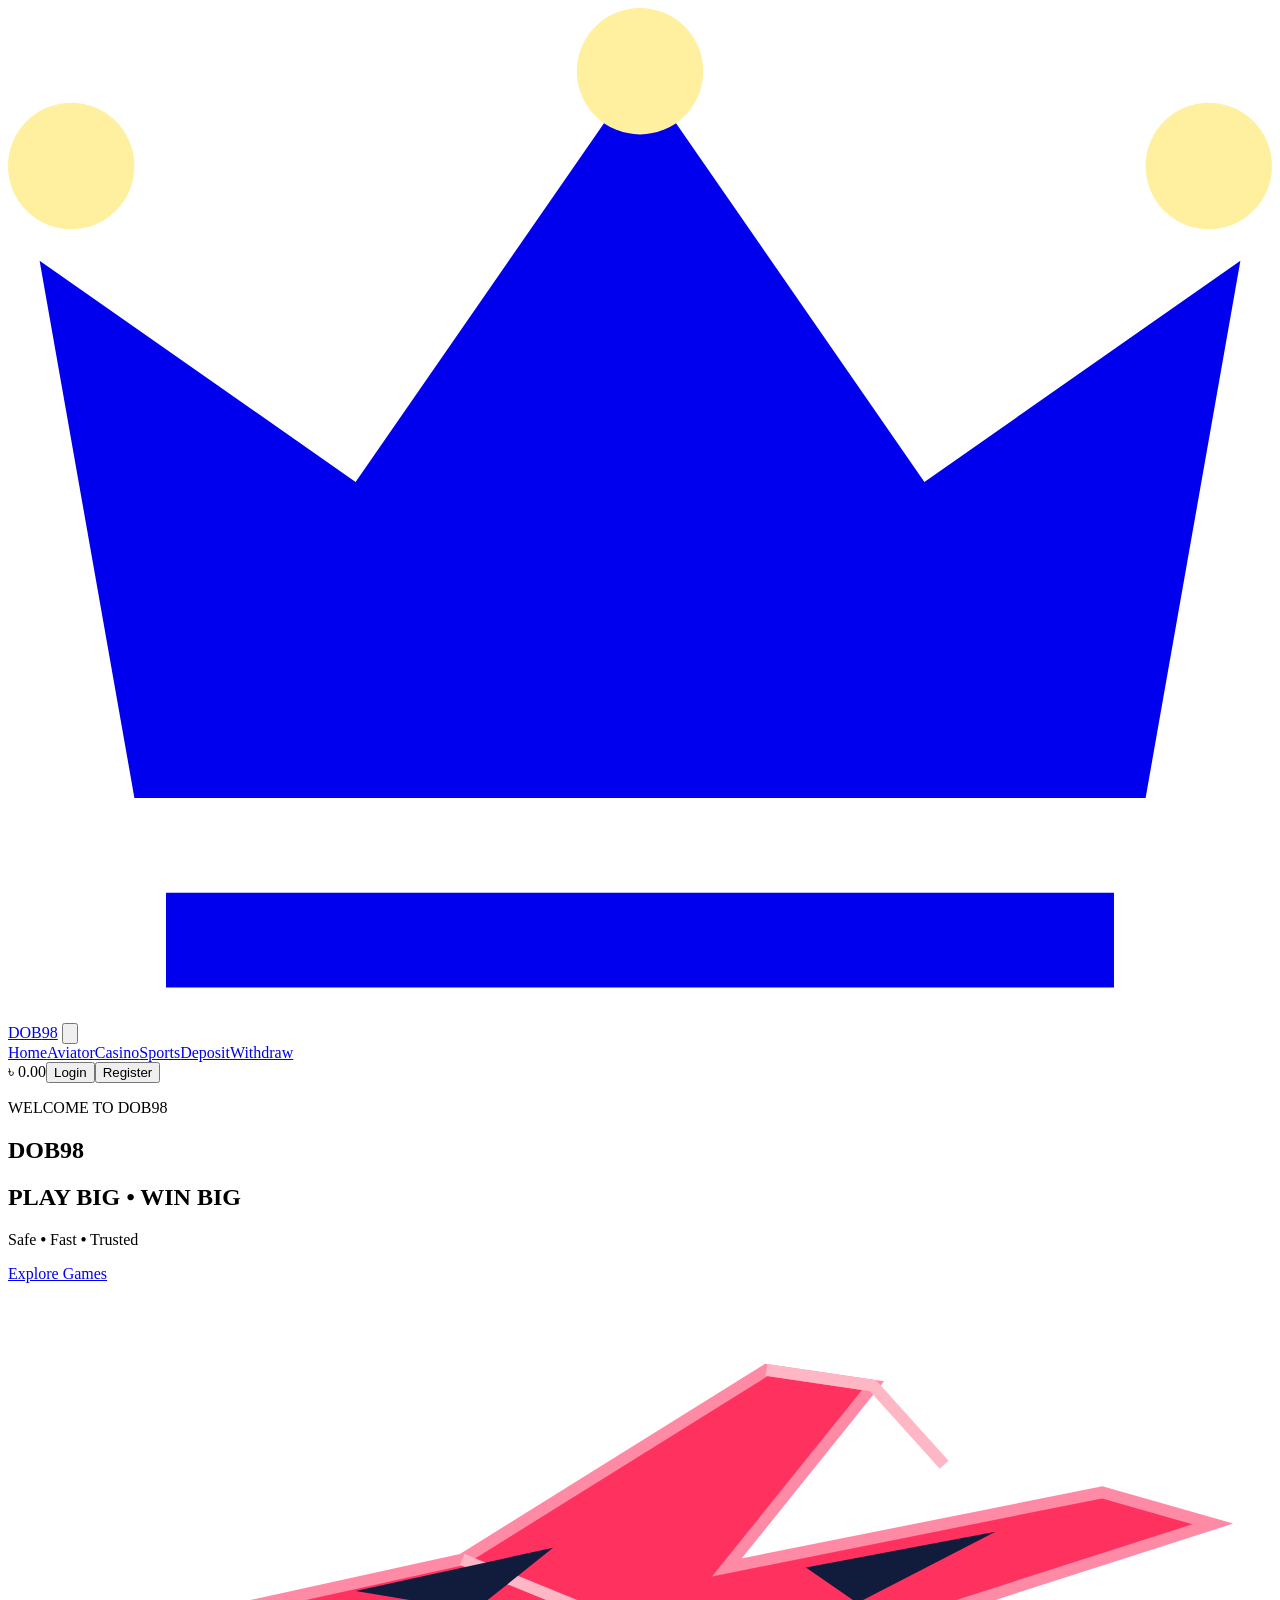
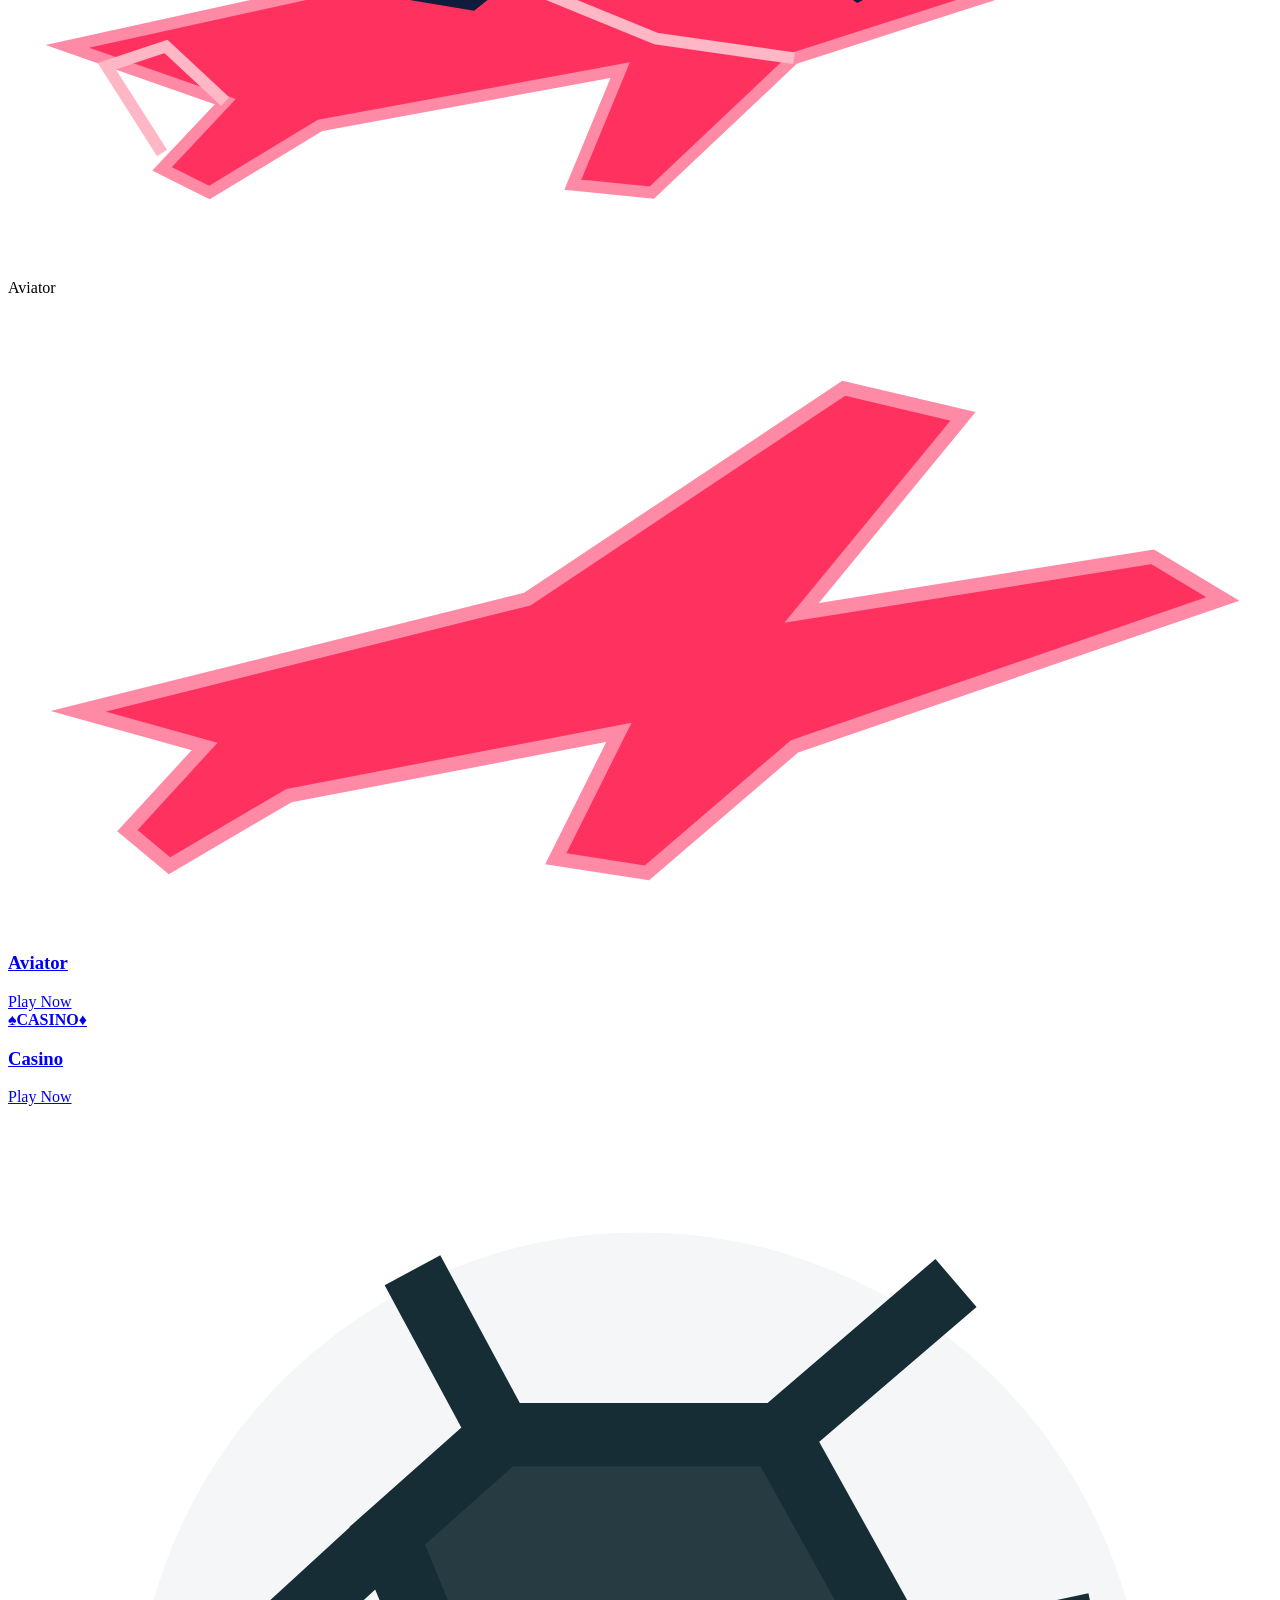
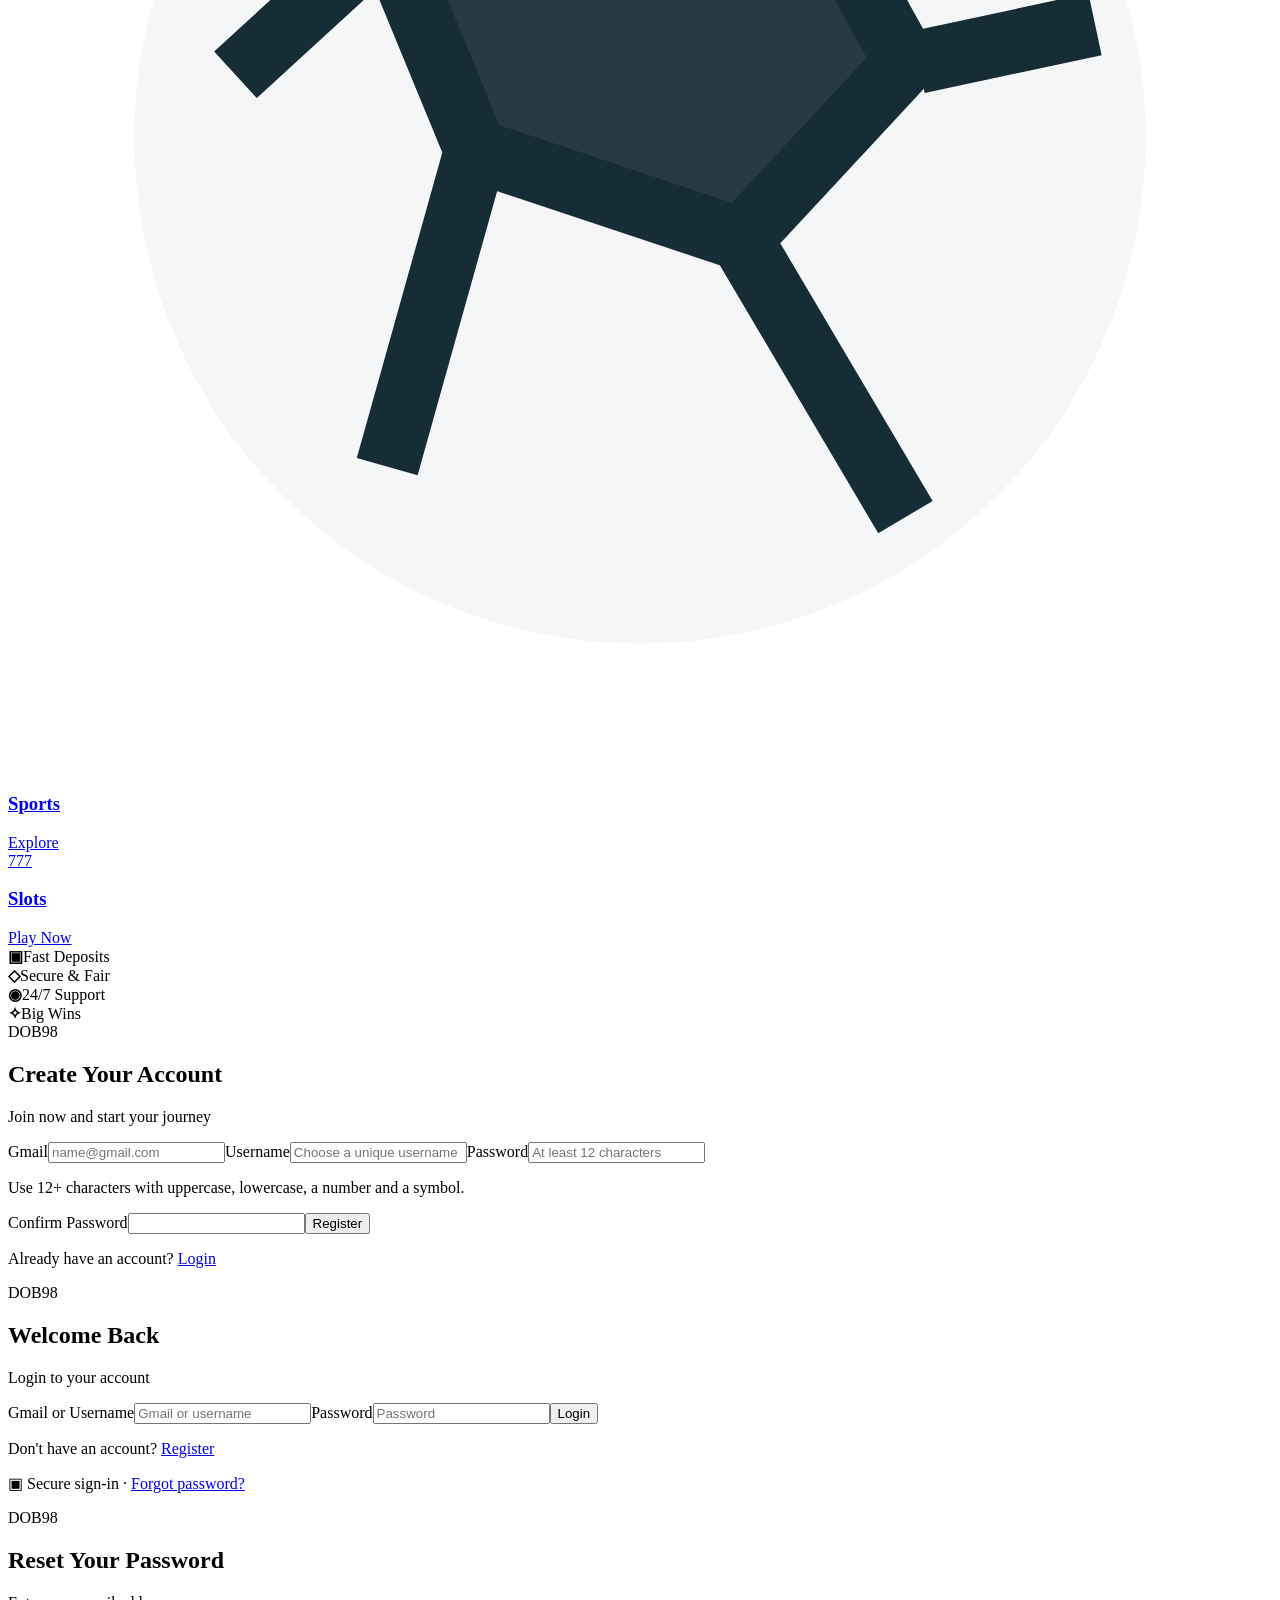
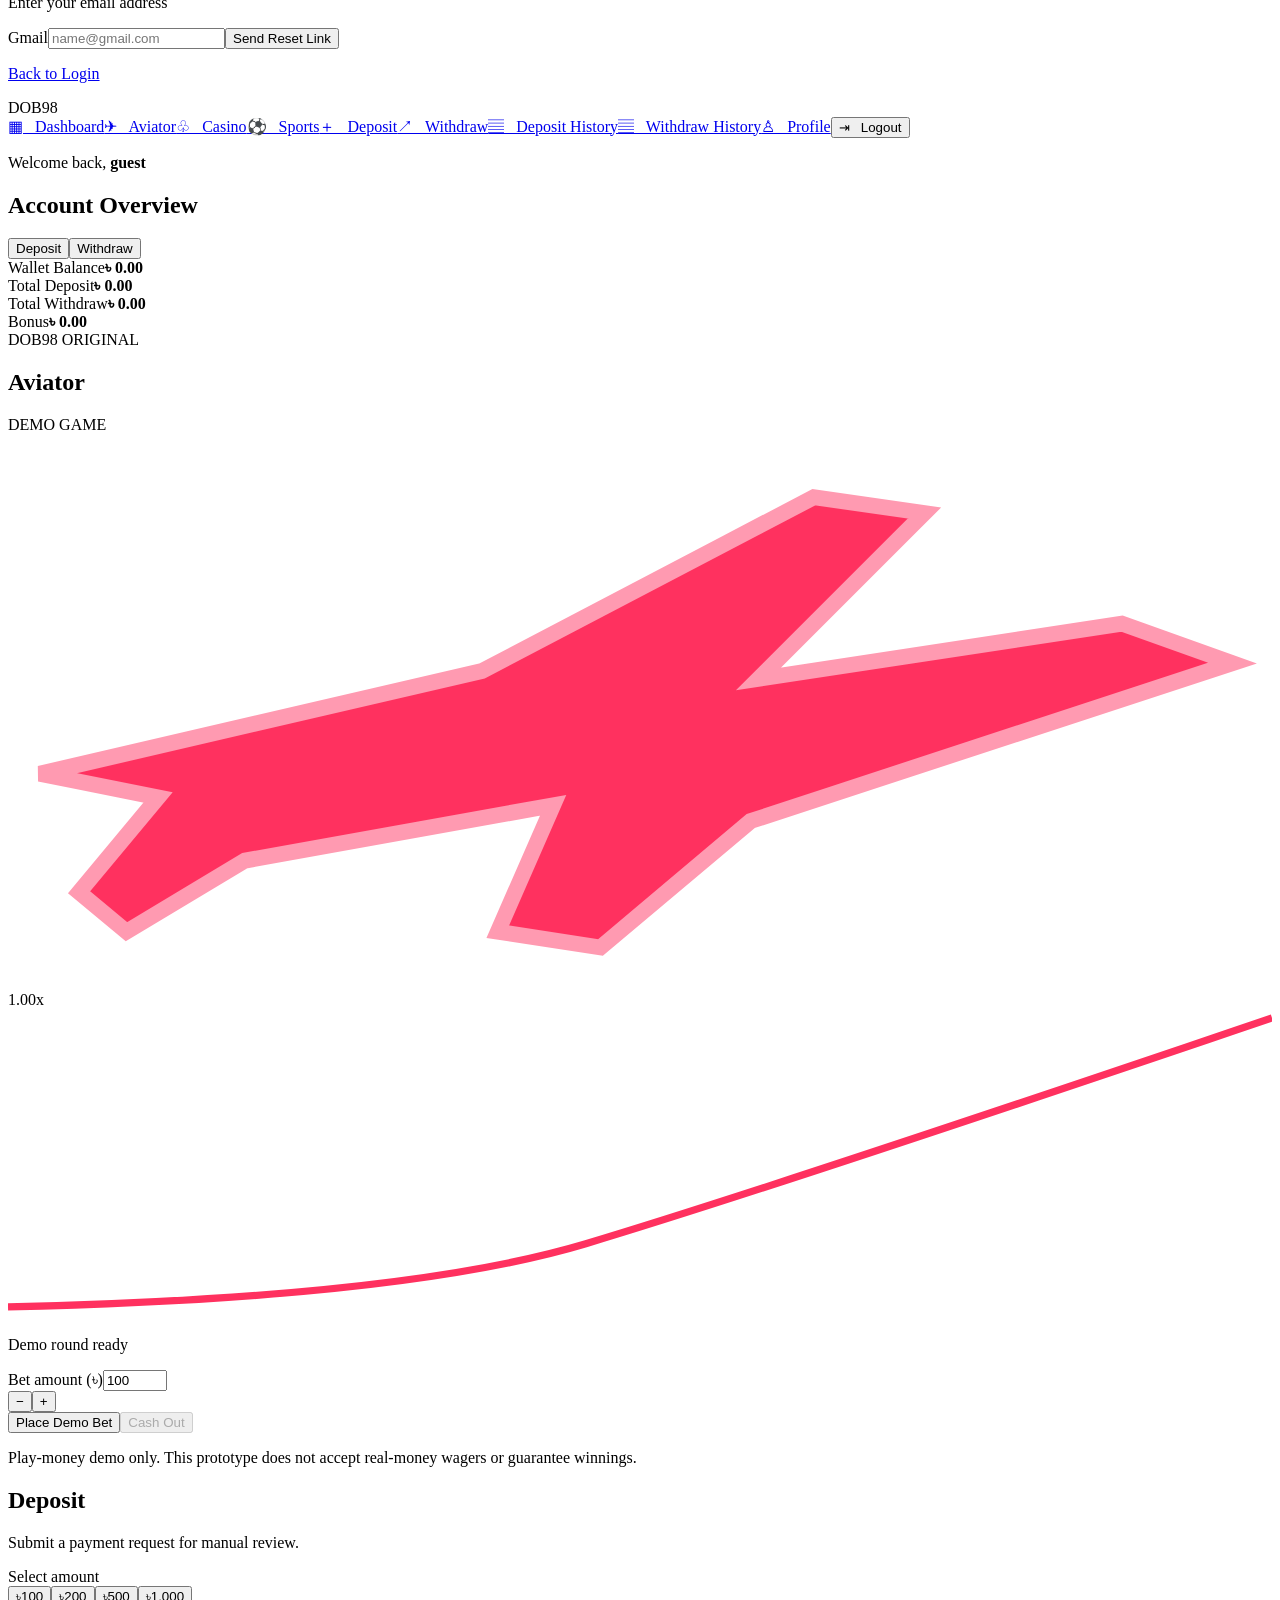
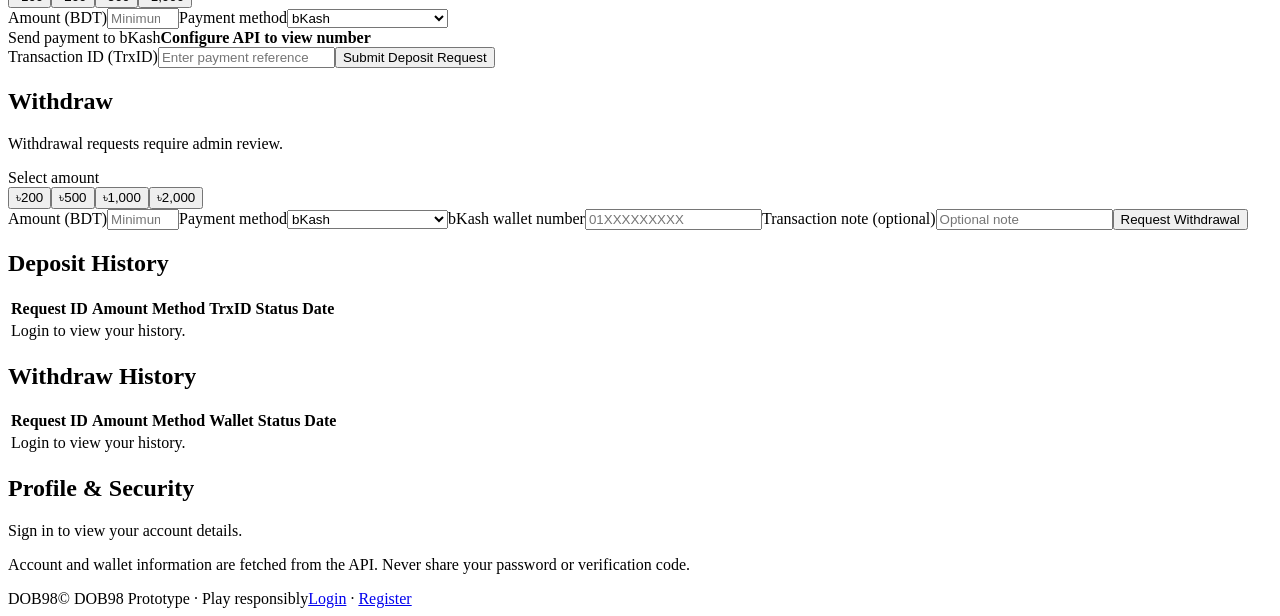
==== commit 31806776: "Add files via upload" ====
--- a/index.html
+++ b/index.html
@@ -1,1474 +1,55 @@
-<!doctype html><html lang="en"><head><meta charset="utf-8"><meta name="viewport" content="width=device-width,initial-scale=1,viewport-fit=cover"><meta name="theme-color" content="#030b1b"><title>DOB98</title><style>
-:root{color-scheme:dark;--navy:#030b1b;--panel:#06162e;--panel2:#071d3b;--blue:#0876cf;--blue2:#123c70;--gold:#ffc21b;--gold2:#ff9e00;--white:#f5f8ff;--muted:#9bb2d4;--line:#124c86;--green:#00c78a;--red:#f43d62}
-*{box-sizing:border-box}html{scroll-behavior:smooth}body{margin:0;background:radial-gradient(ellipse at 50% -20%,#123c70 0,transparent 55%),linear-gradient(180deg,#020816,#04152b 65%,#020817);color:var(--white);font:14px/1.5 Inter,system-ui,-apple-system,"Segoe UI",Arial,sans-serif;min-width:320px}button,input{font:inherit}button,a{ -webkit-tap-highlight-color:transparent}a{color:inherit;text-decoration:none}.gold{color:var(--gold)}.shell{max-width:1440px;margin:auto;padding:12px}.topbar{display:flex;align-items:center;gap:20px;padding:12px 16px;background:linear-gradient(110deg,#06152b,#030a17);border:1px solid var(--line);border-radius:13px;box-shadow:0 0 22px #0876cf18;position:sticky;top:6px;z-index:20}.brand{display:flex;align-items:center;gap:7px;font-size:20px;font-weight:900;letter-spacing:-.8px;white-space:nowrap}.crown{width:27px;height:24px;display:inline-block}.nav{display:flex;align-items:center;gap:clamp(10px,2vw,28px);margin:auto;font-size:12px}.nav a{padding:8px 0;color:#d9e6f9}.nav a:hover,.nav a.active{color:var(--gold)}.top-actions{display:flex;gap:8px}.btn{border:1px solid #24629a;border-radius:8px;padding:10px 16px;background:linear-gradient(180deg,#092343,#06162d);color:#fff;cursor:pointer;font-weight:700;transition:transform .15s,filter .15s}.btn:hover{filter:brightness(1.12);transform:translateY(-1px)}.btn-gold{background:linear-gradient(180deg,#ffdc3c,#ffae00);border-color:#ffd34b;color:#111827;box-shadow:0 3px 14px #ffb30025}.btn-green{background:linear-gradient(180deg,#06d99a,#00a96d);border-color:#00d18e;color:#001c16}.mobile-menu{display:none}.hero{display:grid;grid-template-columns:1.15fr .85fr;gap:18px;align-items:center;margin-top:14px;padding:clamp(22px,4vw,48px);border:1px solid var(--line);border-radius:15px;overflow:hidden;position:relative;background:radial-gradient(ellipse at 76% 55%,#761638 0,transparent 38%),radial-gradient(ellipse at 60% 20%,#102e61 0,transparent 42%),linear-gradient(110deg,#061a35,#020817 72%);box-shadow:inset 0 0 45px #0068b51c,0 12px 34px #0004}.hero:after{content:"";position:absolute;inset:auto 0 0;height:3px;background:linear-gradient(90deg,transparent,#008dff,#ff2357,transparent)}.eyebrow{color:#a8c9f1;text-transform:uppercase;letter-spacing:3px;font-size:11px;font-weight:800}.hero h1{font-size:clamp(42px,6vw,78px);line-height:1;margin:10px 0 8px;letter-spacing:-3px}.hero h1 span{color:var(--gold)}.hero h2{font-size:clamp(19px,2.4vw,29px);letter-spacing:2px;margin:0 0 8px}.hero p{color:#d4e1f6;margin:0 0 20px}.hero-art{min-height:185px;display:grid;place-items:center;position:relative}.hero-art .orbit{width:min(100%,430px);aspect-ratio:1.6;border-radius:50%;border:1px solid #ff315c60;box-shadow:0 0 45px #f20b4930,inset 0 0 35px #f20b4920;transform:rotate(-12deg);display:grid;place-items:center}.plane{width:90%;max-width:390px;filter:drop-shadow(0 0 18px #ff174c80);transform:rotate(-8deg)}.games{display:grid;grid-template-columns:repeat(4,1fr);gap:12px;margin:14px 0}.game-card,.panel,.auth-card{border:1px solid var(--line);background:linear-gradient(145deg,#071a34,#030b1b 80%);border-radius:12px;box-shadow:inset 0 0 24px #0876cf0a}.game-card{overflow:hidden;padding:10px}.thumb{height:105px;border-radius:8px;display:grid;place-items:center;overflow:hidden;border:1px solid #23588a;background:radial-gradient(circle at 50% 45%,#214b73,#07152b 68%)}.thumb svg{width:78%;max-height:90px}.thumb.casino{background:radial-gradient(circle,#653324,#101020 70%)}.thumb.sports{background:radial-gradient(ellipse,#176f48,#061d23 75%)}.thumb.slots{background:radial-gradient(circle,#60311d,#151022 72%)}.game-card h3{font-size:14px;margin:8px 2px 6px}.game-card .btn{width:100%;padding:8px}.trust{display:grid;grid-template-columns:repeat(4,1fr);gap:10px;padding:14px;border:1px solid var(--line);border-radius:11px;background:#041127;margin-bottom:22px}.trust div{text-align:center;color:#bdd2ed;font-size:12px}.trust strong{display:block;color:var(--gold);font-size:13px}.section-head{display:flex;align-items:end;justify-content:space-between;gap:10px;margin:24px 2px 12px}.section-head h2{font-size:22px;margin:0}.section-head p{margin:0;color:var(--muted);font-size:12px}.dashboard-grid{display:grid;grid-template-columns:220px minmax(0,1fr);gap:14px}.sidebar{padding:14px}.side-link{display:flex;align-items:center;gap:10px;padding:10px 11px;border-radius:7px;color:#c6d8ef;font-size:13px;margin:3px 0}.side-link:hover,.side-link.active{background:linear-gradient(90deg,#6d5714,#2a2a1c);color:#fff}.side-link svg{width:17px;height:17px}.dash-main{min-width:0}.stats{display:grid;grid-template-columns:repeat(3,1fr);gap:10px;margin-bottom:12px}.stat{padding:15px;border:1px solid var(--line);border-radius:9px;background:linear-gradient(140deg,#0a2343,#041127)}.stat span{display:block;color:var(--muted);font-size:11px}.stat strong{display:block;font-size:20px;margin-top:4px}.panel{padding:15px;margin-bottom:14px}.panel h3{margin:0 0 12px;font-size:17px}.panel p{color:var(--muted)}.form-grid{display:grid;grid-template-columns:repeat(2,minmax(0,1fr));gap:12px}.field{display:flex;flex-direction:column;gap:6px;color:#c9dcf4;font-size:12px}.field input,.field select{width:100%;min-width:0;border:1px solid #174d80;border-radius:7px;background:#031126;color:#fff;padding:12px;outline:none}.field input:focus,.field select:focus{border-color:#ffbf1b;box-shadow:0 0 0 2px #ffbf1b20}.amounts{display:flex;gap:8px;flex-wrap:wrap;margin:8px 0 14px}.amount{padding:9px 15px;background:#071d39;border:1px solid #174d80;border-radius:7px;color:#eaf2ff;cursor:pointer}.amount.selected{border-color:var(--gold);color:var(--gold);box-shadow:inset 0 0 0 1px var(--gold)}.history-table{width:100%;border-collapse:collapse;font-size:12px;min-width:560px}.history-table th,.history-table td{text-align:left;padding:11px 9px;border-bottom:1px solid #143457}.history-table th{color:#9eb8d8;background:#071d39}.table-wrap{overflow:auto}.status{display:inline-block;padding:4px 8px;border-radius:5px;font-size:10px;font-weight:800}.pending{color:#ffe17a;background:#6a4b12}.approved{color:#8bffcc;background:#075b46}.rejected{color:#ffb1c0;background:#721c34}.auth-grid{display:grid;grid-template-columns:repeat(3,minmax(0,1fr));gap:14px;margin:22px 0}.auth-card{padding:22px;max-width:100%}.auth-brand{font-size:21px;font-weight:900;text-align:center;margin-bottom:15px}.auth-card h3{text-align:center;margin:0 0 5px}.auth-card .sub{text-align:center;color:var(--muted);font-size:12px;margin:0 0 18px}.auth-card .field{margin-bottom:11px}.auth-card .btn{width:100%;margin-top:5px}.auth-foot{text-align:center;font-size:12px;color:var(--muted);margin-top:14px}.auth-foot a{color:var(--gold);text-decoration:underline}.aviator-frame{width:100%;height:min(760px,85vh);min-height:540px;border:1px solid var(--line);border-radius:10px;background:#0d0e10;display:block}.hidden{display:none!important}.note{padding:11px 13px;border:1px solid #77551a;background:#2b210b;color:#ffdf83;border-radius:8px;font-size:12px;margin:10px 0}.footer{padding:22px 5px 14px;text-align:center;color:#6f8baa;font-size:11px}.mobile-nav{display:none}
-@media(max-width:900px){.topbar{gap:10px}.nav{gap:12px}.hero{grid-template-columns:1fr .7fr}.dashboard-grid{grid-template-columns:180px minmax(0,1fr)}.auth-grid{grid-template-columns:1fr 1fr}.auth-card:last-child{grid-column:1/-1}.thumb{height:90px}}
-@media(max-width:640px){.shell{padding:8px}.topbar{padding:10px;border-radius:10px;position:relative;top:0;flex-wrap:wrap}.brand{font-size:19px}.nav{order:3;width:100%;overflow-x:auto;justify-content:flex-start;margin:0;gap:19px;padding:4px 1px 2px}.nav a{white-space:nowrap}.top-actions{margin-left:auto}.top-actions .btn{padding:8px 10px;font-size:12px}.hero{grid-template-columns:1fr;padding:22px 18px;gap:0}.hero h1{font-size:52px}.hero-art{min-height:125px;grid-row:1}.hero-art .orbit{width:76%;max-height:150px}.games{grid-template-columns:repeat(2,minmax(0,1fr));gap:8px}.thumb{height:92px}.trust{grid-template-columns:repeat(2,1fr);gap:14px}.dashboard-grid{grid-template-columns:1fr}.sidebar{display:grid;grid-template-columns:repeat(3,minmax(0,1fr));gap:4px;padding:8px}.side-link{font-size:11px;padding:9px 5px;justify-content:center;gap:5px}.stats{grid-template-columns:repeat(3,minmax(0,1fr));gap:6px}.stat{padding:10px 8px}.stat strong{font-size:15px}.stat span{font-size:10px}.panel{padding:12px}.form-grid{grid-template-columns:1fr}.auth-grid{grid-template-columns:1fr}.auth-card:last-child{grid-column:auto}.auth-card{padding:18px}.section-head h2{font-size:19px}.aviator-frame{height:76vh;min-height:520px}.history-table{font-size:11px}.section-head{align-items:start;flex-direction:column}}
-@media(prefers-reduced-motion:reduce){*{scroll-behavior:auto!important;transition:none!important}}
+<!doctype html>
+<html lang="en">
+<head>
+<meta charset="utf-8"><meta name="viewport" content="width=device-width,initial-scale=1">
+<meta name="theme-color" content="#06142c"><title>DOB98 — Play Big • Win Big</title>
+<link rel="stylesheet" href="css/app.css">
+</head>
+<body><div id="networkStatus" style="display:none;position:sticky;top:0;z-index:9999;background:#a62b36;color:#fff;text-align:center;padding:8px">You are offline — reconnect and retry.</div><div id="loadingScreen" style="position:fixed;inset:0;z-index:9998;background:#06142c;color:#ffd32a;display:flex;align-items:center;justify-content:center;font:700 22px system-ui">DOB98 · Loading…</div><script>window.addEventListener("load",()=>setTimeout(()=>{const e=document.getElementById("loadingScreen");if(e)e.remove()} ,350));function net(){const e=document.getElementById("networkStatus");if(e)e.style.display=navigator.onLine?"none":"block"}window.addEventListener("online",net);window.addEventListener("offline",net);net();</script>
+<header class="topbar">
+  <a class="brand" href="#home" aria-label="DOB98 home"><span class="crown" aria-hidden="true"><svg viewBox="0 0 40 32"><path d="M4 25 1 8l10 7L20 2l9 13 10-7-3 17Z" fill="currentColor"/><path d="M5 28h30v3H5z" fill="currentColor"/><circle cx="2" cy="5" r="2" fill="#fff0a0"/><circle cx="20" cy="2" r="2" fill="#fff0a0"/><circle cx="38" cy="5" r="2" fill="#fff0a0"/></svg></span><span>DOB<span class="gold">98</span></span></a>
+  <button class="mobile-menu" id="menuToggle" aria-label="Toggle navigation"><svg viewBox="0 0 24 24"><path d="M3 6h18M3 12h18M3 18h18"/></svg></button>
+  <nav id="mainNav"><a href="#home">Home</a><a href="#aviator">Aviator</a><a href="#games">Casino</a><a href="#games">Sports</a><a href="#deposit">Deposit</a><a href="#withdraw">Withdraw</a></nav>
+  <div class="top-actions"><span class="wallet-pill" id="headerBalance">৳ 0.00</span><button class="btn btn-outline" data-page="login">Login</button><button class="btn btn-gold" data-page="register">Register</button></div>
+</header>
+<main>
+<section class="hero panel" id="home">
+ <div class="hero-copy"><p class="eyebrow">WELCOME TO DOB98</p><h1>DOB<span class="gold">98</span></h1><h2>PLAY BIG <i>•</i> WIN BIG</h2><p class="trust">Safe <b>•</b> Fast <b>•</b> Trusted</p><a class="btn btn-gold btn-large" href="#games">Explore Games</a></div>
+ <div class="hero-art" aria-label="Aviator aircraft illustration"><div class="orbit orbit-one"></div><div class="orbit orbit-two"></div><svg class="plane" viewBox="0 0 320 150" role="img" aria-label="Aviator plane"><path d="M15 92 115 70 192 22 219 26 182 72 277 53 305 61 199 95 163 129 143 127 155 98 79 112 51 129 39 123 55 106Z" fill="#ff315f" stroke="#ff8aa6" stroke-width="3"/><path d="m115 70 49 20 35 5M192 22l27 4 18 20M55 106l-15-14-15 5 14 22" fill="none" stroke="#ffb6c5" stroke-width="3"/><path d="m88 78 50-11-20 16M202 72l48-9-35 18" fill="#111b3c"/></svg><div class="hero-game-name">Aviator</div><div class="hero-glow"></div></div>
+</section>
+<section class="game-grid" id="games">
+ <a class="game-card game-aviator" href="#aviator"><div class="game-art"><svg viewBox="0 0 180 90" aria-hidden="true"><path d="M10 59 74 43 119 13 136 17 113 45 163 37 173 43 112 64 91 82 78 80 87 62 40 71 23 81 17 76 28 64Z" fill="#ff315f" stroke="#ff8aa6" stroke-width="2"/></svg></div><h3>Aviator</h3><span class="btn btn-gold">Play Now</span></a>
+ <a class="game-card game-casino" href="#games"><div class="roulette-art"><span>♠</span><b>CASINO</b><span>♦</span></div><h3>Casino</h3><span class="btn btn-gold">Play Now</span></a>
+ <a class="game-card game-sports" href="#games"><div class="ball-art"><svg viewBox="0 0 100 100"><circle cx="50" cy="50" r="40" fill="#f4f6f8"/><path d="m39 26 22 0 10 18-13 14-21-7-7-17ZM18 45l12-11m42 10 14-3M37 51l-7 25m28-18 13 22M39 26l-7-13m29 13 14-12" stroke="#172d35" stroke-width="5" fill="#273b42"/></svg></div><h3>Sports</h3><span class="btn btn-gold">Explore</span></a>
+ <a class="game-card game-slots" href="#games"><div class="slot-art"><span>7</span><span>7</span><span>7</span></div><h3>Slots</h3><span class="btn btn-gold">Play Now</span></a>
+</section>
+<section class="feature-strip panel"><div><strong class="feature-icon">▣</strong><span>Fast Deposits</span></div><div><strong class="feature-icon">◇</strong><span>Secure &amp; Fair</span></div><div><strong class="feature-icon">◉</strong><span>24/7 Support</span></div><div><strong class="feature-icon">✧</strong><span>Big Wins</span></div></section>
 
-/* Single-index page switching and isolated views */
-.view{display:none!important}.view.active{display:block!important}.view .auth-grid{margin-top:14px}.view-title{margin:18px 2px 12px}.nav a,.top-actions a{cursor:pointer}.page-top{display:flex;justify-content:space-between;align-items:center;gap:12px;margin:16px 0}.page-top h1{font-size:clamp(24px,4vw,32px);margin:0}.view .hero{margin-top:14px}.view .auth-grid{grid-template-columns:minmax(0,560px);justify-content:center}.view .auth-card{width:100%}.view .aviator-frame{height: min(78vh,900px);min-height:560px}
-</style><link rel="stylesheet" href="app.css"></head><body><div class="shell"><header class="topbar">
-<a class="brand" href="#" data-page="index" aria-label="DOB98 Home"><svg class="crown" viewBox="0 0 40 32" aria-hidden="true"><path fill="#ffc21b" d="M3 8 11 15 18 2 25 15 36 6 33 25H7z"/><path fill="#ffdc55" d="M5 27h30v3H5z"/><circle cx="3" cy="6" r="2.5" fill="#fff0a0"/><circle cx="18" cy="2" r="2.5" fill="#fff0a0"/><circle cx="37" cy="4" r="2.5" fill="#fff0a0"/></svg><span>DOB<span class="gold">98</span></span></a>
-<nav class="nav" aria-label="Main navigation"><a href="#" data-page="index">Home</a><a href="#" data-page="aviator">Aviator</a><a href="#" data-page="casino">Casino</a><a href="#" data-page="sports">Sports</a><a href="#" data-page="deposit">Deposit</a><a href="#" data-page="withdraw">Withdraw</a></nav>
-<div class="top-actions" id="top-auth-actions"><a class="btn" href="#" data-page="login">Login</a><a class="btn btn-gold" href="#" data-page="register">Register</a></div></header><main id="app-views"><section class="view active" data-view="index"><section aria-label="Welcome to DOB98" class="hero"><div><div class="eyebrow">Welcome to DOB98</div><h1>DOB<span>98</span></h1><h2>PLAY BIG · WIN BIG</h2><p>Safe · Fast · Trusted</p><a class="btn btn-gold" href="#" data-page="aviator">Get Started</a></div><div class="hero-art"><div class="orbit"><svg aria-label="Aviator airplane illustration" class="plane" role="img" viewbox="0 0 420 180"><defs><lineargradient id="planePaint" x1="0" x2="1" y1="0" y2="1"><stop stop-color="#ff547c"></stop><stop offset="1" stop-color="#d80b40"></stop></lineargradient></defs><path d="M18 112 170 86 278 12 315 20 266 79 393 65 411 76 276 122 224 164 205 160 224 122 91 143 48 164 40 156 68 131Z" fill="url(#planePaint)" stroke="#ff8ca7" stroke-width="4"></path><path d="m174 87 63 20 29-28-92 8Zm104-9 76-8-79 29-27-1Z" fill="#09142b"></path></svg></div></div></section><section aria-label="Games" class="games" id="games"><article class="game-card"><div class="thumb" data-page="aviator" role="link" tabindex="0" aria-label="Open Aviator game"><svg aria-hidden="true" viewbox="0 0 240 100"><path d="M10 65 100 48 158 12 179 18 152 46 225 42 235 49 155 68 125 91 111 88 127 67 48 79 27 91 20 85 36 72Z" fill="#f72c60" stroke="#ff8ca7" stroke-width="3"></path></svg></div><h3>Aviator</h3><a class="btn btn-gold" href="#" data-page="aviator">Play Now</a></article><article class="game-card"><div class="thumb casino"><svg viewbox="0 0 120 100"><circle cx="60" cy="50" fill="#b38b42" r="42" stroke="#f9d886" stroke-width="5"></circle><circle cx="60" cy="50" fill="#182b27" r="22" stroke="#e6b85a" stroke-width="3"></circle><text fill="#fff0b0" font-size="25" text-anchor="middle" x="60" y="57">98</text></svg></div><h3>Casino</h3><a class="btn btn-gold" href="#" data-page="casino">Explore</a></article><article class="game-card"><div class="thumb sports"><svg viewbox="0 0 120 100"><ellipse cx="60" cy="50" fill="#12633d" rx="50" ry="32" stroke="#39ba76" stroke-width="3"></ellipse><path d="M12 50h96M60 18v64" stroke="#5dd68d" stroke-width="2"></path><circle cx="60" cy="50" fill="#fff" r="17"></circle></svg></div><h3>Sports</h3><a class="btn btn-gold" href="#" data-page="sports">Explore</a></article><article class="game-card"><div class="thumb slots"><svg viewbox="0 0 160 100"><g font-family="Arial" font-size="42" font-weight="900" stroke="#ffb32a" stroke-width="3" text-anchor="middle"><rect fill="#25102a" height="64" rx="5" width="43" x="7" y="17"></rect><rect fill="#25102a" height="64" rx="5" width="43" x="58" y="17"></rect><rect fill="#25102a" height="64" rx="5" width="43" x="109" y="17"></rect><text fill="#f13d55" x="28" y="63">7</text><text fill="#f13d55" x="79" y="63">7</text><text fill="#f13d55" x="130" y="63">7</text></g></svg></div><h3>Slots</h3><a class="btn btn-gold" href="#" data-page="casino">Explore</a></article></section><div class="trust"><div><strong>Fast Deposit</strong>Quick request processing</div><div><strong>Secure &amp; Fair</strong>Account protection</div><div><strong>24/7 Support</strong>Help when you need it</div><div><strong>Big Wins</strong>Play responsibly</div></div><section class="panel"><h2>Welcome to DOB98</h2><p>Choose a game or open your account.</p><div class="amounts"><a class="btn btn-gold" href="#" data-page="register">Create Account</a><a class="btn" href="#" data-page="login">Login</a><a class="btn" href="#" data-page="dashboard">My Dashboard</a></div></section></section><section class="view" data-view="register"><section class="auth-card" style="max-width:520px;margin:28px auto"><div class="auth-brand">DOB<span class="gold">98</span></div><h3>Create Your Account</h3><p class="sub">Join now and start your winning journey!</p><form id="register-form"><label class="field">Gmail<input id="reg-email" placeholder="example@gmail.com" required="" type="email"/></label><label class="field">Username<input id="reg-username" maxlength="24" minlength="3" pattern="[A-Za-z0-9]+" placeholder="Letters and numbers only" required=""/></label><label class="field">Password<input id="reg-password" minlength="6" maxlength="6" inputmode="numeric" pattern="[0-9]{6}" placeholder="Exactly 6 digits" required="" type="password"/></label><label class="field">Confirm Password<input id="reg-confirm" placeholder="Confirm password" required="" type="password"/></label><small id="password-hint">Username: letters/numbers only. Password: exactly 6 digits.</small><button class="btn btn-gold" type="submit">Register</button></form><p class="auth-foot">Already have an account? <a href="#" data-page="login">Login</a></p></section></section><section class="view" data-view="login"><section class="auth-card" style="max-width:520px;margin:28px auto"><div class="auth-brand">DOB<span class="gold">98</span></div><h3>Welcome Back</h3><p class="sub">Login to your account</p><form id="login-form"><label class="field">Gmail or Username<input id="login-identity" placeholder="Gmail or username" required=""/></label><label class="field">Password<input id="login-password" placeholder="6-digit password" minlength="6" maxlength="6" inputmode="numeric" pattern="[0-9]{6}" required="" type="password"/></label><p id="login-result" role="status"></p><button class="btn btn-gold" type="submit">Login</button></form><p class="auth-foot"><a href="#" data-page="reset-password">Forgot password?</a></p><p class="auth-foot">Don't have an account? <a href="#" data-page="register">Register</a></p></section></section><section class="view" data-view="reset-password"><section class="auth-card" style="max-width:520px;margin:28px auto"><div class="auth-brand">DOB<span class="gold">98</span></div><h3>Reset Your Password</h3><p class="sub">Enter your email or username</p><form id="reset-form"><label class="field">Gmail or Username<input placeholder="Gmail or username" required=""/></label><button class="btn btn-gold" type="submit">Send Reset Link</button></form><p class="auth-foot"><a href="#" data-page="login">Back to Login</a></p></section></section><section class="view" data-view="dashboard"><section class="section-head"><div><h2>User Dashboard</h2><p>Your account overview.</p></div></section><section class="dashboard-grid"><aside class="panel sidebar"><a class="side-link active" href="#" data-page="dashboard">Dashboard</a><a class="side-link" href="#" data-page="aviator">Aviator</a><a class="side-link" href="#" data-page="casino">Casino</a><a class="side-link" href="#" data-page="deposit">Deposit</a><a class="side-link" href="#" data-page="withdraw">Withdraw</a><a class="side-link" href="#" data-page="deposit-history">Deposit History</a><a class="side-link" href="#" data-page="withdraw-history">Withdraw History</a><a class="side-link" href="#" data-page="login">Logout</a></aside><div class="dash-main"><section class="panel profile-card" aria-label="User profile"><div class="profile-avatar" id="profile-avatar" aria-hidden="true">U</div><div class="profile-meta"><h3 id="profile-name">Your Name</h3><p id="profile-username">@username</p><p class="profile-joined" id="profile-joined">Member since: —</p></div><a class="btn" href="#" data-page="login" id="profile-logout">Logout</a></section><div class="panel"><h3>Account overview</h3><p id="account-message">Login to view your real account balance and history.</p><div class="amounts"><a class="btn btn-gold" href="#" data-page="deposit">Deposit</a><a class="btn" href="#" data-page="withdraw">Withdraw</a><a class="btn" href="#" data-page="deposit-history">Deposit History</a><a class="btn" href="#" data-page="withdraw-history">Withdraw History</a><a class="btn" href="#" data-page="deposit-history">Transaction History</a></div><p class="profile-help">Your profile details and transaction history are linked to your logged-in account.</p></div></div></section></section><section class="view" data-view="deposit"><section class="section-head"><div><h2>Deposit</h2><p>Submit a deposit request for manual review.</p></div></section><section class="panel"><h3>1. Select payment method</h3><div class="amounts"><button class="amount selected" data-method="bKash" type="button">bKash</button><button class="amount" data-method="Nagad" type="button">Nagad</button></div><div class="note hidden" id="deposit-note">Nagad not available.</div><div id="deposit-fields"><h3>2. Select amount</h3><div class="amounts"><button class="amount" data-amount="100" type="button">৳100</button><button class="amount" data-amount="200" type="button">৳200</button><button class="amount selected" data-amount="500" type="button">৳500</button><button class="amount" data-amount="1000" type="button">৳1,000</button><button class="amount" data-amount="2000" type="button">৳2,000</button><button class="amount" data-amount="5000" type="button">৳5,000</button></div><form class="form-grid" id="deposit-form"><label class="field">bKash payment number<input readonly="" value="01333413567"/></label><label class="field">Transaction ID (TrxID)<input id="deposit-trx" placeholder="Enter TrxID" required=""/></label><label class="field">Message to admin (optional)<input id="deposit-message" maxlength="250" placeholder="Write a message for admin"/></label><div><button class="btn btn-gold" type="submit">Submit Deposit Request</button></div></form></div><p id="deposit-result" role="status"></p></section></section><section class="view" data-view="withdraw"><section class="section-head"><div><h2>Withdraw</h2><p>Withdrawal requests are subject to account and balance verification.</p></div></section><section class="panel"><h3>1. Select payment method</h3><div class="amounts"><button class="amount selected" data-wmethod="bKash" type="button">bKash</button><button class="amount" data-wmethod="Nagad" type="button">Nagad</button></div><div class="note hidden" id="withdraw-note">Nagad not available.</div><div id="withdraw-fields"><h3>2. Select amount</h3><div class="amounts"><button class="amount" data-wamount="200" type="button">৳200</button><button class="amount" data-wamount="500" type="button">৳500</button><button class="amount selected" data-wamount="1000" type="button">৳1,000</button><button class="amount" data-wamount="2000" type="button">৳2,000</button><button class="amount" data-wamount="5000" type="button">৳5,000</button></div><form class="form-grid" id="withdraw-form"><label class="field">Wallet number<input id="withdraw-wallet" inputmode="numeric" pattern="[0-9]{11}" placeholder="11-digit bKash number" required=""/></label><label class="field">Message to admin (optional)<input id="withdraw-message" maxlength="250" placeholder="Write a message for admin"/></label><div><button class="btn btn-gold" type="submit">Request Withdrawal</button></div></form></div><p id="withdraw-result" role="status"></p></section></section><section class="view" data-view="deposit-history"><section class="section-head"><div><h2>Deposit History</h2><p>Your deposit requests and their status.</p></div></section><section class="panel"><div class="table-wrap"><table class="history-table"><thead><tr><th>Request ID</th><th>Amount</th><th>Method</th><th>TrxID</th><th>Status</th><th>Date</th></tr></thead><tbody id="deposit-history-rows"><tr><td colspan="6">Login to view history.</td></tr></tbody></table></div></section></section><section class="view" data-view="withdraw-history"><section class="section-head"><div><h2>Withdraw History</h2><p>Your withdrawal requests and their status.</p></div></section><section class="panel"><div class="table-wrap"><table class="history-table"><thead><tr><th>Request ID</th><th>Amount</th><th>Method</th><th>Wallet</th><th>Status</th><th>Date</th></tr></thead><tbody id="withdraw-history-rows"><tr><td colspan="6">Login to view history.</td></tr></tbody></table></div></section></section><section class="view" data-view="aviator"><div class="page-top"><h1>Aviator</h1><button class="btn" type="button" data-page="index">Back to Home</button></div><iframe class="aviator-frame" srcdoc="&lt;!doctype html&gt;
-&lt;html lang=&quot;en&quot;&gt;
-&lt;head&gt;
-&lt;meta charset=&quot;utf-8&quot;&gt;
-&lt;meta name=&quot;viewport&quot; content=&quot;width=device-width, initial-scale=1, viewport-fit=cover&quot;&gt;
-&lt;meta name=&quot;theme-color&quot; content=&quot;#0d0e10&quot;&gt;
-&lt;title&gt;Aviator — Standalone Demo&lt;/title&gt;
-&lt;style&gt;
-#rx-market, #rx-market * { box-sizing: border-box; margin: 0; padding: 0; font-family: -apple-system, &quot;Segoe UI&quot;, Roboto, Arial, sans-serif; }
-#rx-market {
-  position: fixed; inset: 0; z-index: 2147483647;
-  background: #0d0e10; color: #fff; overflow-y: auto; overflow-x: hidden;
-  -webkit-overflow-scrolling: touch;
-}
+<section class="auth-grid" id="auth">
+ <article class="panel auth-card" id="register"><div class="auth-brand">DOB<span class="gold">98</span></div><h2>Create Your Account</h2><p class="muted">Join now and start your journey</p>
+ <form id="registerForm"><label>Gmail<input name="email" type="email" placeholder="name@gmail.com" required autocomplete="email"></label><label>Username<input name="username" minlength="3" maxlength="24" placeholder="Choose a unique username" required autocomplete="username"></label><label>Password<input name="password" type="password" minlength="12" placeholder="At least 12 characters" required autocomplete="new-password"></label><p class="hint">Use 12+ characters with uppercase, lowercase, a number and a symbol.</p><label>Confirm Password<input name="confirmPassword" type="password" required autocomplete="new-password"></label><button class="btn btn-gold full" type="submit">Register</button><p class="form-msg" aria-live="polite"></p></form><p class="muted center">Already have an account? <a href="#login" class="gold-link">Login</a></p></article>
+ <article class="panel auth-card" id="login"><div class="auth-brand">DOB<span class="gold">98</span></div><h2>Welcome Back</h2><p class="muted">Login to your account</p><form id="loginForm"><label>Gmail or Username<input name="identity" required autocomplete="username" placeholder="Gmail or username"></label><label>Password<input name="password" type="password" required autocomplete="current-password" placeholder="Password"></label><button class="btn btn-gold full" type="submit">Login</button><p class="form-msg" aria-live="polite"></p></form><p class="muted center">Don't have an account? <a href="#register" class="gold-link">Register</a></p><p class="secure">▣ Secure sign-in · <a href="#forgot">Forgot password?</a></p></article>
+ <article class="panel auth-card" id="forgot"><div class="auth-brand">DOB<span class="gold">98</span></div><h2>Reset Your Password</h2><p class="muted">Enter your email address</p><form id="forgotForm"><label>Gmail<input name="email" type="email" required placeholder="name@gmail.com"></label><button class="btn btn-gold full" type="submit">Send Reset Link</button><p class="form-msg" aria-live="polite"></p></form><p class="center"><a class="gold-link" href="#login">Back to Login</a></p></article>
+</section>
 
-/* ---------- header ---------- */
-#rx-market .rx-head {
-  display: flex; align-items: center; gap: 10px;
-  padding: 10px 12px 8px; background: #0d0e10; position: sticky; top: 0; z-index: 5;
-}
-#rx-market .rx-logo {
-  font-family: &quot;Brush Script MT&quot;, &quot;Segoe Script&quot;, cursive; font-size: 34px; font-weight: 800; font-style: italic; color: #e50539;
-  letter-spacing: 0; text-shadow: 0 0 14px rgba(229,5,57,.45); transform: skewX(-2deg);
-}
-#rx-market .rx-tab-pill {
-  width: 54px; height: 20px; background: #1a1b1e; border-radius: 0 0 9px 9px;
-  color: #9ea0a3; font-size: 11px; text-align: center; line-height: 18px; margin-left: 12px;
-}
-#rx-market .rx-bal { font-size: 17px; font-weight: 700; color: #28a909; }
-#rx-market .rx-bal small { color: #9ea0a3; font-size: 12px; font-weight: 600; margin-left: 4px; }
-#rx-market .rx-ico { color: #9ea0a3; font-size: 19px; padding: 0 3px; background: none; border: 0; cursor: pointer; line-height: 1; }
+<section class="dashboard panel" id="dashboard"><aside class="sidebar"><div class="side-brand">DOB<span class="gold">98</span></div><a class="active" href="#dashboard">▦ &nbsp; Dashboard</a><a href="#aviator">✈ &nbsp; Aviator</a><a href="#games">♧ &nbsp; Casino</a><a href="#games">⚽ &nbsp; Sports</a><a href="#deposit">＋ &nbsp; Deposit</a><a href="#withdraw">↗ &nbsp; Withdraw</a><a href="#depositHistory">▤ &nbsp; Deposit History</a><a href="#withdrawHistory">▤ &nbsp; Withdraw History</a><a href="#profile">♙ &nbsp; Profile</a><button id="logoutBtn" class="side-link">⇥ &nbsp; Logout</button></aside>
+ <div class="dash-content"><div class="dash-heading"><div><p class="muted">Welcome back, <strong id="userName">guest</strong></p><h2>Account Overview</h2></div><div class="dash-actions"><button class="btn btn-green" data-scroll="deposit">Deposit</button><button class="btn btn-blue" data-scroll="withdraw">Withdraw</button></div></div>
+ <div class="stats-grid"><div class="stat"><span>Wallet Balance</span><strong id="dashBalance">৳ 0.00</strong></div><div class="stat"><span>Total Deposit</span><strong id="totalDeposit">৳ 0.00</strong></div><div class="stat"><span>Total Withdraw</span><strong id="totalWithdraw">৳ 0.00</strong></div><div class="stat"><span>Bonus</span><strong id="totalBonus">৳ 0.00</strong></div></div>
+ <div class="aviator-box" id="aviator"><div class="aviator-title"><div><span class="eyebrow">DOB98 ORIGINAL</span><h2>Aviator</h2></div><span class="live-tag">DEMO GAME</span></div><div class="flight-stage"><div class="flight-stars"></div><svg class="flight-plane" viewBox="0 0 160 70" aria-hidden="true"><path d="M4 43 60 30 102 8 116 10 95 31 141 24 155 29 94 49 75 65 62 63 69 47 30 54 15 63 9 58 19 46Z" fill="#ff315f" stroke="#ff9ab1" stroke-width="2"/></svg><div class="multiplier" id="multiplier">1.00x</div><svg class="flight-curve" viewBox="0 0 700 170" preserveAspectRatio="none" aria-hidden="true"><path d="M0 165 Q220 160 320 130 T700 5" fill="none" stroke="#ff315f" stroke-width="4"/></svg><p class="flight-status" id="flightStatus">Demo round ready</p></div><div class="bet-controls"><label>Bet amount (৳)<input id="betAmount" type="number" min="10" max="5000" step="10" value="100"></label><div class="step-buttons"><button data-step="-100" aria-label="Decrease bet">−</button><button data-step="100" aria-label="Increase bet">+</button></div><button id="betBtn" class="btn btn-green">Place Demo Bet</button><button id="cashoutBtn" class="btn btn-gold" disabled>Cash Out</button></div><p class="hint">Play-money demo only. This prototype does not accept real-money wagers or guarantee winnings.</p></div>
+ </div>
+</section>
 
-/* ---------- history strip ---------- */
-#rx-market .rx-histwrap { display: flex; align-items: center; gap: 8px; padding: 2px 12px 8px; background: #0d0e10; }
-#rx-market .rx-hist { display: flex; gap: 10px; overflow-x: auto; flex: 1; scrollbar-width: none; }
-#rx-market .rx-hist::-webkit-scrollbar { display: none; }
-#rx-market .rx-chip { font-size: 13px; font-weight: 700; white-space: nowrap; }
-#rx-market .rx-blue { color: #34b3f1; } #rx-market .rx-pur { color: #913ef8; } #rx-market .rx-pink { color: #c017b4; }
-#rx-market .rx-more { background: #1f2023; color: #9ea0a3; border: 0; border-radius: 14px; padding: 3px 9px; font-size: 13px; cursor: pointer; }
-#rx-market .rx-history {
-  position: fixed; top: 78px; left: 8px; right: 8px; z-index: 8;
-  display: none; max-height: min(38vh, 280px); overflow-y: auto;
-  background: #17181b; border: 1px solid #303237; border-radius: 10px;
-  padding: 8px; box-shadow: 0 16px 40px #000c;
-}
-#rx-market .rx-history.open { display: block; }
-#rx-market .rx-history-head { display: flex; align-items: center; justify-content: space-between; color: #9ea0a3; font-size: 11px; letter-spacing: 1px; margin-bottom: 9px; }
-#rx-market .rx-history-head button { border: 0; background: none; color: #9ea0a3; font-size: 22px; line-height: 1; cursor: pointer; }
-#rx-market .rx-history-grid { display: flex; flex-wrap: wrap; align-items: baseline; gap: 9px 13px; }
-#rx-market .rx-history-chip { min-width: 0; padding: 0; text-align: left; font-size: 13px; font-weight: 500; white-space: nowrap; }
-#rx-market .rx-history-chip.rx-history-small { font-size: 12px; }
-#rx-market .rx-history-chip.rx-history-big { font-size: 15px; font-weight: 600; }
-
-#rx-market .rx-body { padding: 0 8px 8px; display: flex; flex-direction: column; gap: 8px; }
-
-/* ---------- stage ---------- */
-#rx-market .rx-stage {
-  position: relative; height: clamp(205px, 35vh, 245px); border-radius: 14px; overflow: hidden;
-  background: #000; border: 1px solid #1e2023;
-}
-#rx-market .rx-stage canvas { position: absolute; inset: 0; width: 100%; height: 100%; }
-#rx-market .rx-center {
-  position: absolute; inset: 0; display: flex; flex-direction: column;
-  align-items: center; justify-content: center; pointer-events: none;
-}
-#rx-market .rx-state { font-size: 24px; letter-spacing: .5px; color: #fff; margin-bottom: 2px; display: none; }
-#rx-market .rx-mult { font-size: 58px; font-weight: 800; color: #fff; text-shadow: 0 4px 26px rgba(0,0,0,.7); }
-#rx-market .rx-mult.rx-bust { color: #e50539; }
-#rx-market .rx-winpops {
-  position: absolute; top: 5px; left: 50%; z-index: 4; display: flex;
-  width: min(620px, 94%); transform: translateX(-50%); gap: 5px; pointer-events: none;
-}
-#rx-market .rx-winpop {
-  display: grid; width: 100%; height: 54px; min-width: 0; transform: translateY(-22px);
-  flex: 1 1 0; grid-template-columns: minmax(0, 1.25fr) minmax(88px, .9fr) 27px;
-  align-items: stretch; overflow: hidden; border: 1px solid rgba(110, 200, 130, .4);
-  border-radius: 28px; background: rgba(24, 82, 36, .92); color: #fff; opacity: 0;
-  pointer-events: none; transition: opacity .22s ease, transform .22s ease;
-  box-shadow: 0 0 10px rgba(52, 168, 83, .45), inset 0 0 14px rgba(180, 255, 200, .1);
-  animation: rxWinShimmer 1.1s ease-in-out infinite alternate;
-}
-#rx-market .rx-winpop.on { transform: translateY(0); opacity: 1; }
-#rx-market .rx-win-copy { display: flex; min-width: 0; flex-direction: column; align-items: center; justify-content: center; padding: 3px 8px 2px 14px; }
-#rx-market .rx-win-copy span { overflow: hidden; max-width: 100%; color: #d8f5e0; font-size: 11px; font-weight: 700; line-height: 1.1; text-overflow: ellipsis; white-space: nowrap; }
-#rx-market .rx-win-copy strong { margin-top: 2px; font-size: 19px; line-height: 1; }
-#rx-market .rx-win-value { position: relative; display: flex; min-width: 0; flex-direction: column; align-items: center; justify-content: center; margin: 4px 0 4px 2px; border-radius: 24px; background: #2f9e4f; }
-#rx-market .rx-win-value::before, #rx-market .rx-win-value::after { position: absolute; top: 50%; color: rgba(255, 255, 255, .8); font-size: 13px; content: &quot;✦&quot;; transform: translateY(-50%); }
-#rx-market .rx-win-value::before { left: 6px; }
-#rx-market .rx-win-value::after { right: 6px; }
-#rx-market .rx-win-value span { color: #eaffef; font-size: 10px; font-weight: 800; line-height: 1; }
-#rx-market .rx-win-value strong { overflow: hidden; max-width: 100%; margin-top: 3px; font-size: 18px; line-height: 1; text-overflow: ellipsis; white-space: nowrap; }
-#rx-market .rx-winpop &gt; i { display: grid; place-items: center; color: #eaffef; font-size: 25px; font-style: normal; font-weight: 300; }
-@keyframes rxWinShimmer { from { filter: brightness(.94); } to { filter: brightness(1.18); } }
-@media (max-width: 560px) {
-  #rx-market .rx-winpop { grid-template-columns: minmax(0, 1.2fr) minmax(62px, .85fr) 22px; }
-  #rx-market .rx-win-copy { padding-left: 8px; padding-right: 5px; }
-  #rx-market .rx-win-copy span { font-size: 9px; }
-  #rx-market .rx-win-copy strong, #rx-market .rx-win-value strong { font-size: 14px; }
-  #rx-market .rx-win-value span { font-size: 8px; }
-  #rx-market .rx-winpop &gt; i { font-size: 20px; }
-}
-@media (prefers-reduced-motion: reduce) {
-  #rx-market .rx-winpop { animation: none; }
-}
-
-/* waiting / partners screen */
-#rx-market .rx-idle { position: absolute; inset: 0; z-index: 2; display: none; flex-direction: column; align-items: center; justify-content: center; pointer-events: none; overflow: hidden; background: #030303; }
-#rx-market .rx-idle::before {
-  content: &quot;&quot;; position: absolute; inset: -35%; z-index: -1;
-  background: repeating-linear-gradient(142deg, transparent 0 58px, rgba(255,255,255,.025) 58px 95px, transparent 95px 153px);
-}
-#rx-market .rx-idle.on { display: flex; }
-#rx-market .rx-idle-plane { position: absolute; left: 2px; bottom: 3px; width: 72px; height: auto; transform: rotate(10deg); }
-#rx-market .rx-partners { display: flex; align-items: center; justify-content: center; gap: 12px; }
-#rx-market .rx-ufc { display: block; width: 104px; height: 37px; flex: 0 0 104px; color: #e50539; }
-#rx-market .rx-vline { width: 2px; height: 60px; background: #d7d7d7; }
-#rx-market .rx-idle-brand { display: flex; width: 94px; flex: 0 0 94px; flex-direction: column; align-items: center; justify-content: center; gap: 0; }
-#rx-market .rx-idle-brand img { display: block; width: 76px; height: 44px; object-fit: contain; }
-#rx-market .rx-avlogo {
-  display: inline-block;
-  font-family: Georgia, &quot;Times New Roman&quot;, serif;
-  font-size: 23px; font-weight: 900; font-style: italic; line-height: 1;
-  color: #e50539; letter-spacing: 0; text-transform: none;
-  text-shadow: 0 2px 7px rgba(229,5,57,.32);
-  -webkit-text-stroke: .7px currentColor;
-  transform: skewX(-5deg);
-}
-#rx-market .rx-head-brand { display: flex; flex-direction: column; align-items: flex-end; margin-left: auto; gap: 1px; }
-#rx-market .rx-head-logo { font-size: 24px; }
-#rx-market .rx-idle-brand .rx-avlogo { margin-top: 0; font-size: 24px; }
-#rx-market .rx-oftxt { font-size: 12px; font-weight: 900; letter-spacing: 0; color: #fff; margin-top: 4px; line-height: 1; }
-#rx-market .rx-barwrap { width: 190px; max-width: calc(100% - 36px); height: 5px; background: #1b1d25; border-radius: 999px; margin-top: 10px; overflow: hidden; }
-#rx-market .rx-bar { height: 100%; width: 100%; background: #e50539; border-radius: 999px; transition: width .08s linear; }
-#rx-market .rx-spribe {
-  margin-top: 8px; width: 170px; border: 2px solid #4f8d35; border-radius: 18px; padding: 7px 13px 6px;
-  background: linear-gradient(180deg,#20371b,#132312); text-align: center; box-shadow: inset 0 0 14px rgba(85,168,51,.12);
-  color: #fff;
-}
-#rx-market .rx-spribe-top { display: flex; height: 32px; align-items: center; justify-content: center; gap: 9px; }
-#rx-market .rx-spribe-top b { font-size: 18px; font-weight: 900; letter-spacing: 0; line-height: 1; }
-#rx-market .rx-smark { display: grid; width: 26px; height: 26px; flex: 0 0 26px; place-items: center; border: 1px solid #d9e7d4; border-radius: 50%; color: transparent; font-family: &quot;Arial Black&quot;, Impact, sans-serif; font-size: 20px; font-weight: 900; line-height: 1; -webkit-text-stroke: .2px #d9e7d4; background-image: radial-gradient(circle, #fff 0 .85px, transparent 1px); background-size: 3px 3px; background-clip: text; -webkit-background-clip: text; }
-#rx-market .rx-official-game { display: flex; align-items: center; justify-content: space-between; height: 28px; margin-top: 5px; padding: 0 5px 0 9px; border: 1.5px solid #3faf27; border-radius: 9px; color: #52aa39; font-size: 14px; line-height: 1; }
-#rx-market .rx-official-game i { display: grid; place-items: center; width: 20px; height: 20px; border-radius: 50%; background: #0dcc24; color: #fff; font-size: 14px; font-style: normal; font-weight: 900; }
-#rx-market .rx-since { margin-top: 5px; color: #fff; font-size: 13px; line-height: 1; }
-
-#rx-market .rx-live {
-  position: absolute; right: 8px; bottom: 8px; display: flex; align-items: center; gap: 6px;
-  background: #000000aa; border-radius: 20px; padding: 3px 10px 3px 4px; font-size: 12px; color: #ddd;
-}
-#rx-market #rx-livecount { display: inline-block; min-width: 5ch; text-align: right; font-variant-numeric: tabular-nums; }
-#rx-market .rx-avs { display: flex; }
-#rx-market .rx-av { position: relative; display: inline-grid; place-items: center; flex: 0 0 auto; overflow: hidden; width: 20px; height: 20px; border-radius: 50%; border: 1px solid #000; margin-right: -7px; background: #25272b; }
-#rx-market .rx-av img { width: 100%; height: 100%; object-fit: cover; }
-
-
-/* ---------- signal card ---------- */
-#rx-market .rx-signal {
-  border: 1px solid #2fbf5f44; border-radius: 12px; padding: 9px 12px;
-  background: linear-gradient(180deg,#10231a,#0c1411);
-}
-#rx-market .rx-signal .rx-sig-top { display: flex; justify-content: space-between; align-items: center; font-size: 11px; color: #7fe0a0; letter-spacing: 1px; }
-#rx-market .rx-sig-grid { display: grid; grid-template-columns: repeat(3,1fr); gap: 8px; margin-top: 7px; text-align: center; }
-#rx-market .rx-sig-grid div span { display: block; font-size: 9px; color: #8b9a91; letter-spacing: 1px; }
-#rx-market .rx-sig-grid div b { font-size: 18px; color: #2fbf5f; }
-
-/* ---------- bet panels ---------- */
-#rx-market .rx-panel { background: #1b1c1d; border: 1px solid #2a2c2e; border-radius: 14px; padding: 6px; }
-#rx-market .rx-segrow { display: flex; align-items: center; justify-content: center; position: relative; margin-bottom: 7px; }
-#rx-market .rx-seg { display: flex; background: #141516; border-radius: 18px; padding: 2px; width: 154px; }
-#rx-market .rx-seg button { flex: 1; border: 0; background: none; color: #9ea0a3; font-size: 12px; padding: 4px 0; border-radius: 16px; cursor: pointer; }
-#rx-market .rx-seg button.on { background: #2c2d30; color: #fff; }
-#rx-market .rx-segrow .rx-mini { position: absolute; right: 0; background: #141516; border: 1px solid #2c2d30; border-radius: 5px; color: #9ea0a3; width: 23px; height: 19px; cursor: pointer; font-size: 11px; }
-#rx-market .rx-row { display: grid; grid-template-columns: minmax(0, 1fr) minmax(0, 1.3fr); gap: 8px; align-items: stretch; }
-#rx-market .rx-stakebox { min-width: 0; }
-#rx-market .rx-stepper { display: flex; align-items: center; justify-content: space-between; background: #141516; border: 1px solid #2c2d30; border-radius: 18px; padding: 3px 6px; }
-#rx-market .rx-stepper button { width: 22px; height: 22px; border-radius: 50%; background: #2c2d30; color: #9ea0a3; border: 0; font-size: 13px; cursor: pointer; }
-#rx-market .rx-stepper b { font-size: 16px; font-weight: 800; }
-#rx-market .rx-quick { display: grid; grid-template-columns: 1fr 1fr; gap: 5px; margin-top: 5px; }
-#rx-market .rx-quick button { min-height: 25px; background: #141516; border: 1px solid #2c2d30; border-radius: 14px; color: #9ea0a3; font-size: 12px; padding: 4px 0; cursor: pointer; transform: none; transition: none; animation: none; }
-#rx-market .rx-amtin { background: none; border: 0; outline: 0; color: #fff; font-size: 15px; font-weight: 800; width: min(78px, 55%); min-width: 0; text-align: center; font-family: inherit; font-variant-numeric: tabular-nums; }
-#rx-market .rx-betbtn {
-  min-width: 0; min-height: 64px; border-radius: 14px; border: 2px solid #b2f2a0;
-  background: radial-gradient(circle at 50% 20%, #33c40c, #218a08);
-  color: #fff; font-size: 15px; line-height: 1.15; cursor: pointer; padding: 6px;
-  box-shadow: 0 4px 12px rgba(40,169,9,.22);
-  animation: none; transition: none;
-}
-#rx-market .rx-betbtn small { display: block; font-size: 18px; font-weight: 700; opacity: .97; margin-top: 2px; font-variant-numeric: tabular-nums; white-space: nowrap; }
-#rx-market .rx-betbtn.cancel { background: radial-gradient(circle at 50% 20%, #e0473d, #b32a22); border-color: #ffb3ae; }
-#rx-market .rx-betbtn.cash { background: radial-gradient(circle at 50% 20%, #ffb92e, #e08e00); border-color: #ffd98a; }
-#rx-market .rx-auto { display: flex; justify-content: space-between; align-items: center; margin-top: 8px; font-size: 11px; color: #9ea0a3; }
-#rx-market .rx-auto label { display: flex; align-items: center; gap: 6px; }
-#rx-market .rx-sw { width: 30px; height: 16px; border-radius: 9px; background: #2c2d30; position: relative; cursor: pointer; }
-#rx-market .rx-sw::after { content: &quot;&quot;; position: absolute; top: 2px; left: 2px; width: 12px; height: 12px; border-radius: 50%; background: #6b6e73; transition: .15s; }
-#rx-market .rx-sw.on { background: #28a909; } #rx-market .rx-sw.on::after { left: 16px; background: #fff; }
-
-/* ---------- bets table ---------- */
-#rx-market .rx-market-tabs { display: flex; align-items: center; padding: 0 2px 8px; }
-#rx-market .rx-market-tabs button { flex: 1; border: 0; border-radius: 14px; padding: 6px 4px; background: transparent; color: #9ea0a3; font-size: 12px; cursor: pointer; }
-#rx-market .rx-market-tabs button.on { background: #2c2d30; color: #fff; }
-#rx-market .rx-stat-controls { display: none; grid-template-columns: repeat(3, 1fr); gap: 4px; padding: 0 2px 9px; background: #141516; border-radius: 7px; }
-#rx-market .rx-stat-controls button { min-height: 34px; border: 0; border-radius: 13px; padding: 5px 2px; background: transparent; color: #a3a5aa; font-size: 11px; cursor: pointer; }
-#rx-market .rx-stat-controls button.on { background: #303237; color: #fff; }
-#rx-market .rx-stats-view { display: none; min-height: 270px; max-height: 420px; overflow-y: auto; }
-#rx-market .rx-stat-head, #rx-market .rx-stat-row { display: grid; grid-template-columns: 1.35fr .95fr 1fr; gap: 7px; align-items: center; }
-#rx-market .rx-stat-head { position: sticky; top: 0; z-index: 1; padding: 6px 8px; background: #1b1c1d; color: #777a80; font-size: 10px; }
-#rx-market .rx-stat-head span:not(:first-child), #rx-market .rx-stat-row &gt; span:not(:first-child), #rx-market .rx-stat-row strong { text-align: right; }
-#rx-market .rx-stat-row { min-height: 44px; padding: 5px 8px; border-top: 1px solid #292b2e; color: #b8bbc0; font-size: 11px; font-variant-numeric: tabular-nums; }
-#rx-market .rx-stat-row strong { color: #bf24c7; font-size: 11px; }
-#rx-market .rx-stat-row strong.rx-round-score { color: #34b3f1; }
-#rx-market .rx-stat-row .rx-player-avatar { width: 29px; height: 29px; }
-#rx-market .rx-prev-head, #rx-market .rx-prev-row { grid-template-columns: 1fr 1fr; }
-#rx-market .rx-prev-row b { text-align: left; font-size: 18px; }
-#rx-market .rx-prev-row strong { text-align: right; color: #d8d9dc; }
-#rx-market .rx-top-card { padding: 9px 8px; border-top: 5px solid #1b1c1d; border-radius: 12px; background: #101113; color: #a7a9ae; font-size: 11px; font-variant-numeric: tabular-nums; }
-#rx-market .rx-top-user, #rx-market .rx-top-data, #rx-market .rx-top-data span { display: flex; align-items: center; }
-#rx-market .rx-top-user { justify-content: space-between; margin-bottom: 7px; }
-#rx-market .rx-top-user .rx-player b { display: flex; flex-direction: column; color: #d6d7da; }
-#rx-market .rx-top-user .rx-player small { margin-top: 2px; color: #898c92; font-size: 10px; }
-#rx-market .rx-top-icons { display: flex; gap: 7px; }
-#rx-market .rx-top-icons i, #rx-market .rx-round-row i { display: grid; width: 28px; height: 28px; place-items: center; border-radius: 50%; background: #292b2f; color: #aeb2b8; font-style: normal; }
-#rx-market .rx-top-data { display: grid; grid-template-columns: 1fr 1fr; gap: 5px 16px; }
-#rx-market .rx-top-data span { justify-content: space-between; gap: 6px; }
-#rx-market .rx-top-data strong { color: #d1d3d7; font-size: 11px; }
-#rx-market .rx-top-data span:nth-child(even) strong { color: #bf24c7; }
-#rx-market .rx-round-head, #rx-market .rx-round-row { display: grid; grid-template-columns: 1.35fr 1fr 31px; align-items: center; gap: 7px; }
-#rx-market .rx-round-head { padding: 6px 8px; color: #777a80; font-size: 10px; }
-#rx-market .rx-round-row { min-height: 42px; margin-bottom: 4px; padding: 5px 8px; border-radius: 18px; background: #101113; color: #b8bbc0; font-size: 11px; font-variant-numeric: tabular-nums; }
-#rx-market .rx-round-row strong { color: #bf24c7; text-align: right; }
-#rx-market .rx-round-row i { width: 25px; height: 25px; justify-self: end; }
-#rx-market .rx-tabs3 { display: flex; background: #141516; border-radius: 22px; padding: 4px; }
-#rx-market .rx-tabs3 button { flex: 1; border: 0; background: none; color: #9ea0a3; padding: 8px; border-radius: 20px; font-size: 14px; cursor: pointer; }
-#rx-market .rx-tabs3 button.on { background: #2c2d30; color: #fff; }
-#rx-market .rx-betboard { background: #1b1c1d; border: 1px solid #282a2d; border-radius: 7px; padding: 10px 8px 8px; }
-#rx-market .rx-betsum { display: flex; justify-content: space-between; align-items: center; padding: 0 4px 8px; }
-#rx-market .rx-crowd { display: flex; flex-direction: column; gap: 4px; color: #d8d9dc; font-size: 13px; }
-#rx-market #rx-bets-total { display: inline-block; min-width: 11ch; font-variant-numeric: tabular-nums; }
-#rx-market .rx-crowd-avatars { display: flex; height: 27px; padding-left: 2px; }
-#rx-market .rx-crowd-avatar { width: 27px; height: 27px; margin-left: -5px; }
-#rx-market .rx-totalwin { display: flex; flex-direction: column; align-items: flex-end; color: #8f9197; font-size: 12px; }
-#rx-market .rx-totalwin b { color: #ececef; font-size: 22px; line-height: 1.1; }
-#rx-market #rx-total-win { display: inline-block; min-width: 12ch; text-align: right; font-variant-numeric: tabular-nums; }
-#rx-market .rx-bet-progress { height: 8px; overflow: hidden; border-radius: 5px; background: #101113; margin: 0 4px 10px; }
-#rx-market .rx-bet-progress i { display: block; width: 0; height: 100%; background: #31343a; transition: width .16s linear; }
-#rx-market .rx-thead, #rx-market .rx-trow { display: grid; grid-template-columns: 1.4fr 1fr .7fr 1fr; gap: 6px; align-items: center; }
-#rx-market .rx-thead { color: #8f9197; font-size: 11px; padding: 5px 9px 7px; }
-#rx-market .rx-thead span:nth-child(3), #rx-market .rx-thead span:nth-child(4) { text-align: center; }
-#rx-market .rx-betlist { max-height: 300px; overflow-x: hidden; overflow-y: auto; position: relative; overscroll-behavior: contain; -webkit-overflow-scrolling: touch; touch-action: pan-y; scrollbar-width: thin; }
-#rx-market .rx-betlist.rx-scroll { animation: none; }
-#rx-market .rx-trow { min-height: 47px; background: #101113; border: 1px solid transparent; border-radius: 22px; padding: 6px 9px; font-size: 13px; margin-bottom: 5px; }
-#rx-market .rx-trow.won { background: #10240f; border-color: #2fbf5f55; }
-#rx-market .rx-trow .rx-x { color: #913ef8; text-align: center; }
-#rx-market .rx-trow .rx-w { color: #9bd648; text-align: right; }
-#rx-market .rx-trow .rx-b, #rx-market .rx-trow .rx-w { text-align: right; font-variant-numeric: tabular-nums; }
-#rx-market .rx-player { display: flex; min-width: 0; align-items: center; gap: 8px; color: #c9cacf; }
-#rx-market .rx-player b { overflow: hidden; font-weight: 500; text-overflow: ellipsis; white-space: nowrap; }
-#rx-market .rx-player-avatar, #rx-market .rx-crowd-avatar { position: relative; display: inline-grid; flex: 0 0 auto; place-items: center; overflow: hidden; border: 1px solid #55585e; border-radius: 50%; background: #25272b; }
-#rx-market .rx-player-avatar { width: 35px; height: 35px; }
-#rx-market .rx-player-avatar img, #rx-market .rx-crowd-avatar img { width: 100%; height: 100%; object-fit: cover; }
-#rx-market .rx-avatar-fallback::before, #rx-market .rx-avatar-fallback::after, #rx-market .rx-avatar-fallback i { content: &quot;&quot;; position: absolute; border-radius: 50%; }
-#rx-market .rx-avatar-fallback::before { width: 42%; height: 42%; top: 13%; background: #f1d59f; }
-#rx-market .rx-avatar-fallback::after { width: 74%; height: 42%; left: 13%; bottom: -5%; background: #d8dce4; }
-#rx-market .rx-avatar-fallback i { inset: 4px; border: 2px solid rgba(255,255,255,.35); }
-#rx-market .rx-avatar-1 { background: #bf391d; } #rx-market .rx-avatar-2 { background: #286da3; }
-#rx-market .rx-avatar-3 { background: #d99b17; } #rx-market .rx-avatar-4 { background: #556d45; }
-#rx-market .rx-avatar-5 { background: #754989; } #rx-market .rx-avatar-6 { background: #a95363; }
-#rx-market .rx-avatar-7 { background: #347c73; } #rx-market .rx-avatar-8 { background: #815c34; }
-#rx-market .rx-foot { display: flex; justify-content: space-between; padding: 12px 6px 30px; color: #9ea0a3; font-size: 12px; }
-#rx-market .rx-foot b { color: #fff; }
-
-/* ---------- sheets ---------- */
-#rx-market .rx-sheet { position: fixed; inset: 0; z-index: 10; background: #0009; display: none; align-items: flex-start; justify-content: center; }
-#rx-market .rx-sheet.open { display: flex; }
-#rx-market .rx-sheet-in { width: 100%; background: transparent; padding: 56px 34px 14px; max-height: 92vh; overflow-y: auto; }
-#rx-market .rx-sheet-h { display: none; }
-#rx-market .rx-close { background: none; border: 0; color: #9ea0a3; font-size: 22px; cursor: pointer; }
-#rx-market .rx-menu-card { width: 100%; max-width: 420px; margin: 0 auto; background: #232427; border-radius: 14px; padding: 14px 16px 10px; box-shadow: 0 10px 34px #000c; }
-#rx-market .rx-mtop { display: flex; align-items: center; gap: 10px; padding: 4px 0 12px; }
-#rx-market .rx-mavatar { width: 42px; height: 42px; border-radius: 50%; background: radial-gradient(circle at 30% 30%, #c98a4b, #6b3f1d); flex: none; }
-#rx-market .rx-mname { color: #fff; font-size: 17px; font-weight: 700; flex: 1; }
-#rx-market .rx-mchange { border: 1px solid #3a3b3f; background: #2c2d30; color: #dfe1e4; border-radius: 16px; padding: 8px 12px; font-size: 12px; cursor: pointer; }
-#rx-market .rx-mline { height: 6px; margin: 4px -16px; background: #16171a; }
-#rx-market .rx-mrow { display: flex; justify-content: space-between; align-items: center; padding: 13px 2px; border-bottom: 1px solid #2c2d30; font-size: 15px; color: #c9ccd1; }
-#rx-market .rx-mrow:last-child { border-bottom: 0; }
-#rx-market .rx-mrow b { color: #fff; }
-#rx-market .rx-msw { width: 36px; height: 20px; border-radius: 12px; background: #3a3b3f; position: relative; display: inline-block; }
-#rx-market .rx-msw::after { content: &quot;&quot;; position: absolute; top: 2px; left: 2px; width: 16px; height: 16px; border-radius: 50%; background: #9ea0a3; }
-#rx-market .rx-mbtn { width: 100%; margin-top: 10px; border: 0; border-radius: 16px; padding: 12px; font-size: 15px; background: #28a909; color: #fff; cursor: pointer; }
-#rx-market .rx-mbtn.ghost { background: #2c2d30; color: #dfe1e4; }
-#rx-market .rx-pay { width: 100%; margin-bottom: 10px; border: 0; border-radius: 16px; padding: 12px; font-size: 17px; color: #fff; text-align: left; cursor: pointer; }
-#rx-market .rx-pay small { display: block; font-size: 14px; opacity: .9; margin-top: 3px; letter-spacing: 1px; }
-#rx-market .rx-pay.bkash { background: #e2136e; }
-#rx-market .rx-pay.nagad { background: #ee7100; }
-#rx-market .rx-pay.rocket { background: #8a2be2; }
-#rx-market .rx-note { font-size: 12px; color: #9ea0a3; line-height: 1.5; }
-#rx-market .rx-trx { display: flex; gap: 8px; margin-top: 10px; }
-#rx-market .rx-trx input { flex: 1; min-width: 0; background: #11161d; border: 1px solid #263041; border-radius: 10px; color: #e7edf5; padding: 11px 12px; font-size: 13px; outline: none; }
-#rx-market .rx-trx input:focus { border-color: #28a2ff; }
-#rx-market .rx-trx button { background: #28a2ff; border: 0; border-radius: 10px; color: #001527; font-weight: 800; font-size: 12px; padding: 0 14px; letter-spacing: .4px; cursor: pointer; }
-#rx-market .rx-amtbox { background: #11161d; border: 1px solid #263041; border-radius: 14px; padding: 10px 12px; margin-bottom: 10px; }
-#rx-market .rx-amtbox span { display: block; font-size: 10px; letter-spacing: 1px; color: #8b9199; }
-#rx-market .rx-amtbox input { width: 100%; background: transparent; border: 0; outline: none; color: #fff; font-size: 24px; font-weight: 800; }
-#rx-market .rx-quickamt { display: grid; grid-template-columns: repeat(4,1fr); gap: 8px; margin-bottom: 12px; }
-#rx-market .rx-quickamt button { background: #20242b; border: 1px solid #2e3540; border-radius: 10px; color: #e7edf5; font-size: 12px; font-weight: 700; padding: 9px 0; cursor: pointer; }
-#rx-market .rx-paycard { border-radius: 18px; padding: 16px; margin-bottom: 12px; background: #e2136e; color: #fff; }
-#rx-market .rx-paycard.nagad { background: #ee7100; }
-#rx-market .rx-paycard.rocket { background: #8a2be2; }
-#rx-market .rx-paycard-h { display: flex; justify-content: space-between; align-items: center; font-size: 20px; font-weight: 800; }
-#rx-market .rx-paycard-h span { font-size: 15px; font-weight: 700; background: rgba(0,0,0,.22); border-radius: 20px; padding: 4px 12px; }
-#rx-market .rx-paycard-l { margin-top: 14px; font-size: 11px; letter-spacing: 1.4px; opacity: .85; }
-#rx-market .rx-numrow { margin-top: 6px; display: flex; align-items: center; gap: 10px; background: rgba(255,255,255,.16); border-radius: 12px; padding: 10px 12px; }
-#rx-market .rx-numrow b { flex: 1; font-size: 22px; letter-spacing: 1px; }
-#rx-market .rx-numrow button { background: #fff; color: #111; border: 0; border-radius: 9px; font-weight: 800; font-size: 12px; padding: 8px 14px; cursor: pointer; }
-
-/* উপরে লাল নোটিশ */
-#rx-market .rx-alert {
-  position: absolute; left: 50%; top: 8px; transform: translate(-50%, -14px);
-  z-index: 60; max-width: 92%; padding: 8px 14px; border-radius: 10px;
-  background: #d40e2c; color: #fff; font-size: 12px; font-weight: 800;
-  box-shadow: 0 6px 18px rgba(0,0,0,.45); opacity: 0; pointer-events: none;
-  transition: transform .18s ease, opacity .18s ease; text-align: center;
-}
-#rx-market .rx-alert.on { transform: translate(-50%, 0); opacity: 1; }
-
-&lt;/style&gt;
-&lt;/head&gt;
-&lt;body&gt;
-&lt;div id=&quot;rx-mount&quot;&gt;&lt;/div&gt;
-&lt;script&gt;
-/* Standalone preview mode for the uploaded RX Aviator-style interface. */
-window.__rxEmbed = true;
-window.__rxBalance = 100000;
-&lt;/script&gt;
-&lt;script&gt;
-// RX signal engine — PAID track: matches the password signal app, not the free signal.
-(function () {
-  const ROUND_MS = 20000;
-  const BET_MS = 5000;
-  const BUST_MS = 2500;
-  const DAY_MS = 86400000;
-
-  function hash(str) {
-    let h = 2166136261 &gt;&gt;&gt; 0;
-    for (let i = 0; i &lt; str.length; i++) {
-      h ^= str.charCodeAt(i);
-      h = Math.imul(h, 16777619) &gt;&gt;&gt; 0;
-    }
-    return h &gt;&gt;&gt; 0;
-  }
-
-  function rng(seed) {
-    let s = seed || 1;
-    return function () {
-      s ^= s &lt;&lt; 13;
-      s ^= s &gt;&gt;&gt; 17;
-      s ^= s &lt;&lt; 5;
-      s &gt;&gt;&gt;= 0;
-      return s / 4294967296;
-    };
-  }
-
-  function roundIndex(now) {
-    return Math.floor((now || Date.now()) / ROUND_MS);
-  }
-
-  function roundStart(i) {
-    return i * ROUND_MS;
-  }
-
-  // Spribe-style provably-fair crash: 1% instant bust, else 0.99 / (1 - u)
-  function multiplierFor(game, index) {
-    const r = rng(hash(&quot;paid:&quot; + game + &quot;:&quot; + index));
-    const bust = r();
-    // One larger shared signal every 13 rounds; the web app uses the same
-    // sequence, so its advance signal and this market remain identical.
-    // Big signals are fully random: sometimes back-to-back clusters,
-    // sometimes after 5, 10, 15 or 20+ small rounds. Same seed everywhere,
-    // so the signal app and this market always show the same sequence.
-    if (rng(hash(&quot;paid:big:&quot; + game + &quot;:&quot; + index))() &lt; 0.06) {
-      return Math.floor((15 + Math.pow(r(), 2) * 185) * 100) / 100;
-    }
-    if (bust &lt; 0.03) return 1.0;
-    // Occasionally a medium round (4x–8x) shows up, not too often.
-    if (r() &lt; 0.08) return Math.floor((4 + r() * 4) * 100) / 100;
-    const u = r();
-    const raw = 0.99 / Math.max(1 - u, 0.00001);
-    // Normal rounds stay small (mostly 1.0x–2.6x); only the rare scheduled
-    // round is big. Same seed everywhere, so the signal app matches.
-    const capped = raw &gt; 2.5 ? 1.02 + (raw % 1.6) : raw;
-    return Math.floor(capped * 100) / 100;
-  }
-
-  function signalFor(game, index) {
-    const target = multiplierFor(game, index);
-    const r = rng(hash(&quot;paid:meta:&quot; + game + &quot;:&quot; + index));
-    const safe = Number(Math.max(1.05, Math.min(target * 0.62, target - 0.1)).toFixed(2));
-    const margin = target &lt;= 1.01 ? 0 : Math.min(1, (target - safe) / target);
-    const confidence = Math.round(72 + margin * 24 + r() * 4);
-    return { target: target, safe: safe, confidence: confidence, round: 100000 + (index % 900000) };
-  }
-
-  function liveMultiplier(elapsedMs) {
-    const seconds = Math.max(0, elapsedMs) / 1000;
-    return Math.max(1, Math.floor(Math.pow(Math.E, 0.06 * seconds) * 100) / 100);
-  }
-
-  function flightDuration(target) {
-    return target &lt;= 1 ? 0 : (Math.log(target) / 0.06) * 1000;
-  }
-
-  /* ---------- variable-length rounds: each signal flies out in full ---------- */
-  function globalIndex(now, step) {
-    return Math.floor(now / DAY_MS) * 100000 + step;
-  }
-
-  function durationFor(index) {
-    return BET_MS + flightDuration(multiplierFor(&quot;aviator&quot;, index)) + BUST_MS;
-  }
-
-  var cache = null;
-
-  function roundSchedule(nowTs) {
-    var n = typeof nowTs === &quot;number&quot; ? nowTs : now();
-    var day = Math.floor(n / DAY_MS) * DAY_MS;
-    if (!cache || cache.day !== day || cache.start &gt; n) cache = { day: day, step: 0, start: day };
-
-    var step = cache.step;
-    var start = cache.start;
-    for (var guard = 0; guard &lt; 200000; guard++) {
-      var next = start + durationFor(globalIndex(n, step));
-      if (next &gt; n) break;
-      start = next;
-      step += 1;
-    }
-    cache = { day: day, step: step, start: start };
-
-    var index = globalIndex(n, step);
-    var target = multiplierFor(&quot;aviator&quot;, index);
-    var flightMs = flightDuration(target);
-    var takeOff = start + BET_MS;
-    var crashAt = takeOff + flightMs;
-    return {
-      index: index,
-      start: start,
-      takeOff: takeOff,
-      crashAt: crashAt,
-      end: crashAt + BUST_MS,
-      target: target,
-      flightMs: flightMs,
-    };
-  }
-
-  // Keep the extension on the same clock as the signal app&#x27;s server.
-  var offset = 0;
-  function now() {
-    return Date.now() + offset;
-  }
-  function sync() {
-    try {
-      var t0 = Date.now();
-      fetch(&quot;https://ppgg9.org/api/public/signal?game=aviator&amp;track=paid&quot;, { cache: &quot;no-store&quot; })
-        .then(function (r) { return r.json(); })
-        .then(function (d) {
-          if (d &amp;&amp; typeof d.serverTime === &quot;number&quot;) {
-            offset = d.serverTime + (Date.now() - t0) / 2 - Date.now();
-          }
-        })
-        .catch(function () {});
-    } catch (e) {}
-  }
-  sync();
-  setInterval(sync, 30000);
-
-  window.RXEngine = {
-    ROUND_MS: ROUND_MS,
-    BET_MS: BET_MS,
-    BUST_MS: BUST_MS,
-    roundIndex: roundIndex,
-    roundStart: roundStart,
-    roundSchedule: roundSchedule,
-    multiplierFor: multiplierFor,
-    signalFor: signalFor,
-    liveMultiplier: liveMultiplier,
-    flightDuration: flightDuration,
-    now: now,
-  };
-})();
-
-&lt;/script&gt;
-&lt;script&gt;
-// RX Aviator — demo market overlay, styled after the Spribe Aviator client.
-// It mounts only after an Aviator/Spribe game is actually running.
-(function () {
-  if (window.__rxMarket) return;
-
-  var E = window.RXEngine;
-  // A blocked or partially loaded page must not leave a Chrome extension error.
-  if (!E || typeof E.roundSchedule !== &quot;function&quot;) return;
-  var EMBED = !!window.__rxEmbed;
-  var dead = false;
-  var BET_MS = 5000; // betting window at the start of each round
-  var GAME = &quot;aviator&quot;;
-  // Embedded inside PPGG9 itself the settings live on this same origin; the
-  // userscript on other sites keeps pulling from the live site.
-  var SITE = (typeof window !== &quot;undefined&quot; &amp;&amp; window.__rxEmbed &amp;&amp; window.location)
-    ? window.location.origin
-    : &quot;https://ppgg9.org&quot;;
-  var lightSpin = 0;
-  var lightTick = Date.now();
-
-  var balance = 0, bet = [1000, 1000], stake = [null, null];
-  var editingAmt = [false, false];
-  var depositTrx = &quot;&quot;;
-
-  /* ------- balance storage (survives page reloads / any betting site) ------- */
-  function store(obj) {
-    try {
-      if (typeof chrome !== &quot;undefined&quot; &amp;&amp; chrome.storage &amp;&amp; chrome.storage.local) {
-        chrome.storage.local.set(obj, function () {
-          // Reading lastError prevents Chrome from reporting an unchecked error.
-          if (chrome.runtime) void chrome.runtime.lastError;
-        });
-      }
-    } catch (e) {}
-    try { localStorage.setItem(&quot;rx_wallet&quot;, JSON.stringify({ balance: balance, trx: depositTrx })); } catch (e) {}
-  }
-  function restore(cb) {
-    try {
-      if (typeof chrome === &quot;undefined&quot; || !chrome.storage || !chrome.storage.local) throw new Error(&quot;storage unavailable&quot;);
-      chrome.storage.local.get([&quot;rx_balance&quot;, &quot;rx_trx&quot;], function (v) {
-        if (chrome.runtime &amp;&amp; chrome.runtime.lastError) { cb(); return; }
-        if (v &amp;&amp; typeof v.rx_balance === &quot;number&quot;) balance = v.rx_balance;
-        if (v &amp;&amp; v.rx_trx) depositTrx = v.rx_trx;
-        cb();
-      });
-      return;
-    } catch (e) {}
-    try {
-      var w = JSON.parse(localStorage.getItem(&quot;rx_wallet&quot;) || &quot;{}&quot;);
-      if (typeof w.balance === &quot;number&quot;) balance = w.balance;
-      if (w.trx) depositTrx = w.trx;
-    } catch (e) {}
-    cb();
-  }
-
-  /* ---------------- markup ---------------- */
-  var root = document.createElement(&quot;div&quot;);
-  root.id = &quot;rx-market&quot;;
-  root.innerHTML =
-    &#x27;&lt;div class=&quot;rx-head&quot;&gt;&#x27; +
-      &#x27;&lt;div class=&quot;rx-avlogo rx-head-logo&quot;&gt;Aviator&lt;/div&gt;&#x27; +
-      &#x27;&lt;div class=&quot;rx-head-brand&quot;&gt;&#x27; +
-        &#x27;&lt;div class=&quot;rx-bal&quot;&gt;&lt;span id=&quot;rx-bal&quot;&gt;0.00&lt;/span&gt;&lt;small&gt;BDT&lt;/small&gt;&lt;/div&gt;&#x27; +
-      &#x27;&lt;/div&gt;&#x27; +
-      &#x27;&lt;button class=&quot;rx-ico&quot; id=&quot;rx-menu&quot;&gt;&amp;#9776;&lt;/button&gt;&#x27; +
-    &#x27;&lt;/div&gt;&#x27; +
-    &#x27;&lt;div class=&quot;rx-histwrap&quot;&gt;&lt;div class=&quot;rx-hist&quot; id=&quot;rx-hist&quot;&gt;&lt;/div&gt;&lt;button class=&quot;rx-more&quot; id=&quot;rx-more&quot; aria-label=&quot;Round history&quot;&gt;&amp;#8943;&lt;/button&gt;&lt;/div&gt;&#x27; +
-    &#x27;&lt;div class=&quot;rx-history&quot; id=&quot;rx-history&quot;&gt;&lt;div class=&quot;rx-history-head&quot;&gt;&lt;b&gt;ROUND HISTORY&lt;/b&gt;&lt;button id=&quot;rx-history-x&quot; aria-label=&quot;Close history&quot;&gt;&amp;times;&lt;/button&gt;&lt;/div&gt;&lt;div class=&quot;rx-history-grid&quot; id=&quot;rx-history-grid&quot;&gt;&lt;/div&gt;&lt;/div&gt;&#x27; +
-    &#x27;&lt;div class=&quot;rx-body&quot;&gt;&#x27; +
-      &#x27;&lt;div class=&quot;rx-stage&quot;&gt;&#x27; +
-        &#x27;&lt;canvas id=&quot;rx-cv&quot;&gt;&lt;/canvas&gt;&#x27; +
-        &#x27;&lt;div class=&quot;rx-winpops&quot; id=&quot;rx-winpops&quot;&gt;&lt;/div&gt;&#x27; +
-        &#x27;&lt;div class=&quot;rx-idle&quot; id=&quot;rx-idle&quot;&gt;&#x27; +
-          &#x27;&lt;img class=&quot;rx-idle-plane&quot; id=&quot;rx-idle-plane&quot; alt=&quot;&quot;&gt;&#x27; +
-          &#x27;&lt;div class=&quot;rx-partners&quot;&gt;&lt;svg class=&quot;rx-ufc&quot; viewBox=&quot;0 0 328 115&quot; role=&quot;img&quot; aria-label=&quot;UFC&quot; xmlns=&quot;http://www.w3.org/2000/svg&quot;&gt;&lt;path d=&quot;M31 6H70L51 78Q49 87 59 87H71Q78 87 81 77L99 6H138L118 81Q108 114 73 114H41Q-2 114 9 75Z&quot; fill=&quot;currentColor&quot;/&gt;&lt;path d=&quot;M145 6H242L234 34H137Z M133 44H230L222 71H165L152 113H113Z&quot; fill=&quot;currentColor&quot;/&gt;&lt;path d=&quot;M252 6H300L293 34H271Q256 34 252 49L245 73Q241 86 256 86H281L274 114H238Q194 114 207 73L218 37Q227 6 252 6Z&quot; transform=&quot;translate(28 0)&quot; fill=&quot;currentColor&quot;/&gt;&lt;/svg&gt;&lt;span class=&quot;rx-vline&quot;&gt;&lt;/span&gt;&lt;span class=&quot;rx-idle-brand&quot;&gt;&lt;img src=&quot;[data-uri]&quot; alt=&quot;&quot;&gt;&lt;span class=&quot;rx-avlogo&quot;&gt;Aviator&lt;/span&gt;&lt;/span&gt;&lt;/div&gt;&#x27; +
-          &#x27;&lt;div class=&quot;rx-oftxt&quot;&gt;OFFICIAL PARTNERS&lt;/div&gt;&#x27; +
-          &#x27;&lt;div class=&quot;rx-barwrap&quot;&gt;&lt;div class=&quot;rx-bar&quot; id=&quot;rx-bar&quot;&gt;&lt;/div&gt;&lt;/div&gt;&#x27; +
-          &#x27;&lt;div class=&quot;rx-spribe&quot;&gt;&#x27; +
-            &#x27;&lt;div class=&quot;rx-spribe-top&quot;&gt;&lt;span class=&quot;rx-smark&quot; aria-hidden=&quot;true&quot;&gt;S&lt;/span&gt;&lt;b&gt;SPRIBE&lt;/b&gt;&lt;/div&gt;&#x27; +
-            &#x27;&lt;div class=&quot;rx-official-game&quot;&gt;&lt;span&gt;Official Game&lt;/span&gt;&lt;i aria-hidden=&quot;true&quot;&gt;&amp;#10003;&lt;/i&gt;&lt;/div&gt;&#x27; +
-            &#x27;&lt;div class=&quot;rx-since&quot;&gt;Since 2019&lt;/div&gt;&#x27; +
-          &#x27;&lt;/div&gt;&#x27; +
-        &#x27;&lt;/div&gt;&#x27; +
-        &#x27;&lt;div class=&quot;rx-center&quot;&gt;&#x27; +
-          &#x27;&lt;div class=&quot;rx-state&quot; id=&quot;rx-state&quot;&gt;FLEW AWAY!&lt;/div&gt;&#x27; +
-          &#x27;&lt;div class=&quot;rx-mult&quot; id=&quot;rx-mult&quot;&gt;1.00x&lt;/div&gt;&#x27; +
-        &#x27;&lt;/div&gt;&#x27; +
-        &#x27;&lt;div class=&quot;rx-live&quot;&gt;&lt;span class=&quot;rx-avs&quot; id=&quot;rx-avs&quot;&gt;&lt;/span&gt;&lt;span id=&quot;rx-livecount&quot;&gt;349&lt;/span&gt;&lt;/div&gt;&#x27; +
-      &#x27;&lt;/div&gt;&#x27; +
-      &#x27;&lt;div class=&quot;rx-panel&quot; data-i=&quot;0&quot;&gt;&lt;/div&gt;&#x27; +
-      &#x27;&lt;div class=&quot;rx-panel&quot; data-i=&quot;1&quot;&gt;&lt;/div&gt;&#x27; +
-      &#x27;&lt;section class=&quot;rx-betboard&quot;&gt;&#x27; +
-        &#x27;&lt;div class=&quot;rx-market-tabs&quot; role=&quot;tablist&quot;&gt;&lt;button class=&quot;on&quot; data-view=&quot;all&quot;&gt;All Bets&lt;/button&gt;&lt;button data-view=&quot;previous&quot;&gt;Previous&lt;/button&gt;&lt;button data-view=&quot;top&quot;&gt;Top&lt;/button&gt;&lt;/div&gt;&#x27; +
-        &#x27;&lt;div class=&quot;rx-stat-controls&quot; id=&quot;rx-stat-controls&quot;&gt;&lt;button data-metric=&quot;x&quot;&gt;X&lt;/button&gt;&lt;button class=&quot;on&quot; data-metric=&quot;win&quot;&gt;Win&lt;/button&gt;&lt;button data-metric=&quot;rounds&quot;&gt;Rounds&lt;/button&gt;&lt;button class=&quot;on&quot; data-period=&quot;day&quot;&gt;Day&lt;/button&gt;&lt;button data-period=&quot;month&quot;&gt;Month&lt;/button&gt;&lt;button data-period=&quot;year&quot;&gt;Year&lt;/button&gt;&lt;/div&gt;&#x27; +
-        &#x27;&lt;div class=&quot;rx-stats-view&quot; id=&quot;rx-stats-view&quot;&gt;&lt;/div&gt;&#x27; +
-        &#x27;&lt;div class=&quot;rx-all-view&quot; id=&quot;rx-all-view&quot;&gt;&#x27; +
-          &#x27;&lt;div class=&quot;rx-betsum&quot;&gt;&lt;div class=&quot;rx-crowd&quot;&gt;&lt;span class=&quot;rx-crowd-avatars&quot; id=&quot;rx-crowd-avatars&quot;&gt;&lt;/span&gt;&lt;span&gt;&lt;b id=&quot;rx-bets-total&quot;&gt;0/0&lt;/b&gt; Bets&lt;/span&gt;&lt;/div&gt;&lt;div class=&quot;rx-totalwin&quot;&gt;&lt;b id=&quot;rx-total-win&quot;&gt;0.00&lt;/b&gt;&lt;span&gt;Total win BDT&lt;/span&gt;&lt;/div&gt;&lt;/div&gt;&#x27; +
-          &#x27;&lt;div class=&quot;rx-bet-progress&quot;&gt;&lt;i id=&quot;rx-bet-progress&quot;&gt;&lt;/i&gt;&lt;/div&gt;&#x27; +
-          &#x27;&lt;div class=&quot;rx-thead&quot;&gt;&lt;span&gt;Player&lt;/span&gt;&lt;span&gt;Bet BDT&lt;/span&gt;&lt;span&gt;X&lt;/span&gt;&lt;span&gt;Win BDT&lt;/span&gt;&lt;/div&gt;&#x27; +
-          &#x27;&lt;div class=&quot;rx-betlist&quot; id=&quot;rx-betlist&quot;&gt;&lt;/div&gt;&#x27; +
-        &#x27;&lt;/div&gt;&#x27; +
-      &#x27;&lt;/section&gt;&#x27; +
-      &#x27;&lt;div class=&quot;rx-foot&quot;&gt;&lt;span&gt;&amp;#10004; Provably Fair Game&lt;/span&gt;&lt;span&gt;Powered by &lt;b&gt;SPRIBE&lt;/b&gt;&lt;/span&gt;&lt;/div&gt;&#x27; +
-    &#x27;&lt;/div&gt;&#x27; +
-    &#x27;&lt;div class=&quot;rx-sheet&quot; id=&quot;rx-sheet&quot;&gt;&lt;div class=&quot;rx-sheet-in&quot;&gt;&#x27; +
-      &#x27;&lt;div class=&quot;rx-sheet-h&quot;&gt;MENU &lt;button class=&quot;rx-close&quot; id=&quot;rx-sheet-x&quot;&gt;&amp;times;&lt;/button&gt;&lt;/div&gt;&#x27; +
-      &#x27;&lt;div class=&quot;rx-menu-card&quot;&gt;&#x27; +
-        &#x27;&lt;div class=&quot;rx-mtop&quot;&gt;&lt;span class=&quot;rx-mavatar&quot; id=&quot;rx-mavatar&quot;&gt;&lt;/span&gt;&lt;b class=&quot;rx-mname&quot;&gt;PPGG9 Player&lt;/b&gt;&lt;button class=&quot;rx-mchange&quot; type=&quot;button&quot;&gt;&amp;#128100; Change Avatar&lt;/button&gt;&lt;/div&gt;&#x27; +
-        &#x27;&lt;div class=&quot;rx-mrow&quot;&gt;&lt;span&gt;&amp;#128266; Sound&lt;/span&gt;&lt;span class=&quot;rx-msw&quot;&gt;&lt;/span&gt;&lt;/div&gt;&#x27; +
-        &#x27;&lt;div class=&quot;rx-mrow&quot;&gt;&lt;span&gt;&amp;#127925; Music&lt;/span&gt;&lt;span class=&quot;rx-msw&quot;&gt;&lt;/span&gt;&lt;/div&gt;&#x27; +
-        &#x27;&lt;div class=&quot;rx-mrow&quot;&gt;&lt;span&gt;&amp;#128744;&amp;#65039; Animation&lt;/span&gt;&lt;span class=&quot;rx-msw&quot;&gt;&lt;/span&gt;&lt;/div&gt;&#x27; +
-        &#x27;&lt;div class=&quot;rx-mline&quot;&gt;&lt;/div&gt;&#x27; +
-        &#x27;&lt;div class=&quot;rx-mrow&quot;&gt;&lt;span&gt;&amp;#11088; Free Bets&lt;/span&gt;&lt;span&gt;&lt;/span&gt;&lt;/div&gt;&#x27; +
-        &#x27;&lt;div class=&quot;rx-mrow&quot;&gt;&lt;span&gt;&amp;#128337; My Bet History&lt;/span&gt;&lt;span&gt;&lt;/span&gt;&lt;/div&gt;&#x27; +
-        &#x27;&lt;div class=&quot;rx-mrow&quot;&gt;&lt;span&gt;&amp;#128184; Game Limits&lt;/span&gt;&lt;span&gt;&lt;/span&gt;&lt;/div&gt;&#x27; +
-        &#x27;&lt;div class=&quot;rx-mrow&quot;&gt;&lt;span&gt;&amp;#10067; How To Play&lt;/span&gt;&lt;span&gt;&lt;/span&gt;&lt;/div&gt;&#x27; +
-        &#x27;&lt;div class=&quot;rx-mrow&quot;&gt;&lt;span&gt;&amp;#128196; Game Rules&lt;/span&gt;&lt;span&gt;&lt;/span&gt;&lt;/div&gt;&#x27; +
-        &#x27;&lt;div class=&quot;rx-mrow&quot;&gt;&lt;span&gt;&amp;#10004;&amp;#65039; Provably Fair Settings&lt;/span&gt;&lt;span&gt;&lt;/span&gt;&lt;/div&gt;&#x27; +
-      &#x27;&lt;/div&gt;&#x27; +
-      &#x27;&lt;div class=&quot;rx-mrow&quot; style=&quot;display:none&quot;&gt;&lt;span&gt;Balance&lt;/span&gt;&lt;b id=&quot;rx-mbal&quot;&gt;0.00 BDT&lt;/b&gt;&lt;/div&gt;&#x27; +
-    &#x27;&lt;/div&gt;&lt;/div&gt;&#x27;;
-
-  function panelHTML(i) {
-    return &#x27;&lt;div class=&quot;rx-segrow&quot;&gt;&lt;div class=&quot;rx-seg&quot;&gt;&lt;button class=&quot;on&quot;&gt;Bet&lt;/button&gt;&lt;button&gt;Auto&lt;/button&gt;&lt;/div&gt;&#x27; +
-        (i === 1 ? &#x27;&lt;button class=&quot;rx-mini&quot;&gt;&amp;#9636;&lt;/button&gt;&#x27; : &#x27;&#x27;) +
-      &#x27;&lt;/div&gt;&#x27; +
-      &#x27;&lt;div class=&quot;rx-row&quot;&gt;&lt;div class=&quot;rx-stakebox&quot;&gt;&#x27; +
-        &#x27;&lt;div class=&quot;rx-stepper&quot;&gt;&lt;button data-d=&quot;-1&quot;&gt;&amp;#8722;&lt;/button&gt;&lt;input class=&quot;rx-amtin&quot; id=&quot;rx-amt-&#x27; + i + &#x27;&quot; inputmode=&quot;decimal&quot; autocomplete=&quot;off&quot; value=&quot;1,000.00&quot; aria-label=&quot;Bet amount&quot;&gt;&lt;button data-d=&quot;1&quot;&gt;+&lt;/button&gt;&lt;/div&gt;&#x27; +
-        &#x27;&lt;div class=&quot;rx-quick&quot;&gt;&lt;button data-q=&quot;100&quot;&gt;100&lt;/button&gt;&lt;button data-q=&quot;500&quot;&gt;500&lt;/button&gt;&lt;button data-q=&quot;1000&quot;&gt;1,000&lt;/button&gt;&lt;button data-q=&quot;10000&quot;&gt;10,000&lt;/button&gt;&lt;/div&gt;&#x27; +
-      &#x27;&lt;/div&gt;&#x27; +
-      &#x27;&lt;button class=&quot;rx-betbtn&quot; id=&quot;rx-bet-&#x27; + i + &#x27;&quot;&gt;Bet&lt;small&gt;1000.00 BDT&lt;/small&gt;&lt;/button&gt;&lt;/div&gt;&#x27; +
-      (i === 0 ? &#x27;&lt;div class=&quot;rx-auto&quot;&gt;&lt;label&gt;Auto bet &lt;span class=&quot;rx-sw&quot;&gt;&lt;/span&gt;&lt;/label&gt;&#x27; +
-        &#x27;&lt;label&gt;Auto Cash Out &lt;span class=&quot;rx-sw&quot;&gt;&lt;/span&gt; &lt;b style=&quot;color:#dfe1e4&quot;&gt;1.10&lt;/b&gt;&lt;/label&gt;&lt;/div&gt;&#x27; : &#x27;&#x27;);
-  }
-
-  var MAX_BET = 10000, MIN_BET = 10;
-  function clampBet(v) {
-    if (isNaN(v) || v == null) return MIN_BET;
-    var n = Math.max(MIN_BET, Math.min(MAX_BET, Math.round(v)));
-    return n;
-  }
-  function money(v) {
-    return Number(v || 0).toLocaleString(&quot;en-US&quot;, { minimumFractionDigits: 2, maximumFractionDigits: 2 });
-  }
-  var winTimers = {};
-  function showWin(amount, multiplier, total, slot) {
-    var stack = root.querySelector(&quot;#rx-winpops&quot;);
-    if (!stack) return;
-    var key = String(slot || 1);
-    var pop = stack.querySelector(&#x27;[data-slot=&quot;&#x27; + key + &#x27;&quot;]&#x27;);
-    if (!pop) {
-      pop = document.createElement(&quot;div&quot;);
-      pop.className = &quot;rx-winpop&quot;;
-      pop.setAttribute(&quot;data-slot&quot;, key);
-      stack.appendChild(pop);
-    }
-    pop.innerHTML = &#x27;&lt;div class=&quot;rx-win-copy&quot;&gt;&lt;span&gt;You have cashed out!&lt;/span&gt;&lt;strong&gt;&#x27; + multiplier.toFixed(2) + &#x27;x&lt;/strong&gt;&lt;/div&gt;&lt;div class=&quot;rx-win-value&quot;&gt;&lt;span&gt;Win BDT&lt;/span&gt;&lt;strong&gt;&#x27; + money(total) + &#x27;&lt;/strong&gt;&lt;/div&gt;&lt;i aria-hidden=&quot;true&quot;&gt;&amp;times;&lt;/i&gt;&#x27;;
-    pop.classList.remove(&quot;on&quot;);
-    void pop.offsetWidth;
-    pop.classList.add(&quot;on&quot;);
-    clearTimeout(winTimers[key]);
-    winTimers[key] = setTimeout(function () {
-      pop.classList.remove(&quot;on&quot;);
-      setTimeout(function () { if (pop.parentNode) pop.parentNode.removeChild(pop); }, 240);
-    }, 3200);
-  }
-
-  /* উপরে লাল নোটিশ — ব্যালেন্স না থাকলে বা বাজি না নিলে */
-  var alertTimer = 0;
-  function showAlert(text) {
-    if (!root) return;
-    var el = root.querySelector(&quot;#rx-alert&quot;);
-    if (!el) {
-      el = document.createElement(&quot;div&quot;);
-      el.id = &quot;rx-alert&quot;;
-      el.className = &quot;rx-alert&quot;;
-      root.appendChild(el);
-    }
-    el.textContent = text;
-    el.classList.remove(&quot;on&quot;);
-    void el.offsetWidth;
-    el.classList.add(&quot;on&quot;);
-    clearTimeout(alertTimer);
-    alertTimer = setTimeout(function () { el.classList.remove(&quot;on&quot;); }, 2600);
-  }
-
-
-  function openSheet(id) { root.querySelector(id).classList.add(&quot;open&quot;); }
-  function closeSheet(id) { root.querySelector(id).classList.remove(&quot;open&quot;); }
-
-  function start() {
-    if (window.__rxMarket) return;
-    window.__rxMarket = true;
-    if (EMBED) {
-      balance = typeof window.__rxBalance === &quot;number&quot; ? window.__rxBalance : 0;
-      mount();
-      return;
-    }
-    restore(mount);
-  }
-
-  var renderedAvatarRound = -1;
-  function avatars(el, seed) {
-    // Keep the same three faces for the entire round. A fresh deterministic
-    // selection is rendered only when the next round starts.
-    if (seed === renderedAvatarRound) return;
-    renderedAvatarRound = seed;
-    if (planeLogos.length) {
-      // every round pick any 3 of the admin logos, in a fresh random order
-      var pool = planeLogos.slice();
-      for (var s = pool.length - 1; s &gt; 0; s--) {
-        var j = Math.floor(hashSeed(seed * 7919 + s * 6151 + 77) * (s + 1));
-        var tmp = pool[s]; pool[s] = pool[j]; pool[j] = tmp;
-      }
-      el.innerHTML = pool.slice(0, 3).map(function (src, i) {
-        return avatarMarkup({ logo: src, skin: 1 + (i % 8) }, &quot;rx-av&quot;);
-      }).join(&quot;&quot;);
-      return;
-    }
-    buildBetRows(seed);
-    if (betRows.length) {
-      el.innerHTML = betRows.slice(0, 3).map(function (row) { return avatarMarkup(row, &quot;rx-av&quot;); }).join(&quot;&quot;);
-      return;
-    }
-
-    var cols = [&quot;#c9a227&quot;, &quot;#4a8fd6&quot;, &quot;#c0504d&quot;, &quot;#7a5230&quot;, &quot;#4f8a4f&quot;];
-    var h = &quot;&quot;;
-    for (var i = 0; i &lt; 3; i++) h += &#x27;&lt;span class=&quot;rx-av&quot; style=&quot;background:&#x27; + cols[(seed + i) % cols.length] + &#x27;&quot;&gt;&lt;/span&gt;&#x27;;
-    el.innerHTML = h;
-  }
-
-
-
-  var previousOverflow = &quot;&quot;;
-  function mount() {
-    if (!document.body) return setTimeout(mount, 200);
-    if (!EMBED) {
-      previousOverflow = document.documentElement.style.overflow;
-      document.documentElement.style.overflow = &quot;hidden&quot;;
-    }
-    var host = EMBED ? document.getElementById(&quot;rx-mount&quot;) : null;
-    (host || document.body).appendChild(root);
-
-    root.querySelectorAll(&quot;.rx-panel&quot;).forEach(function (p) {
-      var i = +p.dataset.i;
-      p.innerHTML = panelHTML(i);
-      p.querySelectorAll(&quot;.rx-seg button&quot;).forEach(function (b) {
-        b.onclick = function () { p.querySelectorAll(&quot;.rx-seg button&quot;).forEach(function (x) { x.classList.remove(&quot;on&quot;); }); b.classList.add(&quot;on&quot;); };
-      });
-      p.querySelectorAll(&quot;.rx-sw&quot;).forEach(function (s) {
-        s.onclick = function () { s.classList.toggle(&quot;on&quot;); };
-      });
-      p.querySelectorAll(&quot;[data-d]&quot;).forEach(function (b) {
-        b.onclick = function () { bet[i] = clampBet(bet[i] + (+b.dataset.d) * 10); };
-      });
-      p.querySelectorAll(&quot;[data-q]&quot;).forEach(function (b) {
-        b.onclick = function () { bet[i] = clampBet(+b.dataset.q); };
-      });
-      p.querySelector(&quot;#rx-bet-&quot; + i).onclick = function () { action(i); };
-      var amtIn = p.querySelector(&quot;#rx-amt-&quot; + i);
-      amtIn.addEventListener(&quot;focus&quot;, function () {
-        editingAmt[i] = true;
-        amtIn.value = bet[i];
-        amtIn.select();
-      });
-      amtIn.addEventListener(&quot;input&quot;, function () {
-        var v = parseFloat(String(amtIn.value).replace(/[^0-9.]/g, &quot;&quot;));
-        if (!isNaN(v)) bet[i] = clampBet(v);
-      });
-      amtIn.addEventListener(&quot;blur&quot;, function () {
-        editingAmt[i] = false;
-        bet[i] = clampBet(bet[i]);
-        amtIn.value = money(bet[i]);
-      });
-    });
-    root.querySelector(&quot;#rx-menu&quot;).onclick = function () { openSheet(&quot;#rx-sheet&quot;); };
-    root.querySelector(&quot;#rx-sheet-x&quot;).onclick = function () { closeSheet(&quot;#rx-sheet&quot;); };
-    /* যেকোনো জায়গায় চাপ দিলে মেনু বন্ধ হয়ে আগের জায়গায় ফিরে যাবে */
-    root.querySelector(&quot;#rx-sheet&quot;).addEventListener(&quot;click&quot;, function () { closeSheet(&quot;#rx-sheet&quot;); });
-    root.querySelector(&quot;#rx-more&quot;).onclick = function () {
-      root.querySelector(&quot;#rx-history&quot;).classList.toggle(&quot;open&quot;);
-    };
-    root.querySelector(&quot;#rx-history-x&quot;).onclick = function () {
-      root.querySelector(&quot;#rx-history&quot;).classList.remove(&quot;open&quot;);
-    };
-    root.querySelectorAll(&quot;.rx-market-tabs button&quot;).forEach(function (button) {
-      button.onclick = function () {
-        marketView = button.dataset.view || &quot;all&quot;;
-        root.querySelectorAll(&quot;.rx-market-tabs button&quot;).forEach(function (x) { x.classList.toggle(&quot;on&quot;, x === button); });
-        renderMarketView(lastHist);
-      };
-    });
-    root.querySelectorAll(&quot;[data-metric]&quot;).forEach(function (button) {
-      button.onclick = function () {
-        statMetric = button.dataset.metric || &quot;win&quot;;
-        root.querySelectorAll(&quot;[data-metric]&quot;).forEach(function (x) { x.classList.toggle(&quot;on&quot;, x === button); });
-        renderMarketView(lastHist);
-      };
-    });
-    root.querySelectorAll(&quot;[data-period]&quot;).forEach(function (button) {
-      button.onclick = function () {
-        statPeriod = button.dataset.period || &quot;day&quot;;
-        root.querySelectorAll(&quot;[data-period]&quot;).forEach(function (x) { x.classList.toggle(&quot;on&quot;, x === button); });
-        renderMarketView(lastHist);
-      };
-    });
-
-    if (!dead) requestAnimationFrame(loop);
-  }
-
-  function phase(now) {
-    var s = E.roundSchedule(now);
-    var dur = s.flightMs;
-    if (now &lt; s.takeOff) {
-      return { idx: s.index, mode: &quot;wait&quot;, left: s.takeOff - now, target: s.target, dur: dur, crash: s.target };
-    }
-    if (now &lt; s.crashAt) {
-      return { idx: s.index, mode: &quot;fly&quot;, t: now - s.takeOff, target: s.target, dur: dur, crash: s.target };
-    }
-    return { idx: s.index, mode: &quot;bust&quot;, t: dur, bustT: now - s.crashAt, target: s.target, dur: dur, crash: s.target };
-  }
-
-  async function action(i) {
-    var p = phase(E.now());
-    if (stake[i] == null) {
-      // A new bet is accepted only before take-off. During flight the control
-      // waits for the next round instead of silently entering a late bet.
-      if (p.mode !== &quot;wait&quot;) { showAlert(&quot;Next Round — রাউন্ড চলছে, আপনার বাজি পরের রাউন্ডে ধরা হবে&quot;); return; }
-      bet[i] = clampBet(bet[i]);
-      if (bet[i] &gt; balance) { showAlert(&quot;Balance নাই — ৳&quot; + money(bet[i]) + &quot; প্রয়োজন, ডিপোজিট করুন&quot;); return; }
-      // Optimistic: the bet shows instantly, the server confirms right after.
-      var amount = bet[i];
-      var prevBalance = balance;
-      stake[i] = { amount: amount, round: p.idx };
-      balance -= amount;
-      if (EMBED &amp;&amp; typeof window.__rxPlaceBet === &quot;function&quot;) {
-        window.__rxPlaceBet(amount, i + 1).then(function (placed) {
-          if (!placed || !placed.ok) {
-            stake[i] = null;
-            balance = prevBalance;
-            showAlert(placed &amp;&amp; placed.reason === &quot;balance&quot;
-              ? &quot;Balance নাই — ডিপোজিট করুন&quot;
-              : &quot;বাজি নেওয়া যায়নি, আবার চেষ্টা করুন&quot;);
-            return;
-          }
-          balance = Number(placed.balance);
-        }).catch(function () { stake[i] = null; balance = prevBalance; showAlert(&quot;বাজি নেওয়া যায়নি, আবার চেষ্টা করুন&quot;); });
-      } else {
-        store({ rx_balance: balance, rx_trx: depositTrx });
-      }
-    } else if (p.mode === &quot;fly&quot; &amp;&amp; stake[i].round === p.idx) {
-      var m = Math.min(E.liveMultiplier(p.t), p.crash);
-      var wonAmount = stake[i].amount;
-      var wonTotal;
-      if (EMBED &amp;&amp; typeof window.__rxCashout === &quot;function&quot;) {
-        // Instant feedback, then reconcile with the server&#x27;s exact numbers.
-        wonTotal = wonAmount * m;
-        balance += wonTotal;
-        stake[i] = null;
-        showWin(wonAmount, m, wonTotal, i + 1);
-        window.__rxCashout(i + 1).then(function (cashed) {
-          if (!cashed || !cashed.ok) {
-            balance -= wonTotal;
-            showAlert(cashed &amp;&amp; cashed.reason === &quot;crashed&quot; ? &quot;বিমান উড়ে গেছে&quot; : &quot;ক্যাশ আউট হয়নি&quot;);
-            return;
-          }
-          balance = Number(cashed.balance);
-          // The optimistic notice is already visible; only reconcile its values.
-          showWin(wonAmount, Number(cashed.multiplier), Number(cashed.payout), i + 1);
-        }).catch(function () { balance -= wonTotal; showAlert(&quot;ক্যাশ আউট হয়নি&quot;); });
-        return;
-      }
-      wonTotal = wonAmount * m;
-      balance += wonTotal;
-      store({ rx_balance: balance, rx_trx: depositTrx });
-      showWin(wonAmount, m, wonTotal, i + 1);
-      stake[i] = null;
-    } else if (p.mode === &quot;wait&quot;) {
-      var back = stake[i].amount;
-      stake[i] = null;
-      balance += back;
-      if (EMBED &amp;&amp; typeof window.__rxCancelBet === &quot;function&quot;) {
-        window.__rxCancelBet(i + 1).then(function (cancelled) {
-          if (cancelled &amp;&amp; cancelled.ok) balance = Number(cancelled.balance);
-        }).catch(function () {});
-      } else {
-        store({ rx_balance: balance, rx_trx: depositTrx });
-      }
-    }
-  }
-
-
-  function chipClass(m) { return m &lt; 2 ? &quot;rx-blue&quot; : m &lt; 10 ? &quot;rx-pur&quot; : &quot;rx-pink&quot;; }
-
-  var lastHist = -1;
-  var histFirst = -1;
-  var lastAccountBalance = null;
-  function drawHistory(idx) {
-    if (idx === lastHist) return; lastHist = idx;
-    var h = &quot;&quot;, all = &quot;&quot;;
-    for (var k = 0; k &lt; 12; k++) {
-      var m = E.multiplierFor(GAME, idx - k);
-      h += &#x27;&lt;span class=&quot;rx-chip &#x27; + chipClass(m) + &#x27;&quot;&gt;&#x27; + m.toFixed(2) + &#x27;x&lt;/span&gt;&#x27;;
-    }
-    var histCount = 60;
-    var vals = [];
-    for (var j = 0; j &lt; histCount; j++) vals.push(E.multiplierFor(GAME, idx - j));
-    for (var j = 0; j &lt; histCount; j++) {
-      var full = vals[j];
-      all += &#x27;&lt;span class=&quot;rx-history-chip &#x27; + chipClass(full) + (full &gt;= 10 ? &#x27; rx-history-big&#x27; : full &lt; 2 ? &#x27; rx-history-small&#x27; : &#x27;&#x27;) + &#x27;&quot;&gt;&#x27; + full.toFixed(2) + &#x27;x&lt;/span&gt;&#x27;;
-    }
-    root.querySelector(&quot;#rx-hist&quot;).innerHTML = h;
-    root.querySelector(&quot;#rx-history-grid&quot;).innerHTML = all;
-  }
-
-  /* ------- Aviator plane image, nose-first along the red curve ------- */
-  var PLANE_IMG = new Image();
-  /* Embedded user-provided Aviator plane image: standalone HTML needs no separate image file. */
-  PLANE_IMG.src = &quot;[data-uri]&quot;;
-  var idlePlane = root.querySelector(&quot;#rx-idle-plane&quot;);
-  if (idlePlane) idlePlane.src = PLANE_IMG.src;
-
-  function plane(c, x, y, size, angle, floating) {
-    c.save();
-    c.translate(x, y);
-    if (angle) c.rotate(angle);
-    if (PLANE_IMG.complete &amp;&amp; PLANE_IMG.naturalWidth) {
-      var hgt = size || 42;
-      var wdt = hgt * (PLANE_IMG.naturalWidth / PLANE_IMG.naturalHeight);
-      if (floating) {
-        c.shadowColor = &quot;rgba(0,0,0,.55)&quot;;
-        c.shadowBlur = 10;
-        c.shadowOffsetY = 7;
-      }
-      // the rope/laser line ends at the tail, so the plane flies ahead of it
-      c.drawImage(PLANE_IMG, -wdt * 0.06, -hgt / 2, wdt, hgt);
-    }
-    c.restore();
-  }
-
-  /* ------- DJ light fixture fixed at the aircraft&#x27;s take-off corner ------- */
-  function rays(c, w, h, moving) {
-    var now = Date.now();
-    var elapsed = Math.min(80, now - lightTick);
-    lightTick = now;
-    // Keep the light switched on in every round phase. Its wheel advances only
-    // while the aircraft is flying, then freezes at that exact position.
-    if (moving) lightSpin += (elapsed / 1000) * 0.16;
-    var bg = c.createLinearGradient(0, 0, 0, h);
-    bg.addColorStop(0, &quot;rgba(3,12,17,.92)&quot;);
-    bg.addColorStop(0.55, &quot;rgba(4,15,21,.68)&quot;);
-    bg.addColorStop(1, &quot;rgba(0,0,0,.94)&quot;);
-    c.fillStyle = bg;
-    c.fillRect(0, 0, w, h);
-
-    c.save();
-    c.globalCompositeOperation = &quot;screen&quot;;
-    // The fixture sits OUTSIDE the stage, below the bottom-left corner, so the
-    // beams sweep in from off-screen and cover the whole screen.
-    c.translate(-w * 0.18, h * 1.22);
-
-    // Even &quot;one lit, one dark&quot; stripes with constant brightness (no flashing),
-    // slowly rotating downward like a wheel.
-    var count = 22;
-    var span = Math.PI * 0.62;               // fan covering the full stage
-    var step = span / count;
-    var spin = lightSpin % (step * 2);
-    var reach = Math.hypot(w, h) * 2.4;
-    for (var r = 0; r &lt; count; r++) {
-      var a = -Math.PI * 0.86 + spin + r * step * 2; // every other slot lit
-      c.beginPath();
-      c.moveTo(0, 0);
-      c.lineTo(Math.cos(a - step * 0.5) * reach, Math.sin(a - step * 0.5) * reach);
-      c.lineTo(Math.cos(a + step * 0.5) * reach, Math.sin(a + step * 0.5) * reach);
-      c.closePath();
-      var rg = c.createRadialGradient(0, 0, 0, 0, 0, reach);
-      rg.addColorStop(0, &quot;rgba(198,120,255,.20)&quot;);
-      rg.addColorStop(0.5, &quot;rgba(150,60,245,.15)&quot;);
-      rg.addColorStop(1, &quot;rgba(71,18,139,0)&quot;);
-      c.fillStyle = rg;
-      c.fill();
-    }
-    c.restore();
-  }
-
-
-  function curve(p) {
-    var cv = root.querySelector(&quot;#rx-cv&quot;);
-    var w = cv.clientWidth, h = cv.clientHeight, dpr = window.devicePixelRatio || 1;
-    if (cv.width !== w * dpr) { cv.width = w * dpr; cv.height = h * dpr; }
-    var c = cv.getContext(&quot;2d&quot;);
-    c.setTransform(dpr, 0, 0, dpr, 0, 0);
-    c.clearRect(0, 0, w, h);
-    // The light show belongs only to active flight. Waiting and flew-away
-    // screens return to the clean black reference background.
-    c.fillStyle = &quot;#000&quot;;
-    c.fillRect(0, 0, w, h);
-
-    // The beams never switch off: they rotate during flight and remain still
-    // while betting is open or after the aircraft has flown away.
-    rays(c, w, h, p.mode !== &quot;bust&quot;);
-
-    // Spribe-style rising trajectory. The artwork itself has an upward-pointing
-    // nose, so a small clockwise correction keeps it forward-facing.
-    var planeSize = Math.max(46, Math.min(54, h * 0.23));
-    var planeWidth = planeSize * (PLANE_IMG.naturalWidth &amp;&amp; PLANE_IMG.naturalHeight
-      ? PLANE_IMG.naturalWidth / PLANE_IMG.naturalHeight
-      : 1.59);
-    var x0 = 2, y0 = h - planeSize * 0.32;
-    // The image is drawn forward from its tail. Reserve its full width so the
-    // aircraft remains visible inside the stage while hanging at the far edge.
-    var x1 = Math.max(x0, w - planeWidth - 10), y1 = Math.max(planeSize * 0.58, h * 0.22);
-
-    if (p.mode === &quot;wait&quot;) {
-      // Betting time: the aircraft waits still in the take-off corner.
-      plane(c, x0, y0, 54, 0.17);
-      return;
-    }
-    if (p.mode === &quot;bust&quot;) {
-      // At the crash the rope is released immediately. The aircraft keeps
-      // racing in the direction of its nose until it leaves the stage.
-      var escapeT = Math.max(0, p.bustT || 0);
-      // No backward pull: launch straight forward at extreme speed and vanish.
-      var dashT = escapeT / 1000;
-      var dash = 9000 * dashT + 7000 * dashT * dashT;
-      var escapeX = x1 + dash;
-      var escapeY = y1 - dash * 0.28;
-      var noseUp = Math.max(0.08, 0.20 - dashT * 0.32);
-      if (escapeX &lt; w + planeWidth &amp;&amp; escapeY &gt; -planeSize) {
-        plane(c, escapeX, escapeY, planeSize, noseUp);
-      }
-      return;
-    }
-
-    // Aircraft travel speed stays constant for every multiplier. It reaches
-    // the far edge in a fixed time, then gently hangs there until the round ends.
-    var travelMs = 7200;
-    var prog = Math.min(1, p.t / travelMs);
-    // Rope path: rises like the reference, then sags slightly in the middle
-    // like a hanging rope instead of a hard straight line.
-    function point(t) {
-      var bx = x0 + (x1 - x0) * t;
-      var easedRise = t * t * (3 - 2 * t);
-      var by = y0 - (y0 - y1) * easedRise;
-      return { x: bx, y: by };
-    }
-    var pos = point(prog);
-    var atEdge = prog &gt;= 1;
-    // Take-off is completely smooth: no shake or angle change while climbing.
-    // At the edge it floats only vertically and very slowly. Every round has a
-    // visible calm dip; long rounds get a slightly wider rise-and-fall.
-    // Keep the same slow rhythm, with 1.80x the previous visible movement.
-    var floatRange = p.crash &gt;= 10 ? Math.min(36, h * 0.162) : Math.min(19.8, h * 0.09);
-    var edgeT = Math.max(0, p.t - travelMs);
-    // Arrive motionless, then gently sway down and up in a clearly visible
-    // slow rhythm. One full float takes about 11 seconds, no nose movement.
-    var sway = atEdge ? Math.sin(edgeT / 1800) * floatRange : 0;
-    var px = pos.x, py = pos.y + sway;
-    var ang = 0.19;
-    // Bury the endpoint inside the bottom-rear red corner. The plane is drawn
-    // over it afterward, so the rope visibly belongs to the aircraft body.
-    var tailLocalX = planeSize * 0.26;
-    var tailLocalY = planeSize * 0.39;
-
-    var attach = {
-      x: px + tailLocalX * Math.cos(ang) - tailLocalY * Math.sin(ang),
-      y: py + tailLocalX * Math.sin(ang) + tailLocalY * Math.cos(ang)
-    };
-
-    // One rope welded to the bottom-rear corner of the body, in the exact
-    // same red as the aircraft paint. Below it the whole area is filled with
-    // the translucent red &quot;plastic&quot; wash seen in the reference.
-    var cxq = attach.x * 0.46, cyq = h - (h - attach.y) * 0.10;
-    c.beginPath();
-    c.moveTo(0, h);
-    c.quadraticCurveTo(cxq, cyq, attach.x, attach.y);
-    c.lineTo(attach.x, h);
-    c.closePath();
-    var wash = c.createLinearGradient(0, attach.y, 0, h);
-    wash.addColorStop(0, &quot;rgba(223,23,51,.84)&quot;);
-    wash.addColorStop(0.55, &quot;rgba(223,23,51,.63)&quot;);
-    wash.addColorStop(1, &quot;rgba(150,3,36,.42)&quot;);
-    c.fillStyle = wash;
-    c.fill();
-
-    // Keep the nose fixed while the aircraft moves and gently floats at the edge.
-    plane(c, px, py, planeSize, ang, atEdge);
-
-    // Draw one continuous rope after the aircraft. This keeps its attachment
-    // fully red without creating a second short tail beside the body.
-    c.save();
-    c.shadowColor = &quot;transparent&quot;; c.shadowBlur = 0; c.shadowOffsetY = 0;
-    c.beginPath();
-    c.moveTo(0, h);
-    c.quadraticCurveTo(cxq, cyq, attach.x, attach.y);
-    c.lineJoin = &quot;round&quot;; c.lineCap = &quot;round&quot;;
-    c.strokeStyle = &quot;rgb(223,23,51)&quot;; c.lineWidth = 3.24; c.stroke();
-    c.restore();
-  }
-
-  /* ------- simulated &quot;ALL BET&quot; live counter ------- */
-  function hashSeed(n) {
-    n = (n ^ 61) ^ (n &gt;&gt;&gt; 16); n = n + (n &lt;&lt; 3); n = n ^ (n &gt;&gt;&gt; 4);
-    n = Math.imul(n, 0x27d4eb2d); n = n ^ (n &gt;&gt;&gt; 15);
-    return (n &gt;&gt;&gt; 0) / 4294967296;
-  }
-  // Crowd size follows the time of day in Dhaka (UTC+6): quiet at dawn,
-  // busier at noon, fullest in the evening. A fresh random pick each round.
-  function allBetTarget(idx) {
-    var dh = new Date(Date.now() + 6 * 3600 * 1000).getUTCHours();
-    var lo, hi;
-    if (dh &gt;= 4 &amp;&amp; dh &lt; 8) { lo = 2000; hi = 2500; }
-    else if (dh &gt;= 8 &amp;&amp; dh &lt; 15) { lo = 5500; hi = 6500; }
-    else if (dh &gt;= 15 &amp;&amp; dh &lt; 22) { lo = 8000; hi = 12000; }
-    else { lo = 2500; hi = 4000; }
-    // skew the draw low so most rounds sit under the top of the range
-    // (e.g. evenings land on 8k/9k more often than 11k/12k)
-    var r = Math.pow(hashSeed(idx * 7919 + 13), 1.8);
-    return Math.round(lo + r * (hi - lo));
-  }
-  var lastFlyCount = 0;
-  var lastCounterFrame = 0;
-  var playerLogos = [];
-  var planeLogos = [];
-
-  var renderedBetRound = -1;
-  var drawnRound = -1;
-  var betRows = [];
-  var maskedStarts = [&quot;0&quot;, &quot;1&quot;, &quot;3&quot;, &quot;5&quot;, &quot;7&quot;, &quot;8&quot;, &quot;9&quot;, &quot;a&quot;, &quot;b&quot;, &quot;d&quot;, &quot;i&quot;, &quot;k&quot;, &quot;m&quot;, &quot;p&quot;, &quot;r&quot;, &quot;s&quot;, &quot;t&quot;, &quot;y&quot;];
-  function seeded(idx, salt) { return hashSeed(idx * 7919 + salt * 104729 + 17); }
-  function buildBetRows(idx) {
-    if (idx === renderedBetRound) return;
-    renderedBetRound = idx;
-    betRows = [];
-    var count = 24 + Math.floor(seeded(idx, 2) * 18);
-    for (var i = 0; i &lt; count; i++) {
-      // whole taka only, minimum 1500; top rows get round 7k-10k bets
-      var raw = 1500 + Math.pow(seeded(idx, i + 7), 1.9) * 5400;
-      var amount = Math.round(raw / 50) * 50;
-      if (i &lt; 3 &amp;&amp; seeded(idx, i + 911) &lt; 0.75) amount = (7 + Math.floor(seeded(idx, i + 951) * 4)) * 1000;
-      var cashAt = 1.03 + seeded(idx, i + 71) * 5.8;
-      var prefix = maskedStarts[Math.floor(seeded(idx, i + 131) * maskedStarts.length)];
-      var suffix = Math.floor(seeded(idx, i + 191) * 10);
-      betRows.push({ name: prefix + &quot;***&quot; + suffix, amount: amount, cashAt: cashAt, logo: &quot;&quot;, skin: 1 + Math.floor(seeded(idx, i + 311) * 8) });
-    }
-    betRows.sort(function (a, b) { return b.amount - a.amount; });
-    // Admin logos go to the top rows; their order is reshuffled every round,
-    // so each round a different name carries a given logo.
-    var pool = playerLogos.slice();
-    for (var s = pool.length - 1; s &gt; 0; s--) {
-      var j = Math.floor(seeded(idx, s + 401) * (s + 1));
-      var tmp = pool[s]; pool[s] = pool[j]; pool[j] = tmp;
-    }
-    // only admin logos are shown: the pool repeats down the list, and because the
-    // names are re-rolled every round, the same logo sits beside a new name each time
-    if (pool.length) {
-      for (var k = 0; k &lt; betRows.length; k++) betRows[k].logo = pool[k % pool.length];
-    }
-
-
-  }
-  function avatarMarkup(row, cls) {
-    if (row.logo) return &#x27;&lt;span class=&quot;&#x27; + cls + &#x27;&quot;&gt;&lt;img src=&quot;&#x27; + String(row.logo).replace(/&quot;/g, &quot;&amp;quot;&quot;) + &#x27;&quot; alt=&quot;&quot;&gt;&lt;/span&gt;&#x27;;
-    return &#x27;&lt;span class=&quot;&#x27; + cls + &#x27; rx-avatar-fallback rx-avatar-&#x27; + row.skin + &#x27;&quot;&gt;&lt;i&gt;&lt;/i&gt;&lt;/span&gt;&#x27;;
-  }
-  function totalBetMoney(idx, totalBets) {
-    // The displayed crowd is a simulated round: keep its stake total stable
-    // after betting closes and tied to that round&#x27;s number of bets.
-    return 3000000 + Math.round(seeded(idx, 593) * 900000) + Math.round(totalBets * (40 + seeded(idx, 597) * 30));
-  }
-  function targetTotalWin(p, totalBets) {
-    if (p.mode === &quot;wait&quot;) return 0;
-    var multiplier = p.mode === &quot;fly&quot; ? Math.min(E.liveMultiplier(p.t), p.crash) : p.crash;
-    var roundStake = totalBetMoney(p.idx, totalBets);
-    // Start near ten lakh and reach at least twelve lakh at 2x. After 2x,
-    // doubling the aircraft multiplier doubles the displayed total win.
-    var winAtTwo = Math.max(1200000, Math.round(roundStake * 0.24));
-    return Math.round(winAtTwo * (multiplier &lt; 2 ? 0.84 + 0.16 * (multiplier - 1) : multiplier / 2));
-  }
-  function rowHTML(row, didWin) {
-    var win = didWin ? row.amount * row.cashAt : 0;
-    return &#x27;&lt;div class=&quot;rx-trow&#x27; + (didWin ? &#x27; won&#x27; : &#x27;&#x27;) + &#x27;&quot;&gt;&lt;span class=&quot;rx-player&quot;&gt;&#x27; + avatarMarkup(row, &quot;rx-player-avatar&quot;) + &#x27;&lt;b&gt;&#x27; + row.name + &#x27;&lt;/b&gt;&lt;/span&gt;&lt;span class=&quot;rx-b&quot;&gt;&#x27; + money(row.amount) + &#x27;&lt;/span&gt;&lt;span class=&quot;rx-x&quot;&gt;&#x27; + (didWin ? row.cashAt.toFixed(2) + &#x27;x&#x27; : &#x27;&#x27;) + &#x27;&lt;/span&gt;&lt;span class=&quot;rx-w&quot;&gt;&#x27; + (didWin ? money(win) : &#x27;&#x27;) + &#x27;&lt;/span&gt;&lt;/div&gt;&#x27;;
-  }
-  var marketView = &quot;all&quot;, statMetric = &quot;win&quot;, statPeriod = &quot;day&quot;, renderedStatsKey = &quot;&quot;;
-  function statDate(idx, offset) {
-    var d = new Date((idx - offset) * 15000);
-    return String(d.getUTCDate()).padStart(2, &quot;0&quot;) + &quot;.&quot; + String(d.getUTCMonth() + 1).padStart(2, &quot;0&quot;) + &quot;.&quot; + String(d.getUTCFullYear()).slice(-2) + &quot; &quot; + String(d.getUTCHours()).padStart(2, &quot;0&quot;) + &quot;:&quot; + String(d.getUTCMinutes()).padStart(2, &quot;0&quot;);
-  }
-  function renderMarketView(idx) {
-    var all = root.querySelector(&quot;#rx-all-view&quot;), stats = root.querySelector(&quot;#rx-stats-view&quot;), controls = root.querySelector(&quot;#rx-stat-controls&quot;);
-    if (!all || !stats || !controls) return;
-    all.style.display = marketView === &quot;all&quot; ? &quot;block&quot; : &quot;none&quot;;
-    stats.style.display = marketView === &quot;all&quot; ? &quot;none&quot; : &quot;block&quot;;
-    controls.style.display = marketView === &quot;top&quot; ? &quot;grid&quot; : &quot;none&quot;;
-    if (marketView === &quot;all&quot;) return;
-    var key = [marketView, statMetric, statPeriod, idx].join(&quot;:&quot;);
-    if (key === renderedStatsKey) return;
-    renderedStatsKey = key;
-    var html = &quot;&quot;;
-    if (marketView === &quot;previous&quot;) {
-      var result = E.multiplierFor(GAME, idx);
-      var previousBets = allBetTarget(idx);
-      html = &#x27;&lt;div class=&quot;rx-stat-head rx-prev-head&quot;&gt;&lt;span&gt;Previous round&lt;/span&gt;&lt;span&gt;Bets&lt;/span&gt;&lt;/div&gt;&#x27; +
-        &#x27;&lt;div class=&quot;rx-stat-row rx-prev-row&quot;&gt;&lt;b class=&quot;&#x27; + chipClass(result) + &#x27;&quot;&gt;&#x27; + result.toFixed(2) + &#x27;x&lt;/b&gt;&lt;strong&gt;&#x27; + previousBets.toLocaleString(&quot;en-US&quot;) + &#x27;&lt;/strong&gt;&lt;/div&gt;&#x27;;
-    } else {
-      var periodScale = statPeriod === &quot;year&quot; ? 365 : statPeriod === &quot;month&quot; ? 30 : 1;
-      if (statMetric === &quot;rounds&quot;) {
-        html = &#x27;&lt;div class=&quot;rx-round-head&quot;&gt;&lt;span&gt;Date &amp;amp; Time&lt;/span&gt;&lt;span&gt;X&lt;/span&gt;&lt;span&gt;&lt;/span&gt;&lt;/div&gt;&#x27;;
-        for (var j = 0; j &lt; 14; j++) {
-          var roundX = 80 + seeded(idx, j + 901) * (statPeriod === &quot;year&quot; ? 420000 : statPeriod === &quot;month&quot; ? 22000 : 850);
-          html += &#x27;&lt;div class=&quot;rx-round-row&quot;&gt;&lt;span&gt;&#x27; + statDate(idx, j * periodScale) + &#x27;&lt;/span&gt;&lt;strong&gt;&#x27; + money(roundX) + &#x27;x&lt;/strong&gt;&lt;i aria-hidden=&quot;true&quot;&gt;✓&lt;/i&gt;&lt;/div&gt;&#x27;;
-        }
-      } else {
-        for (var j = 0; j &lt; 14; j++) {
-          var amount = Math.max(1, Math.round((1 + seeded(idx, j + 801) * 9999) * (statPeriod === &quot;day&quot; ? 1 : 1.3)));
-          var result = statMetric === &quot;x&quot; ? 1200 + seeded(idx, j + 951) * 420000 : 1.05 + seeded(idx, j + 951) * 99;
-          var roundMax = result * (1.08 + seeded(idx, j + 967) * 4.2);
-          var winTotal = statMetric === &quot;x&quot; ? Math.min(1000000, amount * result) : amount * result;
-          var row = { name: maskedStarts[Math.floor(seeded(idx, j + 991) * maskedStarts.length)] + &quot;***&quot; + Math.floor(seeded(idx, j + 997) * 10), amount: amount, logo: playerLogos.length ? playerLogos[j % playerLogos.length] : &quot;&quot;, skin: 1 + (j % 8) };
-          html += &#x27;&lt;div class=&quot;rx-top-card&quot;&gt;&lt;div class=&quot;rx-top-user&quot;&gt;&lt;span class=&quot;rx-player&quot;&gt;&#x27; + avatarMarkup(row, &quot;rx-player-avatar&quot;) + &#x27;&lt;b&gt;&#x27; + row.name + &#x27;&lt;small&gt;&#x27; + statDate(idx, j * periodScale).split(&quot; &quot;)[0] + &#x27;&lt;/small&gt;&lt;/b&gt;&lt;/span&gt;&lt;span class=&quot;rx-top-icons&quot;&gt;&lt;i&gt;◯&lt;/i&gt;&lt;i&gt;✓&lt;/i&gt;&lt;/span&gt;&lt;/div&gt;&lt;div class=&quot;rx-top-data&quot;&gt;&lt;span&gt;Bet BDT&lt;strong&gt;&#x27; + money(amount) + &#x27;&lt;/strong&gt;&lt;/span&gt;&lt;span&gt;Result&lt;strong&gt;&#x27; + money(result) + &#x27;x&lt;/strong&gt;&lt;/span&gt;&lt;span&gt;Win BDT&lt;strong&gt;&#x27; + money(winTotal) + &#x27;&lt;/strong&gt;&lt;/span&gt;&lt;span&gt;Round max.&lt;strong&gt;&#x27; + money(roundMax) + &#x27;x&lt;/strong&gt;&lt;/span&gt;&lt;/div&gt;&lt;/div&gt;&#x27;;
-        }
-      }
-    }
-    stats.innerHTML = html;
-  }
-  function drawBetRows(p, shown, totalBets) {
-    buildBetRows(p.idx);
-    var liveM = p.mode === &quot;fly&quot; ? Math.min(E.liveMultiplier(p.t), p.crash) : 1;
-    var list = root.querySelector(&quot;#rx-betlist&quot;);
-    var totalWinDisplay = targetTotalWin(p, totalBets);
-
-    if (drawnRound !== p.idx) {
-      drawnRound = p.idx;
-      var html = &quot;&quot;;
-      for (var i = 0; i &lt; betRows.length; i++) {
-        html += rowHTML(betRows[i], false);
-      }
-      list.innerHTML = html;
-      list.classList.add(&quot;rx-scroll&quot;);
-    }
-
-    var rows = list.querySelectorAll(&quot;.rx-trow&quot;);
-    var wonCount = 0;
-    for (var i = 0; i &lt; betRows.length; i++) {
-      var r = betRows[i];
-      if (p.mode === &quot;fly&quot; &amp;&amp; liveM &gt;= r.cashAt &amp;&amp; r.cashAt &lt; p.crash) wonCount++;
-    }
-    for (var i = 0; i &lt; rows.length; i++) {
-      var ri = i % betRows.length;
-      var row = betRows[ri];
-      var didWin = p.mode === &quot;fly&quot; &amp;&amp; liveM &gt;= row.cashAt &amp;&amp; row.cashAt &lt; p.crash;
-      var win = didWin ? row.amount * row.cashAt : 0;
-      var el = rows[i];
-      if (el.classList.contains(&quot;won&quot;) === didWin) continue;
-      el.classList.toggle(&quot;won&quot;, didWin);
-      el.querySelector(&quot;.rx-x&quot;).textContent = didWin ? row.cashAt.toFixed(2) + &quot;x&quot; : &quot;&quot;;
-      el.querySelector(&quot;.rx-w&quot;).textContent = didWin ? money(win) : &quot;&quot;;
-    }
-
-    root.querySelector(&quot;#rx-bets-total&quot;).textContent = totalBets.toLocaleString(&quot;en-US&quot;) + &quot;/&quot; + shown.toLocaleString(&quot;en-US&quot;);
-    root.querySelector(&quot;#rx-total-win&quot;).textContent = money(totalWinDisplay);
-    root.querySelector(&quot;#rx-bet-progress&quot;).style.width = (p.mode === &quot;wait&quot; ? Math.max(4, 100 - p.left / BET_MS * 100) : Math.max(5, 100 - wonCount / Math.max(1, betRows.length) * 100)) + &quot;%&quot;;
-    root.querySelector(&quot;#rx-crowd-avatars&quot;).innerHTML = betRows.slice(0, 3).map(function (row) { return avatarMarkup(row, &quot;rx-crowd-avatar&quot;); }).join(&quot;&quot;);
-  }
-  function drawAllBet(p, now) {
-    if (p.idx === drawnRound &amp;&amp; now - lastCounterFrame &lt; 120) return;
-    lastCounterFrame = now;
-    var tgt = allBetTarget(p.idx), shown;
-    if (p.mode === &quot;wait&quot;) {
-      // bets flood in during the short betting window: 10 -&gt; target
-      var prog = Math.max(0, Math.min(1, 1 - p.left / BET_MS));
-      shown = Math.round(10 + (tgt - 10) * Math.pow(prog, 0.65));
-      lastFlyCount = shown;
-    } else if (p.mode === &quot;fly&quot;) {
-      // The count falls slowly and steadily for the whole flight — however
-      // long the plane stays up (2x or 200x), it only ever drifts down, and
-      // it reaches the star only on 500x+ rounds.
-      var flightMs = Math.max(1, E.flightDuration(p.crash));
-      var prog = Math.max(0, Math.min(1, p.t / flightMs));
-      // Only very high rounds (500x+) fall all the way to the star; normal
-      // rounds drift down slowly and stop at a crash-dependent floor.
-      var floor = p.crash &gt;= 500 ? 4 : Math.round(tgt * Math.max(0.12, 0.45 - Math.log10(Math.max(1, p.crash)) * 0.12));
-      shown = Math.round(floor + (tgt - floor) * Math.pow(1 - prog, 1.6));
-      lastFlyCount = shown;
-    } else {
-      shown = lastFlyCount || tgt;
-    }
-    shown = Math.max(0, shown);
-    // The small stage count is a private two-thirds view of All Bet. It falls
-    // smoothly with the main count and becomes one star at ten or fewer.
-    var privateCount = Math.round(shown * 2 / 3);
-    root.querySelector(&quot;#rx-livecount&quot;).textContent = Math.max(2, privateCount).toLocaleString(&quot;en-US&quot;);
-    drawBetRows(p, shown, p.mode === &quot;wait&quot; ? shown : tgt);
-  }
-
-  function loop() {
-    // লুকানো থাকলে বা ট্যাব ব্যাকগ্রাউন্ডে গেলে কোনো আঁকাআঁকি নয় — এতে সাইট হালকা থাকে
-    if (!dead &amp;&amp; (root.style.display === &quot;none&quot; || document.hidden)) {
-      setTimeout(function () { if (!dead) requestAnimationFrame(loop); }, 300);
-      return;
-    }
-    var now = E.now();
-    var p = phase(now);
-    drawHistory(p.idx - 1);
-    renderMarketView(p.idx - 1);
-    avatars(root.querySelector(&quot;#rx-avs&quot;), p.idx);
-
-    drawAllBet(p, now);
-
-    var st = root.querySelector(&quot;#rx-state&quot;), mu = root.querySelector(&quot;#rx-mult&quot;), idle = root.querySelector(&quot;#rx-idle&quot;);
-    if (p.mode === &quot;wait&quot;) {
-      idle.classList.add(&quot;on&quot;); st.style.display = &quot;none&quot;; mu.style.display = &quot;none&quot;;
-      // Betting reel shrinks from full to empty; it never grows in this phase.
-      root.querySelector(&quot;#rx-bar&quot;).style.width = ((p.left / BET_MS) * 100) + &quot;%&quot;;
-    } else if (p.mode === &quot;fly&quot;) {
-      idle.classList.remove(&quot;on&quot;); st.style.display = &quot;none&quot;; mu.style.display = &quot;block&quot;;
-      mu.classList.remove(&quot;rx-bust&quot;);
-      mu.textContent = Math.min(E.liveMultiplier(p.t), p.crash).toFixed(2) + &quot;x&quot;;
-    } else {
-      idle.classList.remove(&quot;on&quot;); mu.style.display = &quot;block&quot;; st.style.display = &quot;block&quot;;
-      mu.classList.add(&quot;rx-bust&quot;);
-      mu.textContent = p.crash.toFixed(2) + &quot;x&quot;;
-      for (var i = 0; i &lt; 2; i++) if (stake[i] &amp;&amp; stake[i].round === p.idx) stake[i] = null;
-    }
-    curve(p);
-
-    if (EMBED &amp;&amp; typeof window.__rxBalance === &quot;number&quot; &amp;&amp; window.__rxBalance !== lastAccountBalance) {
-      lastAccountBalance = window.__rxBalance;
-      balance = window.__rxBalance;
-    }
-    root.querySelector(&quot;#rx-bal&quot;).textContent = money(balance);
-    root.querySelector(&quot;#rx-mbal&quot;).textContent = money(balance) + &quot; BDT&quot;;
-
-    for (var j = 0; j &lt; 2; j++) {
-      var amtEl = root.querySelector(&quot;#rx-amt-&quot; + j);
-      if (!editingAmt[j] &amp;&amp; document.activeElement !== amtEl) amtEl.value = money(bet[j]);
-      var btn = root.querySelector(&quot;#rx-bet-&quot; + j);
-      btn.classList.remove(&quot;cancel&quot;, &quot;cash&quot;, &quot;locked&quot;);
-      if (!stake[j]) {
-        btn.innerHTML = &quot;Bet&lt;small&gt;&quot; + money(bet[j]) + &quot; BDT&lt;/small&gt;&quot;;
-      } else if (p.mode === &quot;fly&quot; &amp;&amp; stake[j].round === p.idx) {
-        btn.classList.add(&quot;cash&quot;);
-        btn.innerHTML = &quot;Cash Out&lt;small&gt;&quot; + money(stake[j].amount * Math.min(E.liveMultiplier(p.t), p.crash)) + &quot; BDT&lt;/small&gt;&quot;;
-      } else { btn.classList.add(&quot;cancel&quot;); btn.innerHTML = &quot;Cancel&lt;small&gt;&quot; + money(stake[j].amount) + &quot; BDT&lt;/small&gt;&quot;; }
-    }
-    if (!dead) requestAnimationFrame(loop);
-  }
-
-  /* ---------- live admin settings: theme, wallet numbers, balance ---------- */
-  var applied = { design: &quot;&quot;, balance: null };
-
-  function applySettings(s) {
-    if (!s) return;
-    // The ZIP market overlay only uses logos / demo balance / on-off state.
-    // Deposit wallet numbers live in the site panel only — never here.
-    if (Array.isArray(s.player_logos)) {
-      var nextLogos = s.player_logos.filter(function (x) { return typeof x === &quot;string&quot; &amp;&amp; x; });
-      if (nextLogos.join(&quot;|&quot;) !== playerLogos.join(&quot;|&quot;)) playerLogos = nextLogos;
-    }
-    if (Array.isArray(s.plane_logos)) {
-      var nextPlaneLogos = s.plane_logos.filter(function (x) { return typeof x === &quot;string&quot; &amp;&amp; x; });
-      if (nextPlaneLogos.join(&quot;|&quot;) !== planeLogos.join(&quot;|&quot;)) {
-        planeLogos = nextPlaneLogos;
-      }
-    }
-
-    if (s.design &amp;&amp; s.design !== applied.design) {
-      applied.design = s.design;
-      root.setAttribute(&quot;data-rx-theme&quot;, s.design);
-    }
-    if (EMBED) return;
-    // Admin &quot;demo balance&quot; (0) used to wipe the saved per-site balance on every
-    // load, so a refresh after playing zeroed it. Ignore it — the player&#x27;s own
-    // balance stays as long as the extension is installed.
-    if (false) {
-      applied.balance = s.demo_balance;
-      balance = s.demo_balance;
-      store({ rx_balance: balance, rx_trx: depositTrx });
-    }
-    applied.status = s.status;
-  }
-
-  function pullSettings() {
-    try {
-      fetch(SITE + &quot;/api/public/settings&quot;, { cache: &quot;no-store&quot; })
-        .then(function (r) { return r.json(); })
-        .then(applySettings)
-        .catch(function () {});
-    } catch (e) {}
-  }
-
-  // The market mounts only after a real game surface is detected. Starting it
-  // before this point caused lobby pages to flash between hidden and visible.
-  try {
-    if (window.__rxDesign) {
-      applied.design = window.__rxDesign;
-      root.setAttribute(&quot;data-rx-theme&quot;, window.__rxDesign);
-    }
-  } catch (e) {}
-  pullSettings();
-  var settingsTimer = setInterval(pullSettings, 120000);
-
-  var AVI = /(aviator|spribe|scripe|jetx|jet-x|rocket-?game)/i;
-  // A surface only counts as &quot;the game is being played&quot; when it is big —
-  // lobby pages carry tiny thumbnail canvases/videos that must not trigger.
-  function bigLiveSurface() {
-    var minW = (window.innerWidth || 0) * 0.5;
-    var minH = (window.innerHeight || 0) * 0.3;
-    var els = document.querySelectorAll(&quot;canvas, video, iframe[allow*=&#x27;fullscreen&#x27;], iframe[allowfullscreen]&quot;);
-    for (var i = 0; i &lt; els.length; i++) {
-      try {
-        var r = els[i].getBoundingClientRect();
-        if (r.width &gt;= minW &amp;&amp; r.height &gt;= minH &amp;&amp; r.bottom &gt; 0 &amp;&amp; r.top &lt; (window.innerHeight || 0)) return true;
-      } catch (e) {}
-    }
-    return false;
-  }
-  function gameIsRunning() {
-    try {
-      var pageMatch = AVI.test(location.href) || AVI.test(document.title || &quot;&quot;) || /এভিয়েটর|অ্যাভিয়েটর/.test(document.title || &quot;&quot;);
-      var gameFrame = Array.prototype.some.call(document.querySelectorAll(&quot;iframe&quot;), function (frame) {
-        if (!AVI.test(frame.getAttribute(&quot;src&quot;) || &quot;&quot;) &amp;&amp; !AVI.test(frame.getAttribute(&quot;title&quot;) || &quot;&quot;)) return false;
-        try {
-          var r = frame.getBoundingClientRect();
-          return r.width &gt;= (window.innerWidth || 0) * 0.5 &amp;&amp; r.height &gt;= (window.innerHeight || 0) * 0.3;
-        } catch (e) { return false; }
-      });
-      return gameFrame || (pageMatch &amp;&amp; bigLiveSurface());
-    } catch (e) { return false; }
-  }
-  var seenRunning = 0, seenStopped = 0, mounted = false, visible = false;
-  function setVisible(next) {
-    if (!mounted || next === visible) return;
-    visible = next;
-    root.style.display = next ? &quot;&quot; : &quot;none&quot;;
-    document.documentElement.style.overflow = next ? &quot;hidden&quot; : previousOverflow;
-  }
-  function gate() {
-    var running = gameIsRunning() &amp;&amp; applied.status !== false;
-    if (running) { seenRunning++; seenStopped = 0; }
-    else { seenStopped++; seenRunning = 0; }
-    if (!mounted &amp;&amp; seenRunning &gt;= 2) {
-      mounted = true;
-      visible = true;
-      start();
-      return;
-    }
-    if (mounted &amp;&amp; seenRunning &gt;= 2) setVisible(true);
-    if (mounted &amp;&amp; seenStopped &gt;= 4) setVisible(false);
-  }
-  if (EMBED) {
-    mounted = true;
-    visible = true;
-    start();
-    window.__rxMarketDestroy = function () {
-      dead = true;
-      clearInterval(settingsTimer);
-      try { root.remove(); } catch (e) {}
-      window.__rxMarket = false;
-      window.__rxMarketDestroy = null;
-    };
-  } else {
-    gate();
-    setInterval(gate, 1500);
-  }
-
-})();
-
-&lt;/script&gt;
-&lt;/body&gt;
-&lt;/html&gt;
-" title="Aviator game" loading="eager" allow="fullscreen"></iframe></section><section class="view" data-view="casino"><section class="section-head"><div><h2>Casino</h2><p>Game category</p></div></section><section aria-label="Games" class="games" id="games"><article class="game-card"><div class="thumb" data-page="aviator" role="link" tabindex="0" aria-label="Open Aviator game"><svg aria-hidden="true" viewbox="0 0 240 100"><path d="M10 65 100 48 158 12 179 18 152 46 225 42 235 49 155 68 125 91 111 88 127 67 48 79 27 91 20 85 36 72Z" fill="#f72c60" stroke="#ff8ca7" stroke-width="3"></path></svg></div><h3>Aviator</h3><a class="btn btn-gold" href="#" data-page="aviator">Play Now</a></article><article class="game-card"><div class="thumb casino"><svg viewbox="0 0 120 100"><circle cx="60" cy="50" fill="#b38b42" r="42" stroke="#f9d886" stroke-width="5"></circle><circle cx="60" cy="50" fill="#182b27" r="22" stroke="#e6b85a" stroke-width="3"></circle><text fill="#fff0b0" font-size="25" text-anchor="middle" x="60" y="57">98</text></svg></div><h3>Casino</h3><a class="btn btn-gold" href="#" data-page="casino">Explore</a></article><article class="game-card"><div class="thumb sports"><svg viewbox="0 0 120 100"><ellipse cx="60" cy="50" fill="#12633d" rx="50" ry="32" stroke="#39ba76" stroke-width="3"></ellipse><path d="M12 50h96M60 18v64" stroke="#5dd68d" stroke-width="2"></path><circle cx="60" cy="50" fill="#fff" r="17"></circle></svg></div><h3>Sports</h3><a class="btn btn-gold" href="#" data-page="sports">Explore</a></article><article class="game-card"><div class="thumb slots"><svg viewbox="0 0 160 100"><g font-family="Arial" font-size="42" font-weight="900" stroke="#ffb32a" stroke-width="3" text-anchor="middle"><rect fill="#25102a" height="64" rx="5" width="43" x="7" y="17"></rect><rect fill="#25102a" height="64" rx="5" width="43" x="58" y="17"></rect><rect fill="#25102a" height="64" rx="5" width="43" x="109" y="17"></rect><text fill="#f13d55" x="28" y="63">7</text><text fill="#f13d55" x="79" y="63">7</text><text fill="#f13d55" x="130" y="63">7</text></g></svg></div><h3>Slots</h3><a class="btn btn-gold" href="#" data-page="casino">Explore</a></article></section><div class="trust"><div><strong>Fast Deposit</strong>Quick request processing</div><div><strong>Secure &amp; Fair</strong>Account protection</div><div><strong>24/7 Support</strong>Help when you need it</div><div><strong>Big Wins</strong>Play responsibly</div></div></section><section class="view" data-view="sports"><section class="section-head"><div><h2>Sports</h2><p>Sports category</p></div></section><section aria-label="Games" class="games" id="games"><article class="game-card"><div class="thumb" data-page="aviator" role="link" tabindex="0" aria-label="Open Aviator game"><svg aria-hidden="true" viewbox="0 0 240 100"><path d="M10 65 100 48 158 12 179 18 152 46 225 42 235 49 155 68 125 91 111 88 127 67 48 79 27 91 20 85 36 72Z" fill="#f72c60" stroke="#ff8ca7" stroke-width="3"></path></svg></div><h3>Aviator</h3><a class="btn btn-gold" href="#" data-page="aviator">Play Now</a></article><article class="game-card"><div class="thumb casino"><svg viewbox="0 0 120 100"><circle cx="60" cy="50" fill="#b38b42" r="42" stroke="#f9d886" stroke-width="5"></circle><circle cx="60" cy="50" fill="#182b27" r="22" stroke="#e6b85a" stroke-width="3"></circle><text fill="#fff0b0" font-size="25" text-anchor="middle" x="60" y="57">98</text></svg></div><h3>Casino</h3><a class="btn btn-gold" href="#" data-page="casino">Explore</a></article><article class="game-card"><div class="thumb sports"><svg viewbox="0 0 120 100"><ellipse cx="60" cy="50" fill="#12633d" rx="50" ry="32" stroke="#39ba76" stroke-width="3"></ellipse><path d="M12 50h96M60 18v64" stroke="#5dd68d" stroke-width="2"></path><circle cx="60" cy="50" fill="#fff" r="17"></circle></svg></div><h3>Sports</h3><a class="btn btn-gold" href="#" data-page="sports">Explore</a></article><article class="game-card"><div class="thumb slots"><svg viewbox="0 0 160 100"><g font-family="Arial" font-size="42" font-weight="900" stroke="#ffb32a" stroke-width="3" text-anchor="middle"><rect fill="#25102a" height="64" rx="5" width="43" x="7" y="17"></rect><rect fill="#25102a" height="64" rx="5" width="43" x="58" y="17"></rect><rect fill="#25102a" height="64" rx="5" width="43" x="109" y="17"></rect><text fill="#f13d55" x="28" y="63">7</text><text fill="#f13d55" x="79" y="63">7</text><text fill="#f13d55" x="130" y="63">7</text></g></svg></div><h3>Slots</h3><a class="btn btn-gold" href="#" data-page="casino">Explore</a></article></section><div class="trust"><div><strong>Fast Deposit</strong>Quick request processing</div><div><strong>Secure &amp; Fair</strong>Account protection</div><div><strong>24/7 Support</strong>Help when you need it</div><div><strong>Big Wins</strong>Play responsibly</div></div></section></main><footer class="footer">DOB98 · Play responsibly.</footer></div><script src="app.js" defer></script></body></html>+<section class="money-grid">
+ <article class="panel form-panel" id="deposit"><h2>Deposit</h2><p class="muted">Submit a payment request for manual review.</p><form id="depositForm"><label>Select amount</label><div class="amount-options"><button type="button" data-amount="100">৳100</button><button type="button" data-amount="200">৳200</button><button type="button" data-amount="500">৳500</button><button type="button" data-amount="1000">৳1,000</button></div><label>Amount (BDT)<input name="amount" type="number" min="100" max="50000" required placeholder="Minimum ৳100"></label><label>Payment method<select name="method" required><option value="bkash">bKash</option><option value="nagad" disabled>Nagad — Not Available</option></select></label><div class="payment-number"><span>Send payment to bKash</span><strong id="bkashNumber">Configure API to view number</strong></div><label>Transaction ID (TrxID)<input name="trxId" minlength="6" maxlength="100" required placeholder="Enter payment reference"></label><button class="btn btn-gold full" type="submit">Submit Deposit Request</button><p class="form-msg" aria-live="polite"></p></form></article>
+ <article class="panel form-panel" id="withdraw"><h2>Withdraw</h2><p class="muted">Withdrawal requests require admin review.</p><form id="withdrawForm"><label>Select amount</label><div class="amount-options"><button type="button" data-amount="200">৳200</button><button type="button" data-amount="500">৳500</button><button type="button" data-amount="1000">৳1,000</button><button type="button" data-amount="2000">৳2,000</button></div><label>Amount (BDT)<input name="amount" type="number" min="200" max="50000" required placeholder="Minimum ৳200"></label><label>Payment method<select name="method" required><option value="bkash">bKash</option><option value="nagad" disabled>Nagad — Not Available</option></select></label><label>bKash wallet number<input name="walletNumber" inputmode="numeric" pattern="01[0-9]{9}" required placeholder="01XXXXXXXXX"></label><label>Transaction note (optional)<input name="note" maxlength="120" placeholder="Optional note"></label><button class="btn btn-gold full" type="submit">Request Withdrawal</button><p class="form-msg" aria-live="polite"></p></form></article>
+</section>
+<section class="history-grid">
+ <article class="panel table-panel" id="depositHistory"><h2>Deposit History</h2><div class="table-scroll"><table><thead><tr><th>Request ID</th><th>Amount</th><th>Method</th><th>TrxID</th><th>Status</th><th>Date</th></tr></thead><tbody id="depositRows"><tr><td colspan="6" class="empty">Login to view your history.</td></tr></tbody></table></div></article>
+ <article class="panel table-panel" id="withdrawHistory"><h2>Withdraw History</h2><div class="table-scroll"><table><thead><tr><th>Request ID</th><th>Amount</th><th>Method</th><th>Wallet</th><th>Status</th><th>Date</th></tr></thead><tbody id="withdrawRows"><tr><td colspan="6" class="empty">Login to view your history.</td></tr></tbody></table></div></article>
+</section>
+<section class="panel profile-panel" id="profile"><h2>Profile &amp; Security</h2><p id="profileMessage" class="muted">Sign in to view your account details.</p><p class="hint">Account and wallet information are fetched from the API. Never share your password or verification code.</p></section>
+</main>
+<footer><span class="brand small-brand">DOB<span class="gold">98</span></span><span>© DOB98 Prototype · Play responsibly</span><span><a href="#login">Login</a> · <a href="#register">Register</a></span></footer>
+<div id="toast" role="status" aria-live="polite"></div>
+<script src="js/app.js"></script>
+</body></html>
